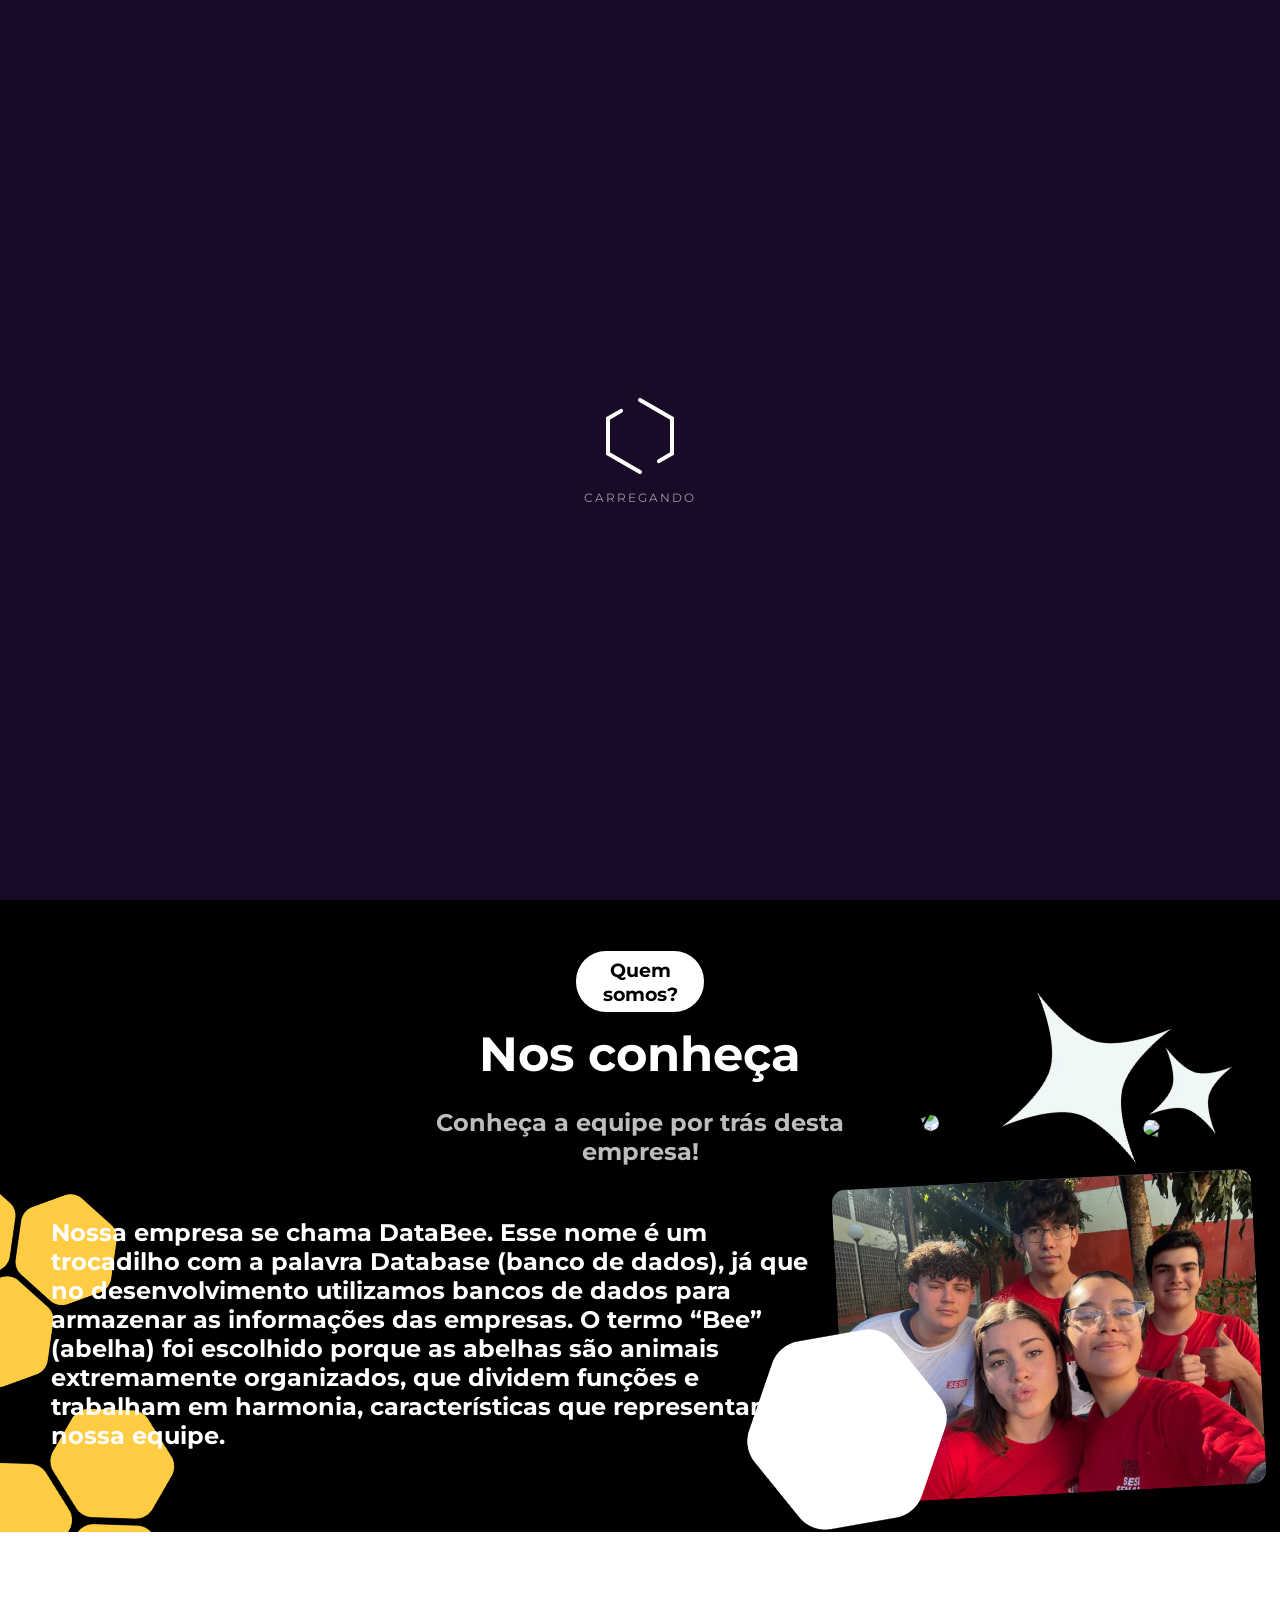
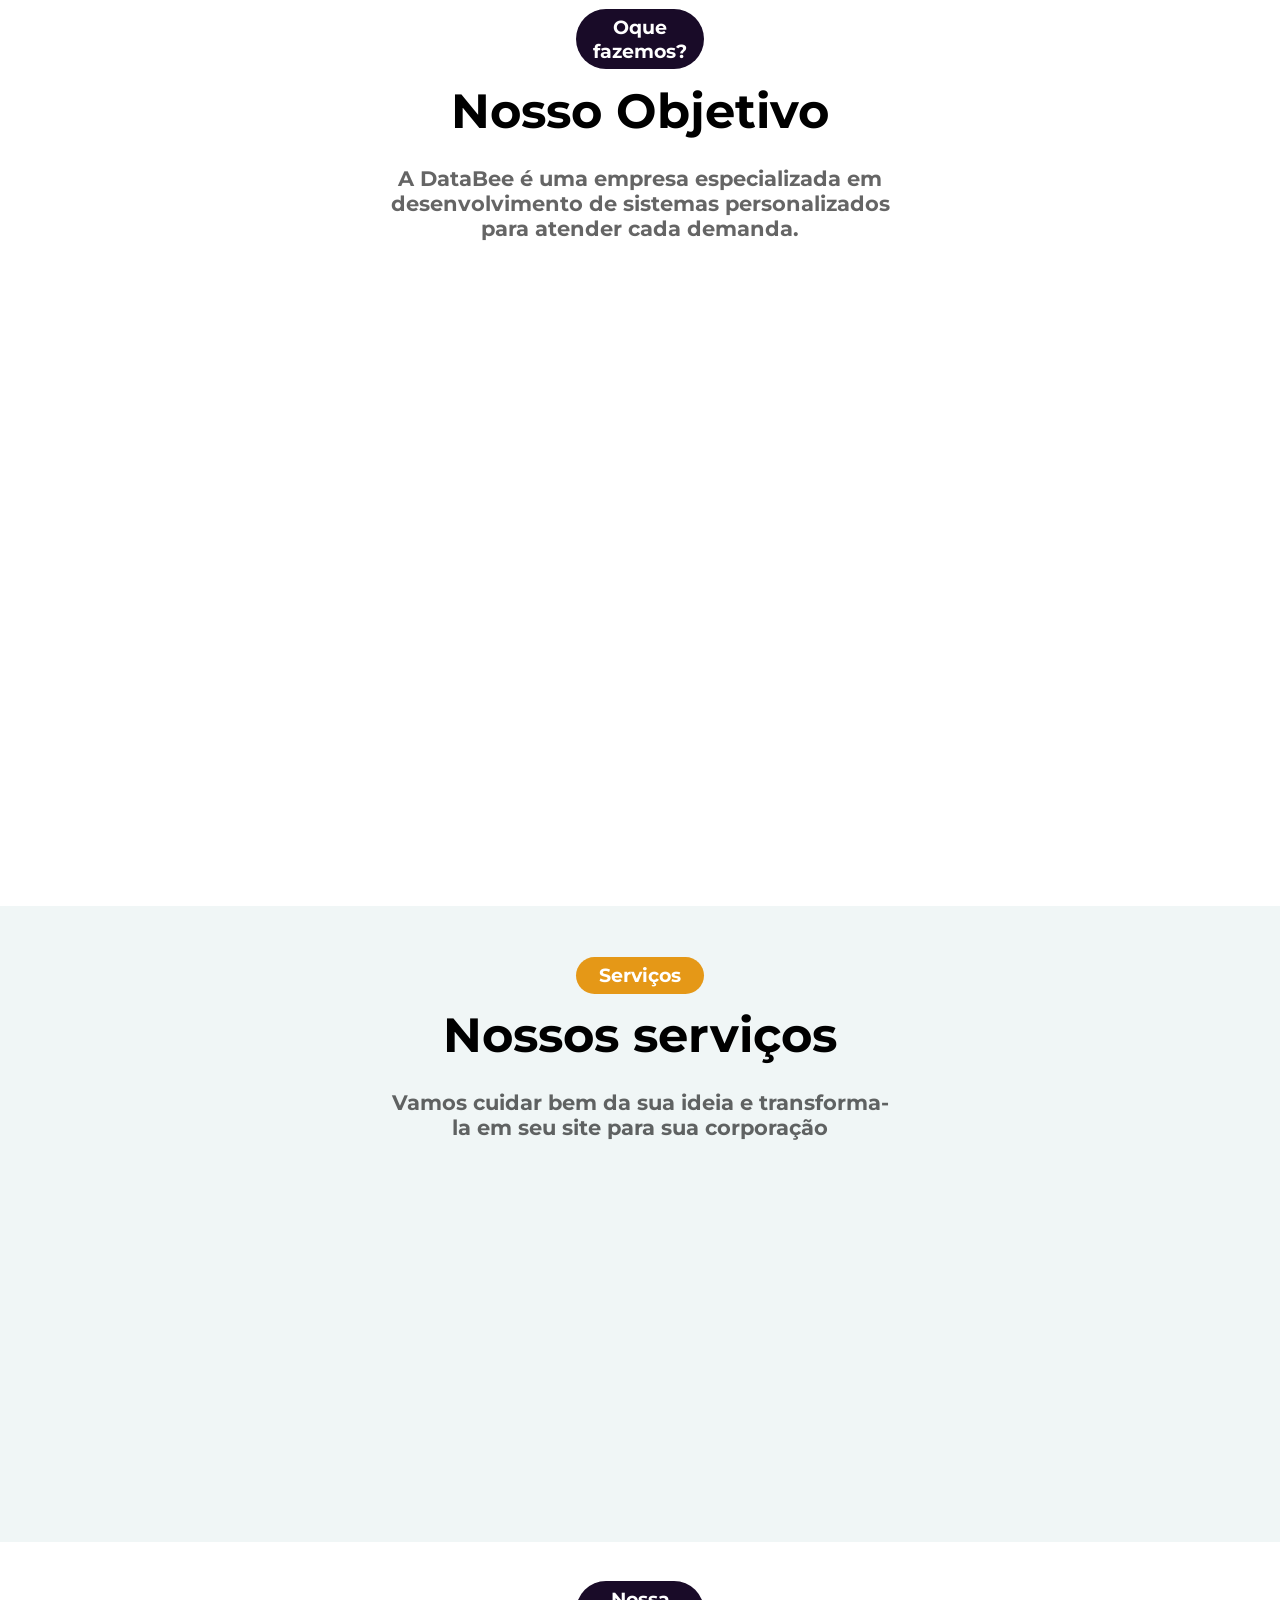
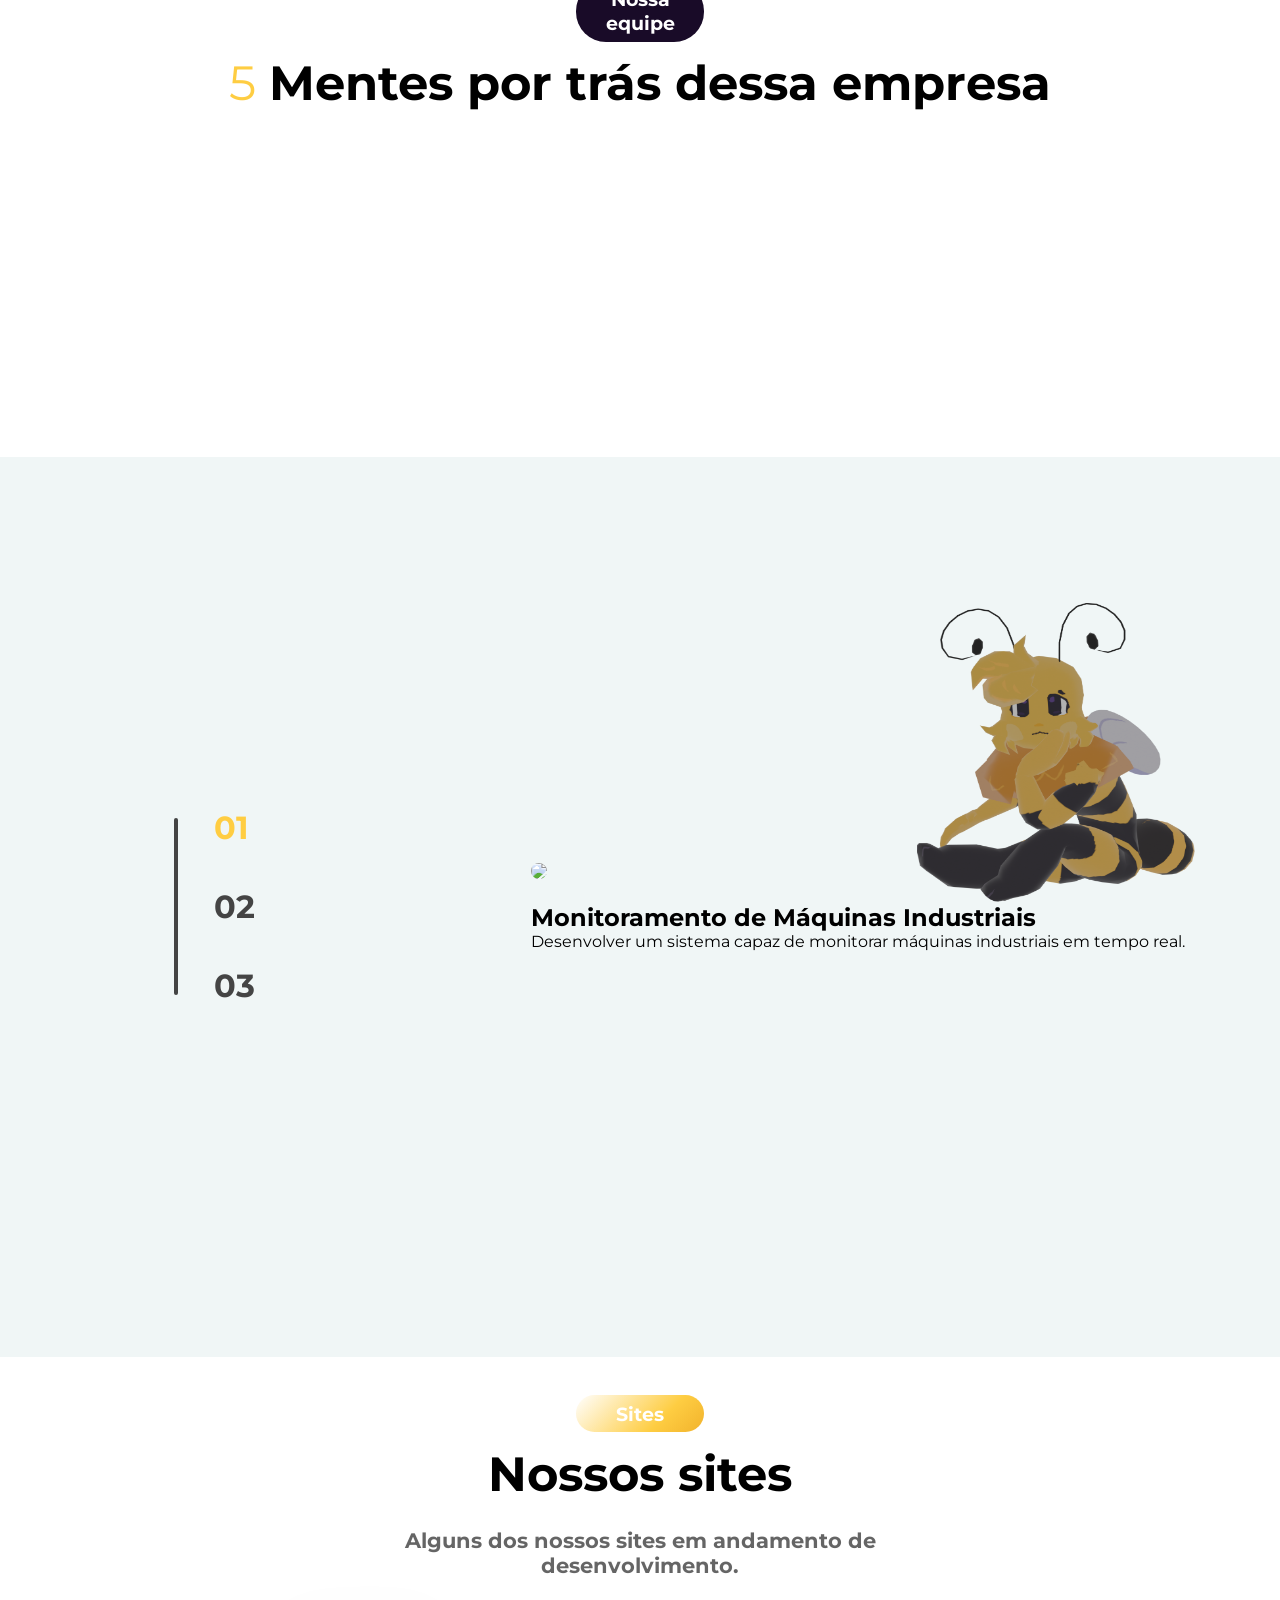
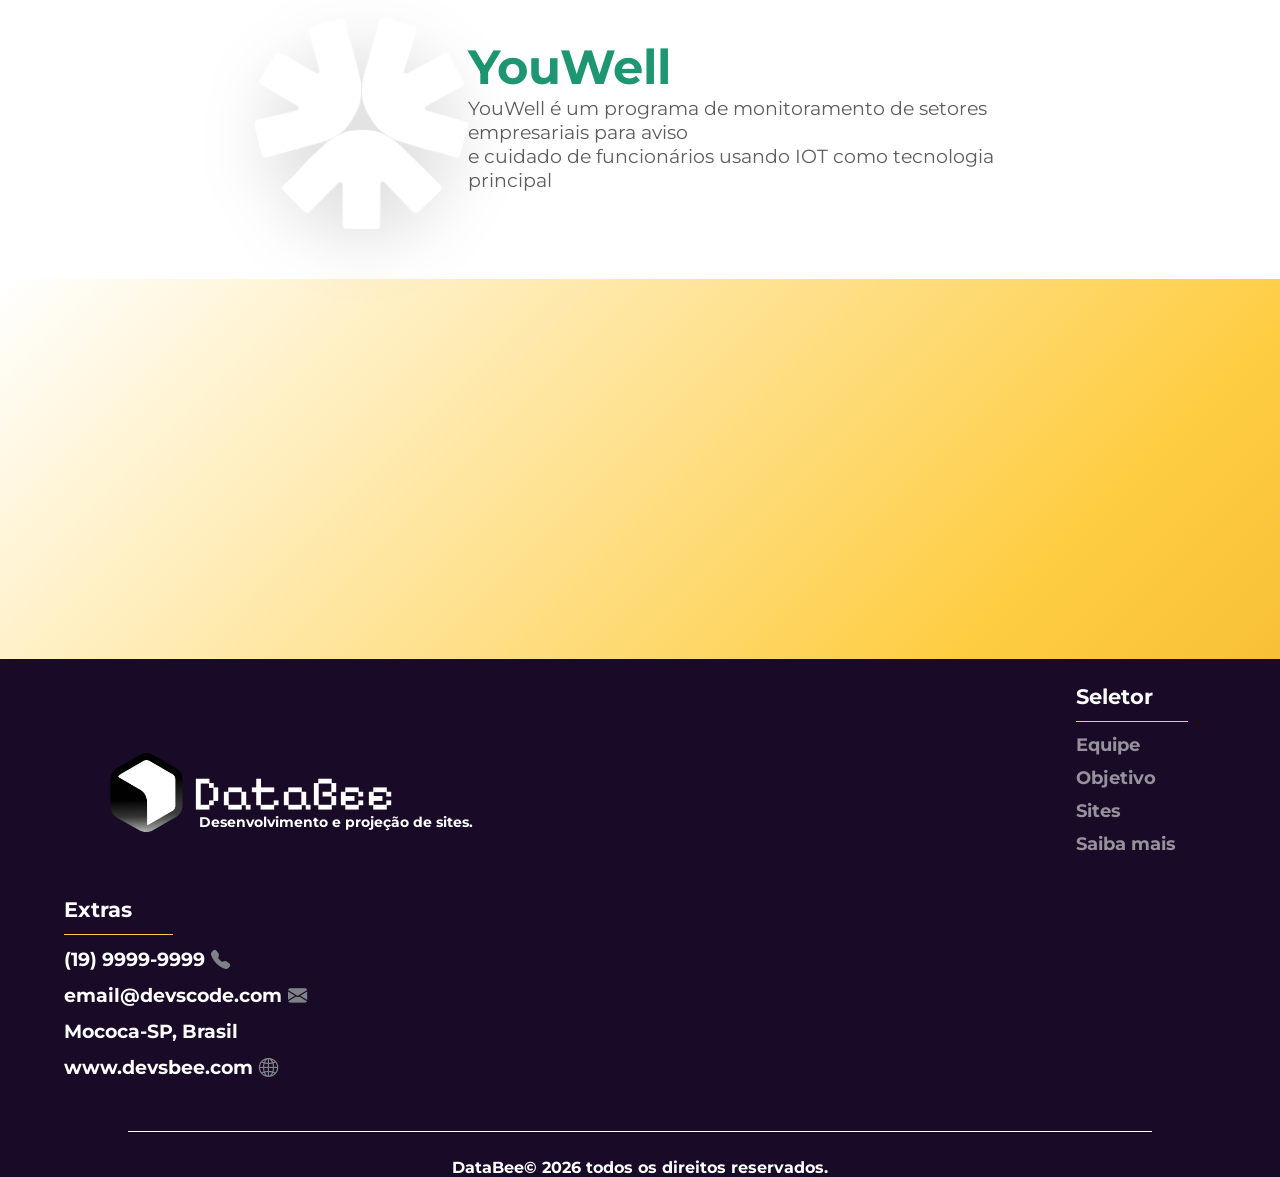
==== DB/index.html @ 147114ba "Beea-render página inicial" ====
<!DOCTYPE html>
<html lang="en">

<head>
    <meta charset="UTF-8">
    <meta name="viewport" content="width=device-width, initial-scale=1.0">
    <title>DataBee</title>
    <link rel="stylesheet" href="style.css">
    <link href="https://fonts.googleapis.com/css2?family=Montserrat:wght@600&display=swap" rel="stylesheet">
    <link rel="stylesheet" href="https://cdn.jsdelivr.net/npm/bootstrap-icons@1.13.1/font/bootstrap-icons.min.css">
    <link href="https://fonts.googleapis.com/css2?family=Pixelify+Sans:wght@400..700&display=swap" rel="stylesheet">
    <link href="img/DataBeeIcon.webp" rel="icon">
</head>

<body>
    <div class="loading-screen">
        <div class="loader-container">
            <svg class="hexagon-svg" viewBox="0 0 100 100">
                <polygon class="hexagon-border" points="50,5 90,28 90,72 50,95 10,72 10,28" pathLength="100" />
            </svg>
        </div>
        <div class="loading-text">Carregando</div>
    </div>

    <header id="header">
        <img src="img/DataBeeIcon.webp" class="logoheader">
        <p>
            <span class="empresa3">Data</span><span class="empresa4">Bee</span>
        </p>
        <div class="botoes">


            <a href="#mais" class="buttonenterheader">Saiba mais</a>
            <a href="#equipee" class="buttonenterheader">Nossa equipe</a>
            <a href="#qmsms" class="buttonenterheader">Quem somos</a>
            <a href="#" class="buttonenterheader2">Entre em contato</a>

        </div>
    </header>

    <div class="fundo1">
        <div class="inicio">
                <img src="img/Beea-render.png" class="hexcode">
            <div class="inicio2frases">
                <h1 class="empresa botao-animado-direita">Data<span class="empresa2">Bee</span></h1>
                <h1 class="frase"><span>Sua</span> ideia conosco é mais eficiente que uma <span
                        class="wow">abelha</span></h1><br>
                <h1 class="frase2 botao-animado-direita">Empresa determinada e coerente com sua proposta.</h1>
                <div class="botao-animado">
                    <a href="#equipee"><span class="buttonenter">Confira a equipe<i
                                class="bi bi-arrow-right-short my-animated-icon" id="iconee"></i></span> </a> <a
                        href="#mais"><span class="buttonenter">Saiba mais<i class="bi bi-lightbulb my-animated-icon2"
                                id="iconee"></i></span></a>
                </div>
            </div>
        </div>
    </div>

    </div>
    <div class="containerBee" id="qmsms">
        <h1 class="more0">Quem somos?</h1>
        <h1 class="tituloW">Nos conheça</h1>
        <h1 class="frasesW">Conheça a equipe por trás desta empresa!</h1>
        <div class="centraa">
            <h1 class="descc">Nossa empresa se chama DataBee. Esse nome é um trocadilho com a palavra Database
                (banco de dados), já que no desenvolvimento utilizamos bancos de dados para armazenar as informações
                das empresas. O termo “Bee” (abelha) foi escolhido porque as abelhas são animais extremamente
                organizados, que dividem funções e trabalham em harmonia, características que representam a nossa
                equipe.</h1>
            <div class="centre">
                <img src="img/grupo devsbee.webp" class="grupoimg">

                <img src="img/HexagonoDestaque.webp" alt="hexagono" class="fundoB">
                <img src="img/Beea.webp" class="Beea botao-animado">
                <img src="https://static.vecteezy.com/system/resources/thumbnails/024/171/567/small/torn-masking-tape-isolated-with-clipping-path-png.png"
                    class="fita">
                <img src="https://static.vecteezy.com/system/resources/thumbnails/024/171/567/small/torn-masking-tape-isolated-with-clipping-path-png.png"
                    class="fita2">
            </div>

            <img src="img/hexagonos.webp" class="imagemdeta">
            <img src="img/hexagonos.webp" class="imagemdeta0">
            <img src="img/Estrelas.webp" class="imagemdeta1">
        </div>
    </div>

    <br><br>


    <h1 class="more" id="mais">Oque fazemos?</h1>
    <h1 class="titulo">Nosso Objetivo</h1>
    <h1 class="frases">A DataBee é uma empresa especializada em desenvolvimento de sistemas personalizados para
        atender
        cada demanda.</h1>

    <br><br>

    <div class="searruma">
        <div class="container botao-animado">
            <i class="bi bi-braces" id="icon"></i>
            <div id="perfsoft"></div>
            <span class="nome" id="funcao">Softwares de alta qualidade</span>
            <div class="divissor"></div>
            <h4 class="desc">Softwares feitos de forma autêntica ao seu pedido sendo coerente com cada detalhe.</h4>
            </a>
        </div>
        <div class="container botao-animado">
            <i class="bi bi-graph-up-arrow" id="icon"></i>
            <div id="perfsoft2"></div>
            <span class="nome">Organização e <br>eficiência</span>
            <div class="divissor"></div>
            <h4 class="desc">Sites feito para organizar e manter a eficiência constante mais alta para o seu favor e
                seu
                jeito.</h4>
            </a>
        </div>
        <div class="container botao-animado">
            <i class="bi bi-box-fill" id="icon"></i>
            <div id="perfsoft3"></div>
            <span class="nome">Automação <br>e produtividade</span>
            <div class="divissor"></div>
            <h4 class="desc">Sites que funcionam de forma automática para salvar do seu tempo, e lhe ajudar.</h4>
            </a>
        </div>

    </div>
    <div class="containernovo">
        <h1 class="more2">Serviços</h1>
        <h1 class="titulo">Nossos serviços</h1>
        <h1 class="frases">Vamos cuidar bem da sua ideia e transforma-la em seu site para sua corporação</h1>
        <div class="searruma">
            <div class="container4 botao-animado">
                <i class="bi bi-arrow-clockwise" id="perf4"></i>
                <div class="info4">
                    <div class="nome4">Desenvolvimento</div>
                    <div class="desc4"> Sistemas sob medida para atender às necessidades da sua empresa.</div>
                </div>
            </div>
            <div class="container4 botao-animado">
                <i class="bi bi-building-check" id="perf4"></i>
                <div class="info4">
                    <div class="nome4">Criação de sites profissionais</div>
                    <div class="desc4">Desenvolvemos sites modernos, responsivos e funcionais.</div>
                </div>
            </div>
        </div>
        <div class="searruma">
            <div class="container4 botao-animado">
                <i class="bi bi-briefcase" id="perf4"></i>
                <div class="info4">
                    <div class="nome4">Automação de processos</div>
                    <div class="desc4">Reduzindo tarefas e tendo e soluções automatizadas.</div>
                </div>
            </div>
            <div class="container4 botao-animado">
                <i class="bi bi-database-lock" id="perf4"></i>
                <div class="info4">
                    <div class="nome4">Gestão e segurança de dados</div>
                    <div class="desc4">Organizamos e protegemos as informações da sua empresa.</div>
                </div>
            </div>
        </div>
        <br>
    </div>


    <h1 class="more" id="equipee">Nossa equipe</h1>
    <div class="textocentro">
        <span class="numero">5</span><span class="titulo" id="passo">Mentes por trás dessa empresa</span>
    </div>
    <br>
    <div class="searruma">
        <div class="container3 botao-animado">

            <div class="foto-wrapper">
                <img src="https://databee.netlify.app/img/Captura%20de%20tela%202026-03-19%20144028.png" id="perf3">
                <i class="bi bi-palette-fill" id="icon2"></i>
            </div>
            <span class="nome3">Samuel</span>
            <div class="divissorP"></div>
            <h4 class="desc3">Designer/Front-End</h4>
            <a href="https://github.com/Samugusto" target="_blank">
                <h1 class="contato2"><i class="bi bi-github" id="contato">GitHub</i></h1>
            </a>
        </div>


        <div class="container3 botao-animado">

            <div class="foto-wrapper">
                <img src="https://databee.netlify.app/img/Captura%20de%20tela%202026-03-19%20144346.png" id="perf3">
                <i class="bi bi-file-earmark-code" id="icon2"></i>
            </div>
            <span class="nome3">Yago</span>
            <div class="divissorP"></div>
            <h4 class="desc3">Back-End / Scrum Master</h4>
            <a href="https://github.com/Yagopavan" target="_blank">
                <h1 class="contato2"><i class="bi bi-github" id="contato">GitHub</i></h1>
            </a>
        </div>

        <div class="container3 botao-animado">

            <div class="foto-wrapper">
                <img src="https://databee.netlify.app/img/image%20(2).png" id="perf3">
                <i class="bi bi-person-square" id="icon2"></i>
            </div>
            <span class="nome3">Gabriela</span>
            <div class="divissorP"></div>
            <h4 class="desc3">Production Owner/FullStack</h4>
            <a href="https://github.com/Gabriela-Moura" target="_blank">
                <h1 class="contato2"><i class="bi bi-github" id="contato">GitHub</i></h1>
            </a>
        </div>
        <div class="container3 botao-animado">

            <div class="foto-wrapper">
                <img src="https://databee.netlify.app/img/Captura%20de%20tela%202026-03-19%20152849.png" id="perf3">
                <i class="bi bi-file-earmark-bar-graph" id="icon2"></i>
            </div>
            <span class="nome3">Amanda</span>
            <div class="divissorP"></div>
            <h4 class="desc3">Documentação e testes</h4>
            <a href="https://github.com/Amandamonteleone" target="_blank">
                <h1 class="contato2"><i class="bi bi-github" id="contato">GitHub</i></h1>
            </a>
        </div>

        <div class="container3 botao-animado">

            <div class="foto-wrapper">
                <img src="https://databee.netlify.app/img/Captura%20de%20tela%202026-03-19%20154006.png" id="perf3">
                <i class="bi bi-box" id="icon2"></i>
            </div>
            <span class="nome3">Diego</span>
            <div class="divissorP"></div>
            <h4 class="desc3">Analista e criador de Banco de dados</h4>
            <a href="https://github.com/Diegotv39" target="_blank">
                <h1 class="contato2"><i class="bi bi-github" id="contato">GitHub</i></h1>
            </a>
        </div>

    </div>
    <div class="scroll-container">

        <aside class="lateral-panel">
            <div class="indicators-wrapper">
                <div class="progress-line-bg">
                    <div class="progress-line-fill"></div>
                </div>

                <div class="indicators">
                    <div class="indicator active">01</div>
                    <div class="indicator">02</div>
                    <div class="indicator">03</div>
                </div>
            </div>
        </aside>

        <main class="content-panel">

            <section class="section-block active">
                <div class="img-BeeaInterac">
                    <img src="https://www.teclogica.com.br/wp-content/uploads/2022/04/industria-de-maquinas-e-equipamentos.jpg"
                        class="revelar-img">
                    <img src="img/Beea-Pose-triste.png" class="Beea-3D">
                </div>
                <div class="revelar-texto">
                    <h2>Monitoramento de Máquinas Industriais</h2>
                    <p>Desenvolver um sistema capaz de monitorar máquinas industriais em tempo real.</p>
                </div>
            </section>

            <section class="section-block">
                <div class="img-BeeaInterac">
                    <img src="https://static.preparaenem.com/2023/02/turbinas-eolicas-ao-lado-de-rede-de-transmissao-de-energia-eletrica.jpg"
                        class="revelar-img">
                    <img src="img/Beea-Pose-triste.png" class="Beea-3D">
                </div>
                <div class="revelar-texto">
                    <h2>Monitoramento de Falhas no Fornecimento de Energia</h2>
                    <p>Monitoramento de falhas elétricas onde a população pode registrar esses problemas</p>
            </section>

            <section class="section-block">
                <div class="img-BeeaInterac">
                    <img src="https://conteudo.saraivaeducacao.com.br/wp-content/uploads/2022/07/bem-estar-no-trabalho.jpg"
                        class="revelar-img">
                    <img src="img/Beea-feliz-YouWell.png" class="Beea-3D2">
                </div>
                <div class="revelar-texto">
                    <h2>Monitoramento do Bem‐Estar no Ambiente de Trabalho (YouWell)</h2>
                    <p>Um sistema que monitore as condições do ambiente de trabalho.</p>
                </div>
            </section>

        </main>
    </div>


    <h1 class="more6" id="sites">Sites</h1>
    <h1 class="titulo">Nossos sites</h1>
    <h1 class="frases">Alguns dos nossos sites em andamento de desenvolvimento.</h1>
    <div class="searruma">
        <div class="container5">
            <a href="https://youwell.netlify.app/" target="_blank" id="iconey"></a>
            <div class="info4">
                <div class="nome5">YouWell</div>
                <div class="desc5">YouWell é um programa de monitoramento de setores empresariais para aviso<br>
                    e
                    cuidado de funcionários usando IOT como tecnologia principal</div>
            </div>
        </div>
        <div class="divisor">

        </div>
    </div>

    <div class="fundo2">
        <h2 class="motivador">Vamos tirar essa ideia do papel?</h2>
        <h2 class="motivador2">Junte-se a empresas que acreditaram na DataBee e faça sua ideia voar como uma
            abelha.
        </h2>
        <div class="centralizador">
            <a href="https://youwell-entrar.netlify.app/" class="buttonenter2
                botao-animado">Entre em contato<i class="bi bi-arrow-up-right my-animated-icon3" id="iconee"></i></a>
        </div>
    </div>
    <footer>
        <div class="footer-top">
            <div class="footernome">
                <img src="img/android-chrome-512x512.webp" class="imagemfoot">
                <div class="centerr">
                    <span class="footere">DataBee</span>
                    <h1 class="detalhess">Desenvolvimento e projeção de sites.</h1>
                </div>
            </div>
            <div class="option">
                <h1 class="separator">Seletor</h1>
                <div class="footerdiv2"></div>
                <a href="#equipee">
                    <h2 class="opt">Equipe</h2>
                </a>
                <a href="#mais">
                    <h2 class="opt">Objetivo</h2>
                </a>
                <a href="#sites">
                    <h2 class="opt">Sites</h2>
                </a>
                <a href="#mais">
                    <h2 class="opt">Saiba mais</h2>
                </a>
            </div>
            <div class="option">
                <h1 class="separator">Extras</h1>
                <div class="footerdiv3"></div>

                <h2 class="contact1">(19) 9999-9999
                    <i class="bi bi-telephone-fill" id="iconny"></i>
                </h2>
                </a>
                <h2 class="contact2">email@devscode.com
                    <i class="bi bi-envelope-fill" id="iconny"></i>
                </h2>
                </a>
                <h2 class="contact3">Mococa-SP, Brasil
                    <i class="bi bi-globe-americas-fill" id="iconny"></i>
                </h2>
                </a>
                <h2 class="contact4">www.devsbee.com
                    <i class="bi bi-globe2" id="iconny"></i>
                </h2>
                </a>
            </div>
        </div>



        <div class="footerdiv"></div>
        <h1 class="finall">DataBee© 2026 todos os direitos reservados.</h1>
    </footer>
    <script src="https://cdnjs.cloudflare.com/ajax/libs/gsap/3.12.5/gsap.min.js"></script>
    <script src="https://cdnjs.cloudflare.com/ajax/libs/gsap/3.12.5/ScrollTrigger.min.js"></script>
    <script src="https://unpkg.com/lenis@1.1.13/dist/lenis.min.js"></script>
    <script src="javascript.js"></script>
</body>

</html>
---- DB/style.css ----
/* remover coisas do chrome*/
* {
    padding: 0;
    margin: 0;
}

::selection {
    background-color: #fecd42;
}

::-webkit-scrollbar {
    width: 10px;
}

::-webkit-scrollbar-track {
    background: #190b28;
}

::-webkit-scrollbar-thumb {
    background: #fecd42;
    border-radius: 5px;
}

html {
    overflow-x: hidden;
}

body {
    font-family: 'Montserrat', sans-serif;
    overflow-x: hidden;
    touch-action: pan-y;
}

.responsivo {
    flex-wrap: wrap;
}

/* Container dos botões */
.botoes {
    display: flex;
    flex-direction: row;
    gap: 10px;
    margin-left: auto;
    padding-right: 5%;
}

/* Header */
#header {
    z-index: 999;
    position: fixed;
    top: 0;
    left: 0;
    width: 100%;
    height: 68px;
    background: #ffffff;
    display: flex;
    align-items: center;
    padding: 0 30px;
    box-sizing: border-box;
    transition: top 0.3s;
    border: 1px solid #cfcfcf;
}

.buttonenterheader {
    align-items: center;
    display: flex;
    justify-content: center;
    text-align: center;
    color: #000000;
    font-size: 100%;
    padding: 1% 6%;
    max-width: 120px;
    cursor: pointer;
    transition: 0.2s ease-in-out;
    white-space: nowrap;
    margin: 0;
    flex-shrink: 0;
    box-sizing: border-box;
}

.buttonenterheader:hover {
    color: #7e8287;
}

.buttonenterheader2 {
    align-items: center;
    display: flex;
    justify-content: center;
    text-align: center;
    color: #ffffff;
    background-color: #fecd42;
    font-size: 100%;
    padding: 1% 6%;
    max-width: 170px;
    border-radius: 30px;
    cursor: pointer;
    transition: 0.2s ease-in-out;
    white-space: nowrap;
    margin: 0;
    flex-shrink: 0;
    box-sizing: border-box;
}

.buttonenterheader2:hover {
    background-color: #e59817;
    color: #000000;
}

/* nome da empresa header */
.empresa3 {
    font-family: 'Pixelify Sans', sans-serif;
    margin-left: 10%;
    font-size: 250%;
    color: #fecd42;
}

.empresa4 {
    font-family: 'Pixelify Sans', sans-serif;
    font-size: 250%;
    color: #e59817;
}

/* logo empresa header */
.logoheader {
    height: 90%;
}

/* logo */
.logo {
    display: flex;
    position: absolute;
    z-index: 1;
    padding-top: 7%;
    justify-self: center;
    justify-content: center;
    width: 15%;
}

/* nome empresa */
.empresa {
    font-size: 300%;
    font-family: 'Pixelify Sans', sans-serif;
    color: #fecd42;
    font-weight: 300;
}

.empresa2 {
    font-family: 'Pixelify Sans', sans-serif;
    color: #e59817;
}

/* frase motivacional */
.frase {
    color: #000000;
    font-size: 180%;
}

/* frase */
.frase2 {
    color: #333232c6;
    width: 80%;
    font-size: 110%;
}

.wow {
    background-color: #fecd42;
    padding: 0.2%;
    color: #190b28;
    border-radius: 10px;
}

/* botão entrar*/
.buttonenter {
    display: inline-flex;
    align-items: center;
    justify-content: center;
    gap: 8px;
    color: #fff;
    border-radius: 50px;
    font-size: 110%;
    padding-top: 0.5%;
    padding-bottom: 0.5%;
    padding-left: 2%;
    padding-right: 2%;
    margin-top: 1%;
    margin-right: 10px;
    transition: 0.2s ease-in-out;
    cursor: pointer;
    white-space: nowrap;
    line-height: 1;
    border: 2px solid transparent;
    background-color: #fecc42aa;
}

.buttonenter2 {
    display: inline-flex;
    align-items: center;
    justify-content: center;
    gap: 8px;
    color: #ffffff;
    border-radius: 50px;
    font-size: 150%;
    padding-top: 0.5%;
    padding-bottom: 0.5%;
    padding-left: 2%;
    padding-right: 2%;
    margin-top: 1%;
    margin-right: 10px;
    transition: 0.2s ease-in-out;
    cursor: pointer;
    white-space: nowrap;
    line-height: 1;
    border: 2px solid #ffffff;
    background-color: rgba(255, 255, 255, 0.174);
}

.my-animated-icon {
    color: white;
    transition: 0.3s ease-in-out;
}

.buttonenter:hover .my-animated-icon {
    transform: translatex(5px);
}

.buttonenter:hover #iconee {
    color: #e59917;
    background-color: #000000;
}

.buttonenter:hover .my-animated-icon2 {
    transform: translateY(-3px);
}

.buttonenter:hover {
    color: #e59917;
    background-color: #ffffff;
    border: 2px solid #fecd42;
}

#iconee {
    color: white;
    display: inline-flex;
    align-items: center;
    justify-content: center;
    border: 2px solid #000000;
    border-radius: 50px;
    padding-right: 1.5%;
    padding-left: 1.5%;
    padding-bottom: 1.5%;
    padding-top: 1.5%;
    vertical-align: middle;
    transition: 0.3s ease-in-out;
}

.my-animated-icon3 {
    margin-left: 260px;
    position: absolute;
    z-index: 3;
    color: white;
    transition: 0.3s ease-in-out;
    opacity: 0;
}

.buttonenter2:hover .my-animated-icon3 {
    opacity: 1;
}

.buttonenter2:hover #iconee {
    color: #e59917;
    background-color: #000000;
}

.buttonenter2:hover {
    padding-right: 3%;
    color: #e59817;
    background-color: white;
}

/* detalhe */
.detalhes {
    font-size: 300%;
}

/* janelinha */
.containerj {
    padding-top: 1%;
    justify-content: center;
    display: flex;
    gap: 20px;
}

.janelinha {
    color: white;
    border-radius: 10px;
    margin-top: 3%;
    padding: 3%;
    background-color: #ffffff8d;
    padding-top: 10%;
    padding-bottom: 10%;
    padding-left: 20%;
    padding-right: 20%;
    opacity: 0.9;
}

.janelinha2 {
    text-align: center;
    display: flex;
    justify-content: center;
}

.fundo1 {
    background-color: #f9f9db;
    background-size: 100% 100%;
    height: 100vh;
    box-sizing: border-box;
    display: flex;
    flex-direction: column;
    justify-content: center;
}

.inicio {
    gap: 4%;
    align-items: center;
    display: flex;
    justify-content: center;
    width: 100%;
}


.hexcode {
    width: 580px;
    top: 20;
}


.inicio2frases {
    display: grid;
}

@keyframes gradientBG {
    0% {
        background-position: 0% 50%;
    }

    50% {
        background-position: 100% 50%;
    }

    100% {
        background-position: 0% 50%;
    }
}

/* mais... */
.more {
    color: white;
    font-size: 120%;
    border-radius: 30px;
    background-color: #190b28;
    padding-top: 0.5%;
    padding-bottom: 0.5%;
    margin-top: 3%;
    margin-left: 45%;
    margin-right: 45%;
    text-align: center;
}

.more0 {
    color: rgb(0, 0, 0);
    font-size: 120%;
    border-radius: 30px;
    background-color: #ffffff;
    padding-top: 0.5%;
    padding-bottom: 0.5%;
    margin-top: 3%;
    margin-left: 45%;
    margin-right: 45%;
    text-align: center;
}

.more2 {
    color: white;
    font-size: 120%;
    border-radius: 30px;
    background-color: #e59817;
    padding-top: 0.5%;
    padding-bottom: 0.5%;
    margin-top: 3%;
    margin-left: 45%;
    margin-right: 45%;
    text-align: center;
}

/* titulo */
.titulo {
    font-weight: bold;
    font-size: 300%;
    margin-top: 1%;
    text-align: center;
}

.tituloW {
    font-weight: bold;
    font-size: 300%;
    margin-top: 1%;
    text-align: center;
    color: white;
}

/* frases */
.frases {
    color: #0000009a;
    margin-top: 2%;
    margin-left: 30%;
    width: 40%;
    font-size: 130%;
    text-align: center;
}

.frasesW {
    color: #ffffffbd;
    margin-top: 2%;
    margin-left: 30%;
    width: 40%;
    font-size: 150%;
    text-align: center;
}

/* centralizador */
.centraa {
    display: flex;
    gap: 20px;
    position: relative;
}

.centre {
    display: flex;
    position: relative;
}

/* imagem grupo */
.grupoimg {
    display: block;
    width: clamp(280px, 36vw, 420px);
    max-width: 100%;
    height: auto;
    margin-top: 3%;
    margin-right: 4%;
    border-radius: 14px;
    overflow: hidden;
    z-index: 2;
    flex: 0 0 auto;
    rotate: -3deg;
}

.imagemdeta {
    position: absolute;
    width: clamp(140px, 18vw, 2000px);
    left: -90px;
    transform: rotate(70deg);
}

.imagemdeta0 {
    position: absolute;
    width: clamp(160px, 20vw, 2300px);
    top: 70%;
    left: -40px;
    transform: rotate(30deg);

}

.imagemdeta1 {
    position: absolute;
    width: clamp(160px, 20vw, 230px);
    top: -60%;
    right: 60px;
    transform: rotate(-30deg);

}

.fundoB {
    z-index: 4;
    position: absolute;
    width: clamp(140px, 18vw, 220px);
    right: -20%;
    top: 48%;
    rotate: 80deg;
}

.Beea {
    position: absolute;
    width: clamp(210px, 18vw, 280px);
    z-index: 6;
    right: -25%;
    top: 35%;
    border-radius: 20px;
}

.fita {
    position: absolute;
    width: clamp(140px, 18vw, 180px);
    z-index: 6;
    right: -15%;
    top: -10%;
    rotate: 10deg;
    border-radius: 20px;
}

.fita2 {
    position: absolute;
    width: clamp(140px, 18vw, 180px);
    z-index: 6;
    right: 75%;
    top: -7%;
    rotate: -200deg;
    border-radius: 20px;
}

/* containers */
.searruma {
    display: flex;
    flex-direction: row;
    justify-content: center;
    align-items: center;
    gap: 2%;
    width: 100%;
}

.container {
    border: 2px solid #7e828775;
    display: flex;
    flex-direction: column;
    align-items: center;
    justify-content: flex-start;
    background-color: rgba(255, 255, 255, 0.452);
    width: 17.5%;
    color: rgb(0, 0, 0);
    border-radius: 20px;
    padding-bottom: 2%;
    transition: 0.3s ease-in-out;
    margin-bottom: 5%;
}

.container:hover {
    border: 2px solid #fecd42;
    box-shadow: 0 10px 30px rgba(0, 0, 0, 0.31);
}



#icon {
    display: flex;
    justify-content: center;
    align-items: center;
    width: 50px;
    aspect-ratio: 1;
    border-radius: 50%;
    font-size: 200%;
    background-color: #e59817;
    color: white;
    z-index: 100;

    /* MUDANÇA AQUI: */
    position: absolute;
    top: 10px;
    /* Distância fixa a partir do TOPO da foto */
    left: 10px;
    /* Distância fixa a partir da ESQUERDA da foto */
}

#perfsoft {
    background: linear-gradient(to bottom, rgba(0, 0, 0, 0) 0%, rgba(0, 0, 0, 0) 50%, rgb(255, 255, 255) 100%),
        url('https://i.pinimg.com/736x/f5/e8/72/f5e87230f73c9811d9f9a69feb392b5a.jpg') no-repeat center;
    color: white;
    display: flex;
    justify-content: center;
    align-items: center;
    text-align: center;
    background-size: cover;
    height: 350px;
    background-color: #fecd42;
    width: 100%;
    border-radius: 16px 16px 0px 0px;
    aspect-ratio: 1;
    transition: 0.5s ease-in-out;
    object-fit: cover;
    box-sizing: border-box;
}

#perfsoft2 {
    background: linear-gradient(to bottom, rgba(0, 0, 0, 0) 0%, rgba(0, 0, 0, 0) 50%, rgb(255, 255, 255) 100%),
        url('https://i.pinimg.com/736x/33/c8/d4/33c8d49bc3a72ca18587b84083d3bb9f.jpg') no-repeat center;
    color: white;
    display: flex;
    justify-content: center;
    align-items: center;
    text-align: center;
    background-size: cover;
    height: 350px;
    background-color: #fecd42;
    width: 100%;
    border-radius: 16px 16px 0px 0px;
    aspect-ratio: 1;
    transition: 0.5s ease-in-out;
    object-fit: cover;
    box-sizing: border-box;
}

#perfsoft3 {
    background: linear-gradient(to bottom, rgba(0, 0, 0, 0) 0%, rgba(0, 0, 0, 0) 50%, rgb(255, 255, 255) 100%),
        url('https://i.pinimg.com/736x/6f/ac/cc/6faccc8aaf3560111e10594c00d906e2.jpg') no-repeat center;
    color: white;
    display: flex;
    justify-content: center;
    align-items: center;
    text-align: center;
    background-size: cover;
    height: 350px;
    background-color: #fecd42;
    width: 100%;
    border-radius: 16px 16px 0px 0px;
    aspect-ratio: 1;
    transition: 0.5s ease-in-out;
    object-fit: cover;
    box-sizing: border-box;
}

.nome {
    text-align: center;
    font-size: 140%;
    margin-top: 10%;
    font-weight: bold;
    letter-spacing: 1px;
}

.desc {
    color: #000000a3;
    margin-top: 8%;
    text-align: center;
}

.descc {
    font-size: 150%;
    text-align: left;
    color: #ffffff;
    margin-top: 4%;
    margin-left: 4%;
    position: relative;
    z-index: 12;
    flex: 1 1 52%;
    max-width: 60%;
    margin-right: 0;
}

/* container novo*/
.containerBee {
    position: relative;
    overflow: hidden;
    padding-top: 1%;
    background-color: #000000;
    padding-bottom: 3%;
}

.containernovo {
    padding-top: 1%;
    background-color: #f0f6f6;
}

.container2 {
    background-color: #ffff;
    border: 2px solid #7e828775;
    display: flex;
    flex-direction: column;
    align-items: center;
    justify-content: flex-start;
    background-color: rgba(255, 255, 255, 0.452);
    height: auto;
    width: 16%;
    color: rgb(0, 0, 0);
    border-radius: 20px;
    padding-bottom: 3%;
    padding-top: 2%;
    transition: 0.3s ease-in-out;
    margin-bottom: 5%;
}

.container2:hover {
    box-shadow: 0 10px 30px rgba(0, 0, 0, 0.31);
}

#perf2 {
    color: white;
    display: flex;
    justify-content: center;
    align-items: center;
    text-align: center;
    background: linear-gradient(45deg, #145944, #16946e);
    font-size: 400%;
    width: 40%;
    aspect-ratio: 1;
    border-radius: 50%;
    transition: 0.5s ease-in-out;
    object-fit: cover;
    box-sizing: border-box;
}

.nome2 {
    text-align: center;
    font-size: 140%;
    margin-top: 10%;
    font-weight: bold;
    letter-spacing: 1px;
}

.desc2 {
    color: #000000a3;
    margin-top: 8%;
    text-align: center;
}

/* número aleatorio para design melhor */
.numero {
    margin-right: 1%;
    color: #fecd42;
    font-size: 300%;
}

/* outro container denovo */
.container3 {
    display: flex;
    flex-direction: column;
    align-items: center;
    justify-content: flex-start;
    height: auto;
    width: 16%;
    color: rgb(0, 0, 0);
    border-radius: 20px;
    padding-bottom: 3%;
    padding-top: 2%;
    margin-bottom: 5%;
    background-color: #ffffff;
    border: 2px solid #7e828775;
    transition: 0.3s ease-in-out;
    border-top: 10px solid #fecc43;
}

.container3:hover {
    border: 2px solid #fecc43;
    box-shadow: 0 10px 30px rgba(0, 0, 0, 0.31);
}

#perf3 {
    display: flex;
    justify-content: center;
    justify-self: center;
    align-items: center;
    text-align: center;
    width: 60%;
    aspect-ratio: 1;
    object-fit: cover;
    box-sizing: border-box;
    transition: 0.3s ease-in-out;
    border-radius: 100%;
}

.foto-wrapper {
    position: relative;
    display: inline-block;
    /* Faz a caixinha ter o tamanho exato da foto */
}


/* O seu ícone atualizado */
#icon2 {
    display: flex;
    justify-content: center;
    align-items: center;
    width: 40px;
    aspect-ratio: 1;
    border-radius: 50%;
    font-size: 170%;
    background-color: #e59817;
    color: white;
    z-index: 100;

    /* Posicionamento absoluto baseado na FOTO */
    position: absolute;
    bottom: -15px;
    /* Se quiser ele MAIS para baixo, aumente para -20px. Se quiser MAIS para cima, diminua para -5px ou 0 */
    left: 50%;
    transform: translateX(-50%);
}

.icone {
    align-items: center;
    display: flex;
    justify-content: center;
    color: white;
    font-size: 140%;
    text-align: center;
    background-color: #24213e;
    position: absolute;
    z-index: 1;
    margin-left: 5%;
    width: 2%;
    aspect-ratio: 1;
    border-radius: 50%;
}

.nome3 {
    text-align: center;
    font-size: 140%;
    margin-top: 10%;
    font-weight: bold;
    letter-spacing: 1px;
}

.desc3 {
    color: #000000a3;
    margin-top: 8%;
    text-align: center;
}

#contato {
    color: #e59817;
    font-size: 140%;
    transition: 0.3s ease-in-out;
}

.contato2 {
    margin-top: 10%;
    display: flex;
    width: 150px;
    height: 40px;
    justify-content: center;
    background-color: #ffffff23;
    border: 2px solid #e59817;
    border-radius: 10px;
    align-items: center;
    font-size: 110%;
    text-align: center;
    transition: 0.3s ease-in-out;
}

.contato2:hover #contato {
    color: #fecd42;
}

.contato2:hover {
    border: 2px solid #e59817;
    background-color: #e59817;
}

/* texto centro  */
.textocentro {
    padding-top: 1%;
    text-align: center;
}

.textocentro2 {
    padding-top: 15%;
    text-align: center;
}

/* outro container denovo denovo*/
.container4 {
    margin-top: 2%;
    display: flex;
    flex-direction: row;
    align-items: center;
    gap: 10px;
    width: 25%;
    padding: 1%;
    background-color: #ffff;
    border: 2px solid #7e828775;
    border-radius: 10px;
    transition: 0.2s ease-in-out;
}

.container4:hover {
    box-shadow: 0 10px 30px rgba(0, 0, 0, 0.31);
    border: 2px solid #fecd42;
}

#perf4 {
    color: #ffff;
    display: flex;
    justify-content: center;
    align-items: center;
    padding: 4%;
    background-color: #fecd42;
    font-size: 400%;
    margin-bottom: 5%;
    width: 20%;
    aspect-ratio: 1;
    border-radius: 10px;
    object-fit: cover;
}

.info4 {
    display: flex;
    flex-direction: column;
}

.nome4 {
    font-size: 120%;
    font-weight: bold;
}

.desc4 {
    margin-bottom: 10%;
    color: #000000a3;
}

.divisor {
    padding-top: 6%;
}

/* fundo final */
.fundo2 {
    padding-bottom: 10%;
    background-image: linear-gradient(-45deg, #ffffff, #fecd42, #e59817, #e59817, #fecd42, #ffffff);
    background-size: 400% 400%;
    animation: gradientBG 15s ease infinite;
}

.motivador {
    font-size: 400%;
    padding-top: 5%;
    text-align: center;
    color: white;
    opacity: 0;
    transform: translateY(40px);
    transition: all 0.8s ease;
}

.motivador.ativo {
    opacity: 1;
    transform: translateY(0);
}

.motivador2 {
    color: #ffffffc2;
    padding-left: 20%;
    padding-right: 20%;
    text-align: center;
    font-size: 140%;
    opacity: 0;
    transform: translateY(40px);
    transition: all 0.8s ease 0.2s;
}

.motivador2.ativo {
    opacity: 1;
    transform: translateY(0);
}

.centralizador {
    display: flex;
    justify-content: center;
    align-items: center;
    flex-direction: row;
    gap: 15px;
}

.botao-animado {
    opacity: 0;
    transform: translateY(40px);
}

.botao-animado.ativo {
    opacity: 1;
    transform: translateY(0);
    transition: all 0.6s ease;
}

.botao-animado-direita {
    opacity: 0;
    transform: translateX(40px);
}

.botao-animado-direita.ativo {
    opacity: 1;
    transform: translateX(0);
    transition: all 0.6s ease;
}

.botao-animado-esquerda {
    opacity: 0;
    transform: translateX(-40px);
}

.botao-animado-esquerda.ativo {
    opacity: 1;
    transform: translateX(0);
    transition: all 0.6s ease;
}

.texto2 {
    color: #ffffffc2;
    text-align: center;
    padding-top: 2%;
    font-size: 120%;
}

.more6 {
    background-size: 400%;
    background-image: linear-gradient(-45deg, #ffffff, #fecd42, #e59817, #e59817, #fecd42, #ffffff);
    animation: gradientBG 15s ease infinite;
    color: white;
    font-size: 120%;
    border-radius: 30px;
    background-color: #e59817;
    padding-top: 0.5%;
    padding-bottom: 0.5%;
    margin-top: 3%;
    margin-left: 45%;
    margin-right: 45%;
    text-align: center;
}

/* outro container denovo denovo*/
.container5 {
    margin-top: 2%;
    display: flex;
    align-items: center;
    padding: 1%;
    border-radius: 10px;
    transition: 0.2s ease-in-out;
}

#iconey {
    filter: drop-shadow(0 20px 30px rgba(0, 0, 0, 0.127));
    position: relative;
    width: 40%;
    aspect-ratio: 1;
    overflow: hidden;
    margin-bottom: 5%;
    background-image: url('img/sem\ título2.webp');
    background-size: cover;
    background-position: center;
    background-repeat: no-repeat;
    cursor: pointer;
}

#iconey::after {
    content: '';
    position: absolute;
    inset: 0;
    background-image: url('img/sem\ título.webp');
    background-size: cover;
    background-position: center;
    background-repeat: no-repeat;
    opacity: 0;
    transition: opacity 0.3s ease-in-out;
}

#iconey:hover::after {
    opacity: 1;
}

.nome5 {
    color: #1e9672;
    font-size: 300%;
    font-weight: bold;
}

.desc5 {
    font-size: 120%;
    margin-bottom: 10%;
    color: #000000a3;
}

/* literalmente o footer */
footer {
    padding-top: 0%;
    background-color: #190b28;
}

.footernome {
    display: flex;
    align-items: center;
    gap: 5px;
    padding-top: 2%;
    font-size: 300%;
    color: #ffff;
}

.footerdiv {
    width: 80%;
    height: 1px;
    background-color: #ffff;
    margin: 3px auto;
}

.footerdiv2 {
    width: 80%;
    height: 1px;
    background-color: #ffcd42;
}

.footerdiv3 {
    width: 50%;
    height: 1px;
    background-color: #ffcd42;
}

.divissor {
    width: 80%;
    margin-top: 4%;
    height: 2px;
    background-color: #cfcfcf;
}

.divissorP {
    width: 10%;
    margin-top: 4%;
    border-radius: 10px;
    height: 3px;
    background-color: #e59817;
}

.footerbot {
    color: #ffffffc2;
    text-align: center;
}

.imgfoot {
    opacity: 0.8;
    width: 2%;
    aspect-ratio: 1;
}

a {
    text-decoration: none;
}

.footerbot1 {
    padding-top: 1%;
    color: #ffffffc2;
    text-align: center;
    font-size: 240%;
}

.centerr {
    position: relative;
}

.detalhess {
    top: 50px;
    position: absolute;
    color: #ffff;
    font-size: 30%;
    display: flex;
    margin-left: 3%;
    white-space: nowrap;
}

.proje {
    padding-top: 2%;
    color: #ffffffc2;
    text-align: center;
    font-size: 100%;
}

.footere {
    font-family: 'Pixelify Sans', sans-serif;
    margin-left: 0;
    margin-bottom: 10%;
}

.footere2 {
    font-family: 'Montserrat', sans-serif;
    font-size: 80%;
    color: #ffffff;
}

.imagemfoot {
    width: 10%;
    margin-left: 5%;
}

.footer-top {
    display: flex;
    align-items: center;
    justify-content: space-between;
    gap: 20px;
    padding: 2% 5%;
    flex-wrap: wrap;
}

.option {
    display: grid;
    grid-template-columns: repeat(auto-fit, minmax(140px, 1fr));
    gap: 12px 22px;
    margin-bottom: 2%;
    justify-items: start;
    align-items: center;
}

.separator {
    font-size: 130%;
    color: white;
}

.opt {
    font-size: 110%;
    color: #d1d1d1af;
    transition: 0.2s ease-in-out;
    white-space: nowrap;
}

.contact1 {
    position: relative;
    font-size: 120%;
    color: #ffffff;
    transition: 0.2s ease-in-out;
    white-space: nowrap;
}

.contact2 {
    position: relative;
    font-size: 120%;
    color: #ffffff;
    transition: 0.2s ease-in-out;
    white-space: nowrap;
}

.contact3 {
    position: relative;
    font-size: 120%;
    color: #ffffff;
    transition: 0.2s ease-in-out;
    white-space: nowrap;
}

.contact4 {
    position: relative;
    font-size: 120%;
    color: #ffffff;
    transition: 0.2s ease-in-out;
    white-space: nowrap;
}

#iconny {
    position: absolute;
    color: #7e8287;
    right: -25px;
}

.opt:hover {
    color: #f0f0f0e3;
}

.finall {
    margin-top: 2%;
    font-size: 100%;
    color: white;
    text-align: center;

}

/* Loading screen */
/* Loading screen */
body.loading-locked {
    overflow: hidden !important;
    height: 100vh !important;
    position: fixed !important;
    width: 100% !important;
    top: 0;
    left: 0;
}

.loading-screen {
    position: fixed;
    top: 0;
    left: 0;
    width: 100%;
    height: 100vh;
    background-color: #190b28;
    display: flex;
    flex-direction: column;
    justify-content: center;
    align-items: center;
    z-index: 9999;
    will-change: transform, border-radius;
}

.loader-container {
    position: relative;
    width: 80px;
    height: 80px;
    will-change: transform, opacity;
}

.hexagon-svg {
    width: 100%;
    height: 100%;
}

.hexagon-border {
    fill: none;
    stroke: #ffffff;
    stroke-width: 5;
    stroke-linecap: round;
    stroke-dasharray: 40 10;
    animation: correrBorda 1.2s linear infinite;
}

@keyframes correrBorda {
    0% {
        stroke-dashoffset: 100;
    }

    100% {
        stroke-dashoffset: 0;
    }
}

.loading-text {
    color: #ffffffb8;
    margin-top: 14px;
    font-size: 12px;
    letter-spacing: 2px;
    text-transform: uppercase;
    animation: pulsarTexto 1.5s ease-in-out infinite;
    opacity: 0.8;
    will-change: opacity, transform;
}

@keyframes pulsarTexto {

    0%,
    100% {
        opacity: 0.3;
    }

    50% {
        opacity: 1;
    }
}


/* Scroll dinámica em container */
.scroll-container {
    display: flex;
    width: 100%;
    background-color: #f0f6f6;
}

.lateral-panel {
    width: 35%;
    height: 100vh;
    display: flex;
    justify-content: center;
    align-items: center;
    background-color: #f0f6f6;
    z-index: 10;
}

.content-panel {
    width: 65%;
    height: 100vh;
    position: relative;
}

.section-block {
    position: absolute;
    top: 0;
    left: 0;
    width: 100%;
    height: 100vh;
    display: flex;
    flex-direction: column;
    justify-content: center;
    padding: 0 10%;
    color: rgb(0, 0, 0);
    opacity: 0;
    visibility: hidden;
    pointer-events: none;
}



.section-block.active {
    opacity: 1;
    visibility: visible;
    pointer-events: auto;
}

.img-BeeaInterac {
    position: relative;
}

.revelar-img {
    width: 70%;
    max-height: 50vh;
    object-fit: cover;
    margin-bottom: 20px;
    border-radius: 8px;
}

.Beea-3D {
    position: absolute;
    bottom: 0;
    right: 20%;
    width: 280px;
    height: 300px;
}

.Beea-3D2 {
    position: absolute;
    bottom: 0;
    right: 20%;
    width: 280px;
    height: 300px;
}

/* Container que agrupa os indicadores e a linha */
.indicators-wrapper {
    position: relative;
    display: flex;
    align-items: center;
    justify-content: center;
    padding: 0 20px;
}

/* Linha de fundo cinza (apagada) */
.progress-line-bg {
    position: absolute;
    left: 0;
    /* Alinha à esquerda dos números, ajuste se preferir à direita */
    top: 10px;
    bottom: 10px;
    width: 4px;
    background-color: #444;
    border-radius: 2px;
}

/* Linha ativa que vai crescer com o scroll */
.progress-line-fill {
    position: absolute;
    top: 0;
    left: 0;
    width: 100%;
    height: 100%;
    background-color: #ffcd42;
    /* Cor ativa igual à do número */
    transform-origin: top;
    transform: scaleY(0);
    /* Começa zerada */
    border-radius: 2px;
}

.indicators {
    display: flex;
    flex-direction: column;
    gap: 40px;
    /* Aumentado um pouco para dar mais espaço à linha */
    position: relative;
    z-index: 2;
    padding-left: 20px;
    /* Afasta o número da linha */
}

.indicator {
    font-size: 2rem;
    color: #444;
    font-weight: bold;
    transition: color 0.3s;
}

.indicator.active {
    color: #ffcd42;
}


/* =============================================
   MEDIA QUERIES
   ============================================= */

/* --- TABLET (max-width: 1024px) --- */
@media (max-width: 1024px) {

    /* Header */
    #header {
        padding: 0 16px;
        height: 60px;
    }

    .empresa3,
    .empresa4 {
        font-size: 180%;
        margin-left: 4%;
    }

    .botoes {
        gap: 6px;
        padding-right: 2%;
    }

    .buttonenterheader {
        font-size: 90%;
        padding: 6px 12px;
    }

    /* Hero */
    .fundo1 {
        height: auto;
        min-height: 80vh;
    }

    .empresa,
    .empresa2 {
        font-size: 300%;
    }

    .frase {
        font-size: 150%;
    }

    .frase2 {
        margin-left: 10%;
        width: 80%;
        font-size: 120%;
    }

    .buttonenter,
    .buttonenter2 {
        font-size: 120%;
        padding: 8px 18px;
    }

    /* Títulos e frases de seção */
    .titulo,
    .tituloW {
        font-size: 220%;
    }

    .frases,
    .frasesW {
        margin-left: 10%;
        width: 80%;
        font-size: 115%;
    }

    /* Cards .container (seção de serviços/produtos) */
    .searruma {
        flex-wrap: wrap;
        gap: 2%;
        padding: 0 2%;
    }

    .container,
    .container2,
    .container3 {
        width: 34%;
        margin-bottom: 4%;
    }

    /* container4 */
    .container4 {
        width: 44%;
    }

    /* container5 */
    .container5 {
        flex-direction: column;
        align-items: center;
        padding: 4%;
    }

    #iconey {
        width: 30%;
    }

    .nome5 {
        font-size: 220%;
        text-align: center;
    }

    .desc5 {
        text-align: center;
    }

    /* Motivador / CTA final */
    .motivador {
        font-size: 280%;
        padding-top: 6%;
        padding-left: 5%;
        padding-right: 5%;
    }

    .motivador2 {
        font-size: 120%;
        padding-left: 10%;
        padding-right: 10%;
    }

    .more,
    .more2,
    .more6,
    .more0 {
        margin-left: 30%;
        margin-right: 30%;
    }

    /* Footer */
    .footernome {
        font-size: 220%;
    }

    .option {
        display: grid;
        grid-template-columns: repeat(2, minmax(120px, 1fr));
        gap: 20px;
        padding: 0 5%;
        justify-items: center;
    }

    .imgfoot {
        width: 4%;
    }

    .imagemfoot {
        width: 5%;
    }

    #icon2 {
        margin-top: 190px;
    }

    #icon {
        margin-right: 280px;
        margin-top: 10px;
    }

    .logo {
        padding-top: 1%;
        width: 20%;
    }

    .descc {
        font-size: 100%;
    }

    .fundo1 {
        background: linear-gradient(to bottom, rgba(0, 0, 0, 0) 0%, rgba(0, 0, 0, 0) 50%, rgb(0, 0, 0) 100%), url('https://i.pinimg.com/736x/b1/f8/5a/b1f85abab7f739bd3859a659ec2ce5bc.jpg');
        background-size: 100% 100%;
        height: 120vh;
        height: auto;
        min-height: 60svh;
        padding-bottom: 50px;
        background-size: cover;
    }

    .Beea {
        top: 45%;
        right: 75%;
    }

    .fundoB {
        right: 72%;
    }
}

@media (max-width: 1280px) {
    .Beea {
        top: 45%;
        right: 75%;
    }

    .fundoB {
        right: 72%;
    }
}



/* --- MOBILE (max-width: 768px) --- */
@media (max-width: 768px) {

    /* Header */
    #header {
        height: 56px;
        padding: 0 12px;
    }

    .empresa3,
    .empresa4 {
        font-size: 140%;
        margin-left: 2%;
    }

    .logoheader {
        height: 65%;
    }

    .botoes {
        gap: 6px;
        padding-right: 0;
    }

    .buttonenterheader {
        font-size: 80%;
        padding: 5px 10px;
        max-width: 90px;
    }

    /* Hero */
    .fundo1 {
        background: linear-gradient(to bottom, rgba(0, 0, 0, 0) 0%, rgba(0, 0, 0, 0) 50%, rgb(0, 0, 0) 100%), url('https://i.pinimg.com/736x/b1/f8/5a/b1f85abab7f739bd3859a659ec2ce5bc.jpg');
        background-size: 100% 100%;
        height: 120vh;
        height: auto;
        min-height: 100svh;
        padding-bottom: 50px;
        background-size: cover;
    }

    .logo {
        width: 35%;
        padding-top: 20%;
    }

    .textocentro2 {
        padding-top: 50%;
    }

    .empresa,
    .empresa2 {
        font-size: 220%;
    }

    .frase {
        font-size: 120%;
        padding: 0 8%;
    }

    .frase2 {
        margin-left: 5%;
        width: 90%;
        font-size: 105%;
    }

    .centralizador {
        flex-direction: column;
        gap: 10px;
        align-items: center;
    }

    .buttonenter,
    .buttonenter2 {
        font-size: 105%;
        padding: 10px 20px;
        width: fit-content;
    }

    /* Ajustes responsivos para o bloco de apresentação */
    .centraa {
        flex-direction: column;
        align-items: center;
    }

    .descc {
        max-width: 90%;
        font-size: 100%;
        text-align: center;
        order: 0;
    }

    .grupoimg {
        order: 1;
        margin: 16px 0 0 0;
    }

    .imagemdeta0,
    .imagemdeta {
        width: 240px;
    }

    /* janelinha */
    .containerj {
        flex-direction: column;
        align-items: center;
        gap: 12px;
        padding: 0 5%;
    }

    .janelinha {
        padding: 8% 10%;
        width: 100%;
        box-sizing: border-box;
    }

    /* Títulos e frases de seção */
    .titulo,
    .tituloW {
        font-size: 170%;
        padding: 0 5%;
    }

    .frases,
    .frasesW {
        margin-left: 5%;
        width: 90%;
        font-size: 105%;
    }

    /* Cards — empilham em coluna única */
    .searruma {
        flex-direction: column;
        align-items: center;
        gap: 16px;
        padding: 0 5%;
    }

    .container,
    .container2,
    .container3 {
        width: 45%;
        margin-bottom: 3%;
    }

    /* container4 */
    .container4 {
        width: 88%;
        padding: 3%;
    }

    #perf4 {
        font-size: 500%;
        width: 18%;
    }

    .nome4 {
        font-size: 105%;
    }

    /* container5 */
    .container5 {
        flex-direction: column;
        align-items: center;
        padding: 5%;
    }

    #iconey {
        width: 30%;
        margin-bottom: 8%;
    }

    .nome5 {
        font-size: 180%;
        text-align: center;
    }

    .desc5 {
        font-size: 105%;
        text-align: center;
    }

    /* Seção motivador / CTA final */
    .motivador {
        font-size: 200%;
        padding: 10% 6% 0;
    }

    .motivador2 {
        font-size: 110%;
        padding-left: 6%;
        padding-right: 6%;
    }

    .more,
    .more2,
    .more6,
    .more0 {
        margin-left: 10%;
        margin-right: 10%;
        font-size: 105%;
        padding-top: 2%;
        padding-bottom: 2%;
    }

    .detalhes {
        font-size: 200%;
    }

    /* Footer */
    .footernome {
        font-size: 160%;
        flex-wrap: wrap;
        justify-content: center;
        padding: 6% 4% 0;
        text-align: center;
    }

    .option {
        display: grid;
        grid-template-columns: 1fr;
        align-items: center;
        gap: 18px;
        padding: 0 8%;
        margin-bottom: 6%;
        justify-items: center;
    }

    .opt {
        font-size: 105%;
        text-align: center;
    }

    .imgfoot {
        width: 7%;
    }

    .imagemfoot {
        width: 8%;
        margin-left: -60%;
    }

    .footerbot1 {
        font-size: 160%;
    }

    .detalhess {
        top: 30px;
        font-size: 40%;
        margin-left: 5%;
    }

    .proje {
        padding: 4% 6%;
        font-size: 90%;
    }

    /* Ícone flutuante */
    .icone {
        width: 6%;
    }

    /* animated icon offset */
    .my-animated-icon3 {
        margin-left: 160px;
    }

    .Beea {
        right: -30%;
    }

    .fundoB {
        right: -20%;
    }
}


/* --- MOBILE PEQUENO (max-width: 480px) --- */
@media (max-width: 480px) {

    #header {
        height: 52px;
    }

    .empresa3,
    .empresa4 {
        font-size: 115%;
    }

    .logo {
        padding-top: 35%;
        width: 40%;
    }

    .textocentro2 {
        padding-top: 65%;
    }

    .empresa,
    .empresa2 {
        font-size: 180%;
    }

    .frase {
        font-size: 105%;
    }

    .titulo,
    .tituloW {
        font-size: 145%;
    }

    .container,
    .container2,
    .container3 {
        width: 64%;
    }

    .container4 {
        width: 92%;
    }

    .motivador {
        font-size: 160%;
    }

    .motivador2 {
        font-size: 100%;
    }

    .more,
    .more2,
    .more6,
    .more0 {
        margin-left: 5%;
        margin-right: 5%;
    }

    .footernome {
        font-size: 130%;
    }

    .footerbot1 {
        font-size: 130%;
    }

    .buttonenterheader {
        display: none;
    }

}
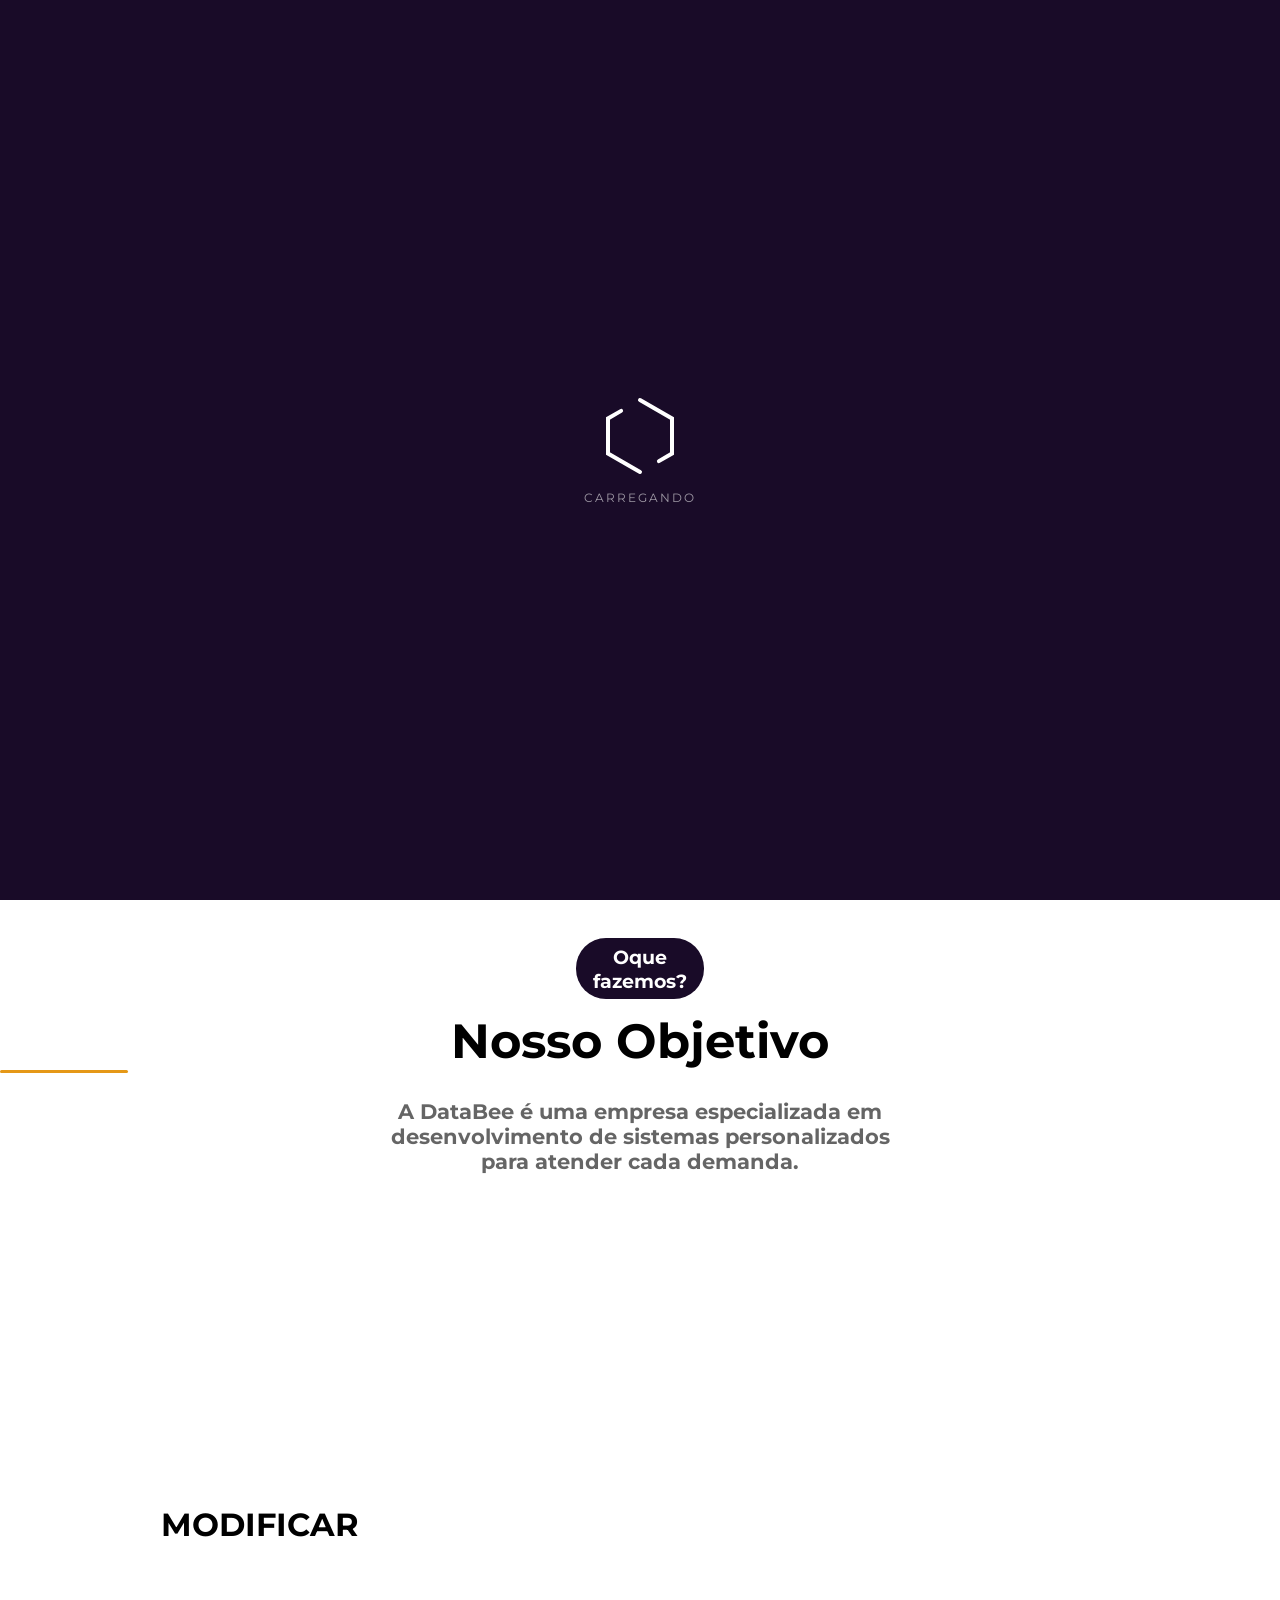
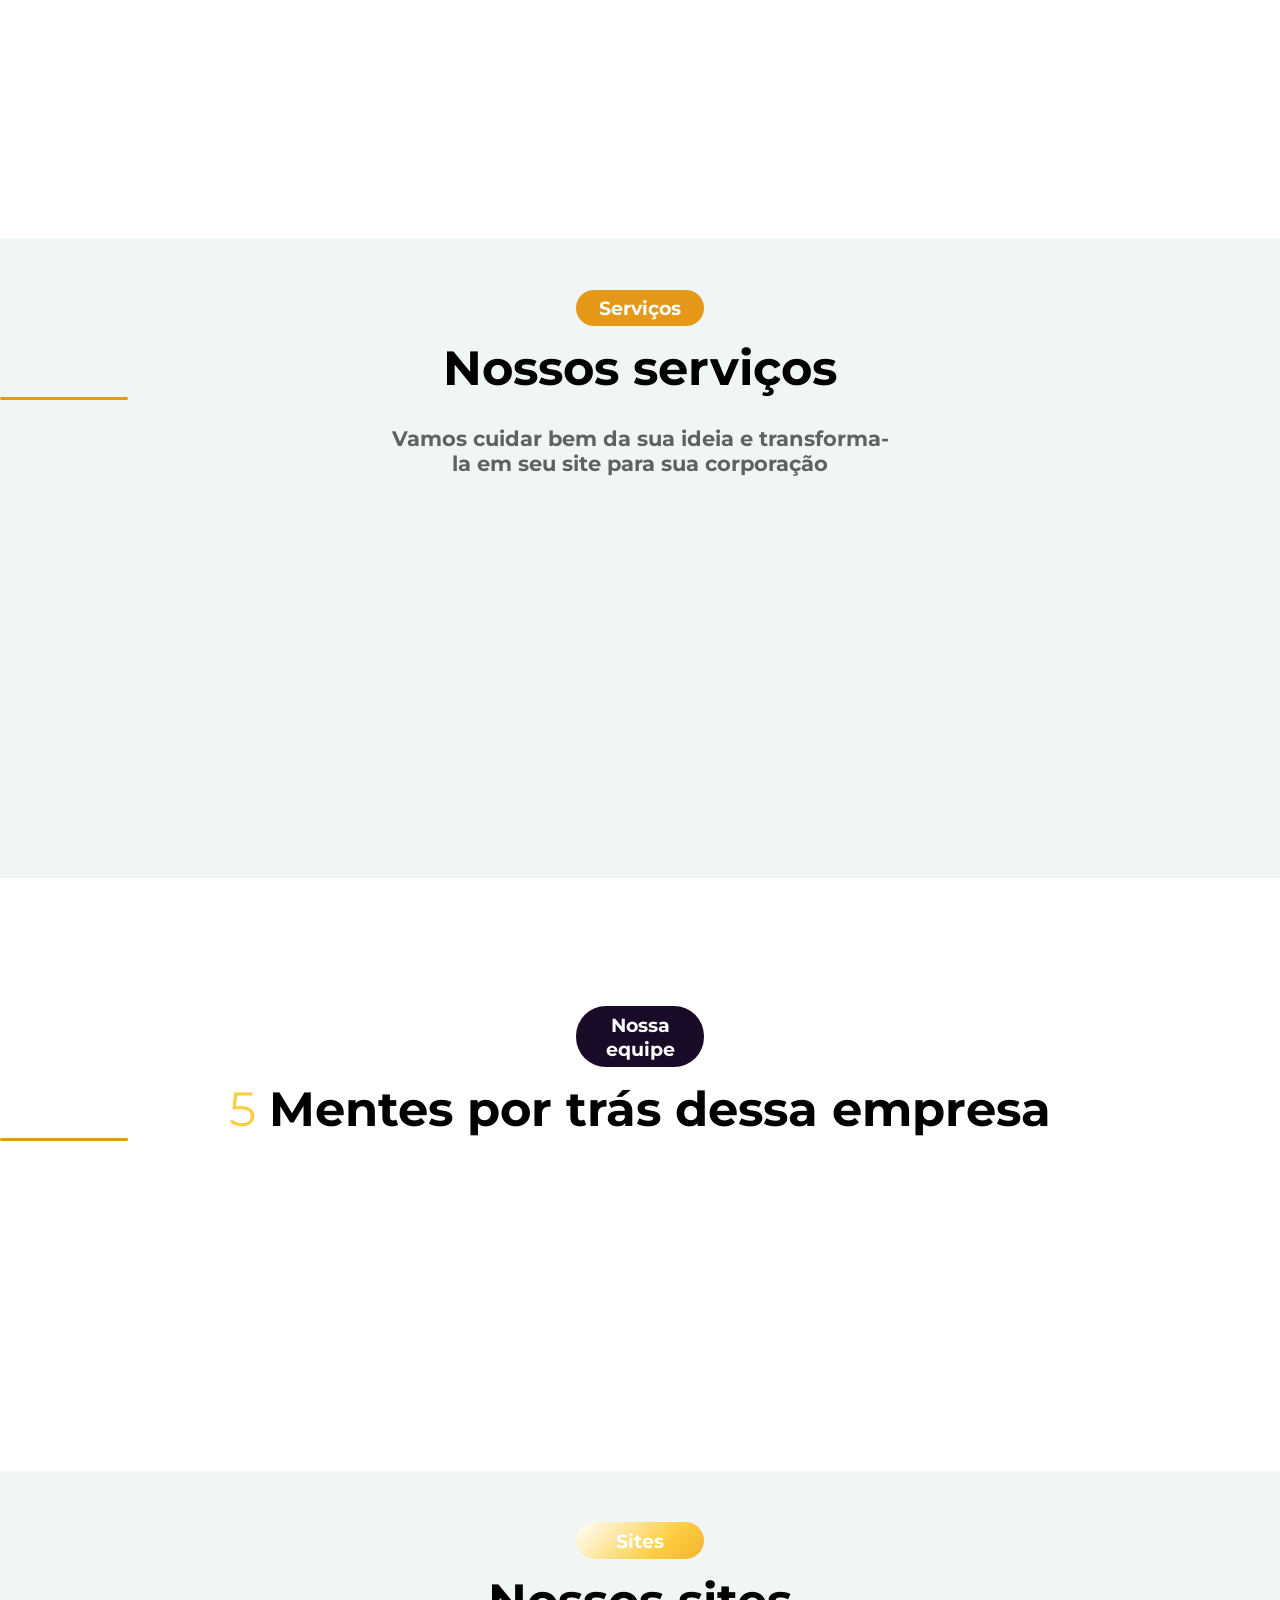
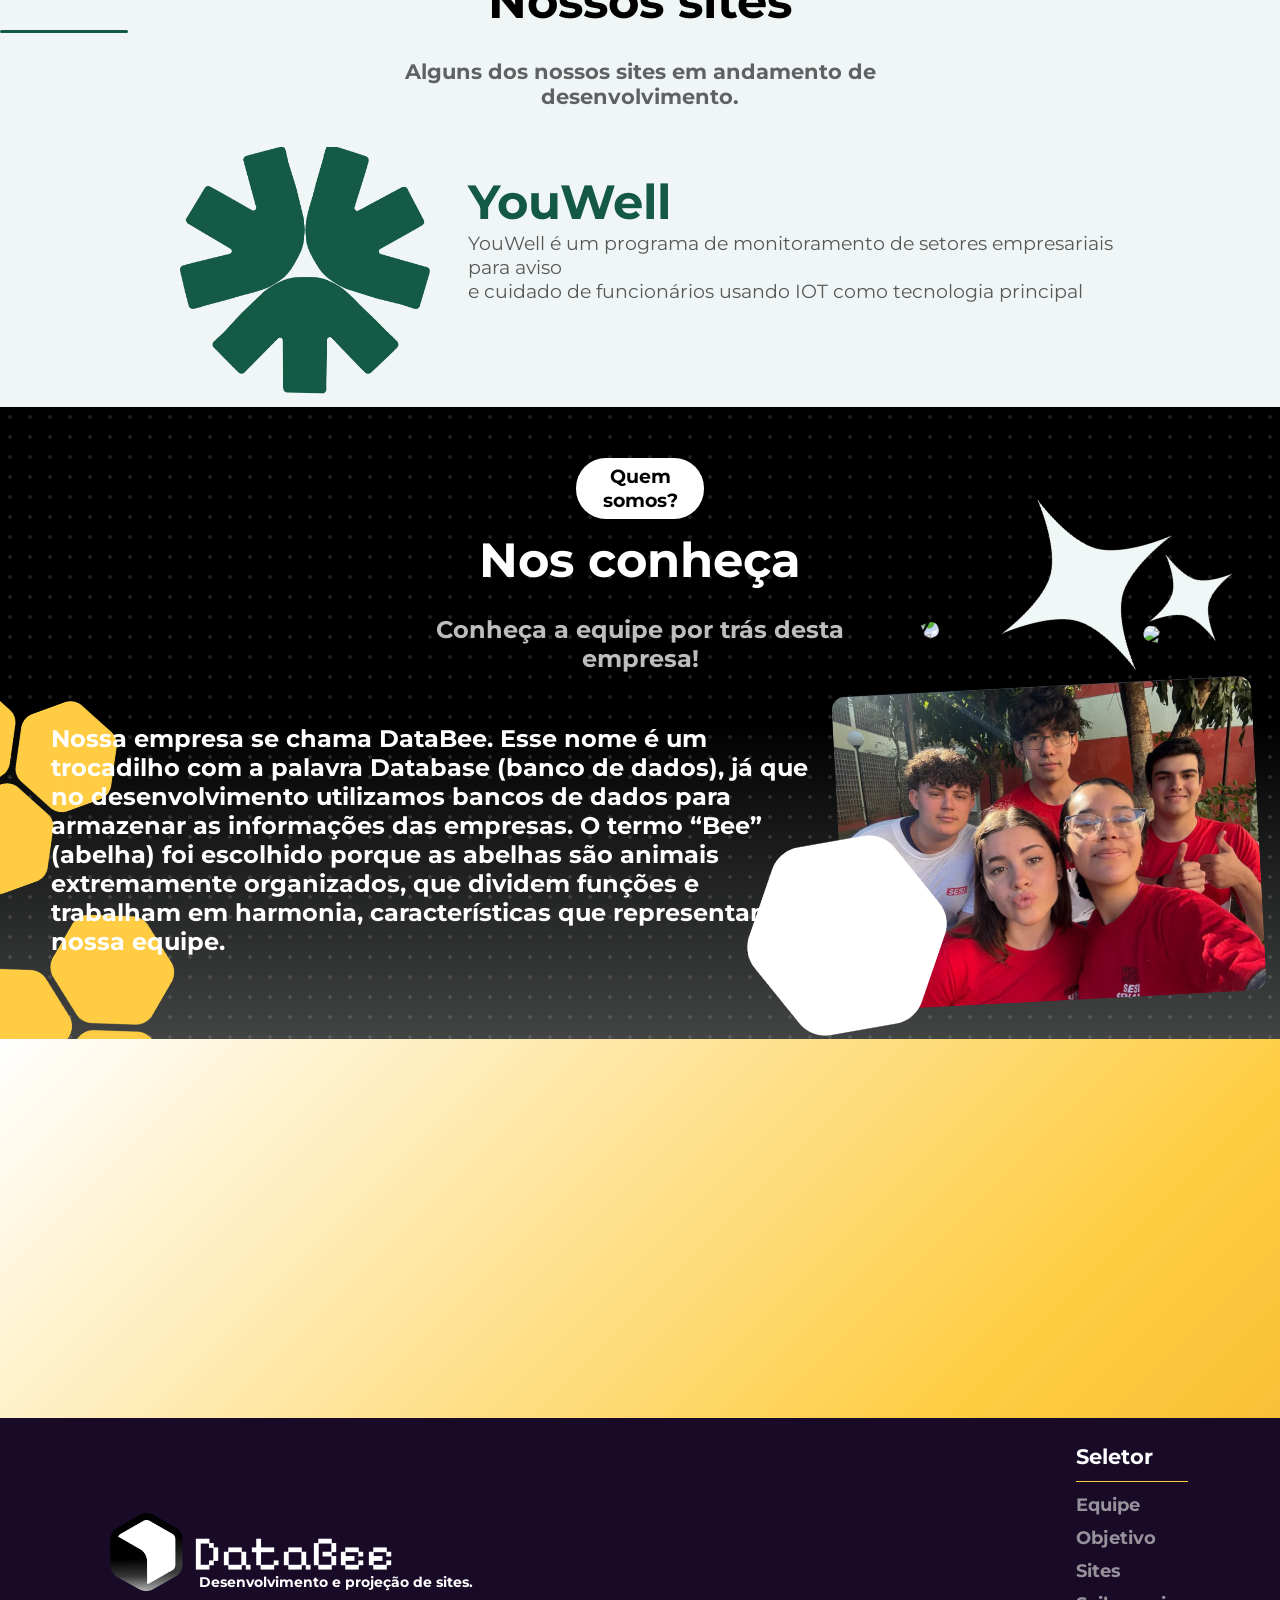
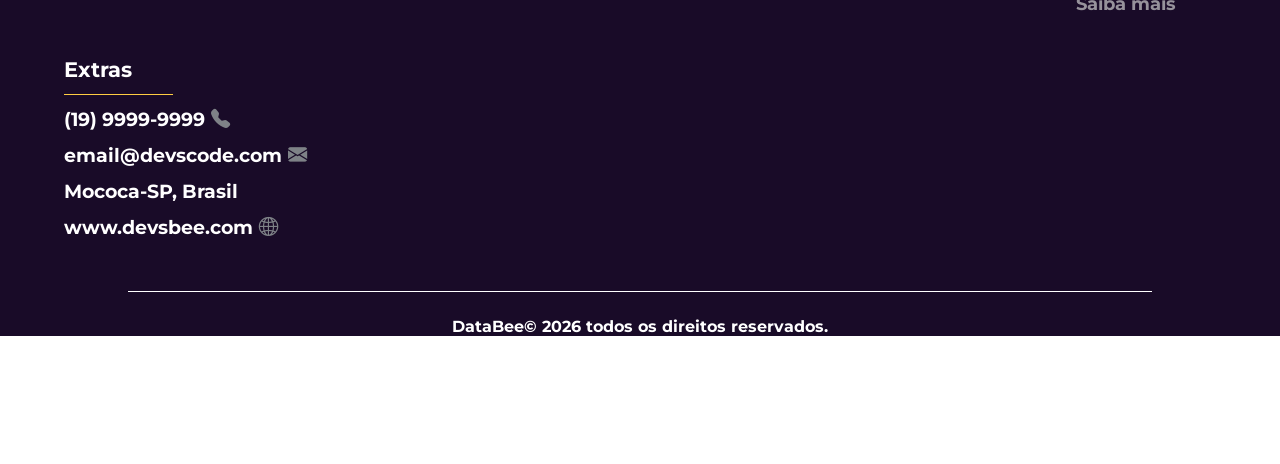
==== commit cc5848be: "Modificações leves no CSS" ====
--- a/DB/index.html
+++ b/DB/index.html
@@ -39,56 +39,31 @@
     </header>
 
     <div class="fundo1">
+        <img src="img/blob1.webp" class="blob1">
+        <img src="img/blob2.webp" class="blob2">
         <div class="inicio">
-                <img src="img/Beea-render.png" class="hexcode">
+            <img src="img/Beea-render.png" class="hexcode botao-animado-esquerda">
             <div class="inicio2frases">
+                <img src="img/data.webp" class="logoDB botao-animado-direita">
                 <h1 class="empresa botao-animado-direita">Data<span class="empresa2">Bee</span></h1>
-                <h1 class="frase"><span>Sua</span> ideia conosco é mais eficiente que uma <span
+                <h1 class="frase botao-animado-direita"><span>Sua</span> ideia conosco é mais eficiente que uma <span
                         class="wow">abelha</span></h1><br>
-                <h1 class="frase2 botao-animado-direita">Empresa determinada e coerente com sua proposta.</h1>
+                <h1 class="frase2 botao-animado-direita">Montando e estruturando sua ideia em formato HTML para o avanço
+                    de seu negócio.</h1>
                 <div class="botao-animado">
                     <a href="#equipee"><span class="buttonenter">Confira a equipe<i
                                 class="bi bi-arrow-right-short my-animated-icon" id="iconee"></i></span> </a> <a
-                        href="#mais"><span class="buttonenter">Saiba mais<i class="bi bi-lightbulb my-animated-icon2"
-                                id="iconee"></i></span></a>
-                </div>
-            </div>
-        </div>
-    </div>
-
-    </div>
-    <div class="containerBee" id="qmsms">
-        <h1 class="more0">Quem somos?</h1>
-        <h1 class="tituloW">Nos conheça</h1>
-        <h1 class="frasesW">Conheça a equipe por trás desta empresa!</h1>
-        <div class="centraa">
-            <h1 class="descc">Nossa empresa se chama DataBee. Esse nome é um trocadilho com a palavra Database
-                (banco de dados), já que no desenvolvimento utilizamos bancos de dados para armazenar as informações
-                das empresas. O termo “Bee” (abelha) foi escolhido porque as abelhas são animais extremamente
-                organizados, que dividem funções e trabalham em harmonia, características que representam a nossa
-                equipe.</h1>
-            <div class="centre">
-                <img src="img/grupo devsbee.webp" class="grupoimg">
-
-                <img src="img/HexagonoDestaque.webp" alt="hexagono" class="fundoB">
-                <img src="img/Beea.webp" class="Beea botao-animado">
-                <img src="https://static.vecteezy.com/system/resources/thumbnails/024/171/567/small/torn-masking-tape-isolated-with-clipping-path-png.png"
-                    class="fita">
-                <img src="https://static.vecteezy.com/system/resources/thumbnails/024/171/567/small/torn-masking-tape-isolated-with-clipping-path-png.png"
-                    class="fita2">
-            </div>
-
-            <img src="img/hexagonos.webp" class="imagemdeta">
-            <img src="img/hexagonos.webp" class="imagemdeta0">
-            <img src="img/Estrelas.webp" class="imagemdeta1">
-        </div>
-    </div>
-
-    <br><br>
-
+                        href="#mais"><span class="buttonenterS">Saiba mais</span></a>
+                </div>
+            </div>
+        </div>
+    </div>
+
+    </div>
 
     <h1 class="more" id="mais">Oque fazemos?</h1>
     <h1 class="titulo">Nosso Objetivo</h1>
+    <div class="divissor2"></div>
     <h1 class="frases">A DataBee é uma empresa especializada em desenvolvimento de sistemas personalizados para
         atender
         cada demanda.</h1>
@@ -96,6 +71,7 @@
     <br><br>
 
     <div class="searruma">
+        <h1>MODIFICAR</h1>
         <div class="container botao-animado">
             <i class="bi bi-braces" id="icon"></i>
             <div id="perfsoft"></div>
@@ -127,17 +103,18 @@
     <div class="containernovo">
         <h1 class="more2">Serviços</h1>
         <h1 class="titulo">Nossos serviços</h1>
+        <div class="divissor2"></div>
         <h1 class="frases">Vamos cuidar bem da sua ideia e transforma-la em seu site para sua corporação</h1>
         <div class="searruma">
             <div class="container4 botao-animado">
-                <i class="bi bi-arrow-clockwise" id="perf4"></i>
+                <i class="bi bi-arrow-clockwise iconC4" id="perf4"></i>
                 <div class="info4">
                     <div class="nome4">Desenvolvimento</div>
                     <div class="desc4"> Sistemas sob medida para atender às necessidades da sua empresa.</div>
                 </div>
             </div>
             <div class="container4 botao-animado">
-                <i class="bi bi-building-check" id="perf4"></i>
+                <i class="bi bi-building-check iconC4" id="perf4"></i>
                 <div class="info4">
                     <div class="nome4">Criação de sites profissionais</div>
                     <div class="desc4">Desenvolvemos sites modernos, responsivos e funcionais.</div>
@@ -146,14 +123,14 @@
         </div>
         <div class="searruma">
             <div class="container4 botao-animado">
-                <i class="bi bi-briefcase" id="perf4"></i>
+                <i class="bi bi-briefcase iconC4" id="perf4"></i>
                 <div class="info4">
                     <div class="nome4">Automação de processos</div>
                     <div class="desc4">Reduzindo tarefas e tendo e soluções automatizadas.</div>
                 </div>
             </div>
             <div class="container4 botao-animado">
-                <i class="bi bi-database-lock" id="perf4"></i>
+                <i class="bi bi-database-lock iconC4" id="perf4"></i>
                 <div class="info4">
                     <div class="nome4">Gestão e segurança de dados</div>
                     <div class="desc4">Organizamos e protegemos as informações da sua empresa.</div>
@@ -167,6 +144,7 @@
     <h1 class="more" id="equipee">Nossa equipe</h1>
     <div class="textocentro">
         <span class="numero">5</span><span class="titulo" id="passo">Mentes por trás dessa empresa</span>
+        <div class="divissor2"></div>
     </div>
     <br>
     <div class="searruma">
@@ -178,7 +156,7 @@
             </div>
             <span class="nome3">Samuel</span>
             <div class="divissorP"></div>
-            <h4 class="desc3">Designer/Front-End</h4>
+            <h4 class="desc3">Designer | Front-End</h4>
             <a href="https://github.com/Samugusto" target="_blank">
                 <h1 class="contato2"><i class="bi bi-github" id="contato">GitHub</i></h1>
             </a>
@@ -188,12 +166,12 @@
         <div class="container3 botao-animado">
 
             <div class="foto-wrapper">
-                <img src="https://databee.netlify.app/img/Captura%20de%20tela%202026-03-19%20144346.png" id="perf3">
+                <img src="https://avatars.githubusercontent.com/u/160371403?v=4" id="perf3">
                 <i class="bi bi-file-earmark-code" id="icon2"></i>
             </div>
             <span class="nome3">Yago</span>
             <div class="divissorP"></div>
-            <h4 class="desc3">Back-End / Scrum Master</h4>
+            <h4 class="desc3">Back-End | Scrum Master</h4>
             <a href="https://github.com/Yagopavan" target="_blank">
                 <h1 class="contato2"><i class="bi bi-github" id="contato">GitHub</i></h1>
             </a>
@@ -207,7 +185,7 @@
             </div>
             <span class="nome3">Gabriela</span>
             <div class="divissorP"></div>
-            <h4 class="desc3">Production Owner/FullStack</h4>
+            <h4 class="desc3">Production Owner | FullStack</h4>
             <a href="https://github.com/Gabriela-Moura" target="_blank">
                 <h1 class="contato2"><i class="bi bi-github" id="contato">GitHub</i></h1>
             </a>
@@ -241,148 +219,122 @@
         </div>
 
     </div>
-    <div class="scroll-container">
-
-        <aside class="lateral-panel">
-            <div class="indicators-wrapper">
-                <div class="progress-line-bg">
-                    <div class="progress-line-fill"></div>
-                </div>
-
-                <div class="indicators">
-                    <div class="indicator active">01</div>
-                    <div class="indicator">02</div>
-                    <div class="indicator">03</div>
-                </div>
-            </div>
-        </aside>
-
-        <main class="content-panel">
-
-            <section class="section-block active">
-                <div class="img-BeeaInterac">
-                    <img src="https://www.teclogica.com.br/wp-content/uploads/2022/04/industria-de-maquinas-e-equipamentos.jpg"
-                        class="revelar-img">
-                    <img src="img/Beea-Pose-triste.png" class="Beea-3D">
-                </div>
-                <div class="revelar-texto">
-                    <h2>Monitoramento de Máquinas Industriais</h2>
-                    <p>Desenvolver um sistema capaz de monitorar máquinas industriais em tempo real.</p>
-                </div>
-            </section>
-
-            <section class="section-block">
-                <div class="img-BeeaInterac">
-                    <img src="https://static.preparaenem.com/2023/02/turbinas-eolicas-ao-lado-de-rede-de-transmissao-de-energia-eletrica.jpg"
-                        class="revelar-img">
-                    <img src="img/Beea-Pose-triste.png" class="Beea-3D">
-                </div>
-                <div class="revelar-texto">
-                    <h2>Monitoramento de Falhas no Fornecimento de Energia</h2>
-                    <p>Monitoramento de falhas elétricas onde a população pode registrar esses problemas</p>
-            </section>
-
-            <section class="section-block">
-                <div class="img-BeeaInterac">
-                    <img src="https://conteudo.saraivaeducacao.com.br/wp-content/uploads/2022/07/bem-estar-no-trabalho.jpg"
-                        class="revelar-img">
-                    <img src="img/Beea-feliz-YouWell.png" class="Beea-3D2">
-                </div>
-                <div class="revelar-texto">
-                    <h2>Monitoramento do Bem‐Estar no Ambiente de Trabalho (YouWell)</h2>
-                    <p>Um sistema que monitore as condições do ambiente de trabalho.</p>
-                </div>
-            </section>
-
-        </main>
-    </div>
-
-
-    <h1 class="more6" id="sites">Sites</h1>
-    <h1 class="titulo">Nossos sites</h1>
-    <h1 class="frases">Alguns dos nossos sites em andamento de desenvolvimento.</h1>
-    <div class="searruma">
-        <div class="container5">
-            <a href="https://youwell.netlify.app/" target="_blank" id="iconey"></a>
-            <div class="info4">
-                <div class="nome5">YouWell</div>
-                <div class="desc5">YouWell é um programa de monitoramento de setores empresariais para aviso<br>
-                    e
-                    cuidado de funcionários usando IOT como tecnologia principal</div>
-            </div>
-        </div>
-        <div class="divisor">
-
-        </div>
-    </div>
-
-    <div class="fundo2">
-        <h2 class="motivador">Vamos tirar essa ideia do papel?</h2>
-        <h2 class="motivador2">Junte-se a empresas que acreditaram na DataBee e faça sua ideia voar como uma
-            abelha.
-        </h2>
-        <div class="centralizador">
-            <a href="https://youwell-entrar.netlify.app/" class="buttonenter2
+
+    <div class="containernovo">
+        <h1 class="more6" id="sites">Sites</h1>
+        <h1 class="titulo">Nossos sites</h1>
+        <div class="divissorS2"></div>
+        <h1 class="frases">Alguns dos nossos sites em andamento de desenvolvimento.</h1>
+        <div class="searruma">
+            <div class="container5">
+                <a href="https://youwell.netlify.app/" target="_blank" id="iconey"></a>
+                <div class="info4Y">
+                    <img src="img/sem título.webp" class="youwell">
+                    <div class="textsY">
+                        <div class="nome5">YouWell</div>
+                        <div class="desc5">YouWell é um programa de monitoramento de setores empresariais para aviso<br>
+                            e cuidado de funcionários usando IOT como tecnologia principal</div>
+                    </div>
+                </div>
+            </div>
+            <div class="divisor">
+
+            </div>
+        </div>
+        <div class="containerBee" id="qmsms">
+            <h1 class="more0">Quem somos?</h1>
+            <h1 class="tituloW">Nos conheça</h1>
+            <h1 class="frasesW">Conheça a equipe por trás desta empresa!</h1>
+            <div class="centraa">
+                <h1 class="descc">Nossa empresa se chama DataBee. Esse nome é um trocadilho com a palavra Database
+                    (banco de dados), já que no desenvolvimento utilizamos bancos de dados para armazenar as informações
+                    das empresas. O termo “Bee” (abelha) foi escolhido porque as abelhas são animais extremamente
+                    organizados, que dividem funções e trabalham em harmonia, características que representam a nossa
+                    equipe.</h1>
+                <div class="centre">
+                    <img src="img/grupo devsbee.webp" class="grupoimg">
+
+                    <img src="img/HexagonoDestaque.webp" alt="hexagono" class="fundoB">
+                    <img src="img/Beea.webp" class="Beea botao-animado">
+                    <img src="https://static.vecteezy.com/system/resources/thumbnails/024/171/567/small/torn-masking-tape-isolated-with-clipping-path-png.png"
+                        class="fita">
+                    <img src="https://static.vecteezy.com/system/resources/thumbnails/024/171/567/small/torn-masking-tape-isolated-with-clipping-path-png.png"
+                        class="fita2">
+                </div>
+
+                <img src="img/hexagonos.webp" class="imagemdeta">
+                <img src="img/hexagonos.webp" class="imagemdeta0">
+                <img src="img/Estrelas.webp" class="imagemdeta1">
+            </div>
+        </div>
+
+        <div class="fundo2">
+            <h2 class="motivador">Vamos tirar essa ideia do papel?</h2>
+            <h2 class="motivador2">Junte-se a empresas que acreditaram na DataBee e faça sua ideia voar como uma
+                abelha.
+            </h2>
+            <div class="centralizador">
+                <a href="https://youwell-entrar.netlify.app/" class="buttonenter2
                 botao-animado">Entre em contato<i class="bi bi-arrow-up-right my-animated-icon3" id="iconee"></i></a>
-        </div>
-    </div>
-    <footer>
-        <div class="footer-top">
-            <div class="footernome">
-                <img src="img/android-chrome-512x512.webp" class="imagemfoot">
-                <div class="centerr">
-                    <span class="footere">DataBee</span>
-                    <h1 class="detalhess">Desenvolvimento e projeção de sites.</h1>
-                </div>
-            </div>
-            <div class="option">
-                <h1 class="separator">Seletor</h1>
-                <div class="footerdiv2"></div>
-                <a href="#equipee">
-                    <h2 class="opt">Equipe</h2>
-                </a>
-                <a href="#mais">
-                    <h2 class="opt">Objetivo</h2>
-                </a>
-                <a href="#sites">
-                    <h2 class="opt">Sites</h2>
-                </a>
-                <a href="#mais">
-                    <h2 class="opt">Saiba mais</h2>
-                </a>
-            </div>
-            <div class="option">
-                <h1 class="separator">Extras</h1>
-                <div class="footerdiv3"></div>
-
-                <h2 class="contact1">(19) 9999-9999
-                    <i class="bi bi-telephone-fill" id="iconny"></i>
-                </h2>
-                </a>
-                <h2 class="contact2">email@devscode.com
-                    <i class="bi bi-envelope-fill" id="iconny"></i>
-                </h2>
-                </a>
-                <h2 class="contact3">Mococa-SP, Brasil
-                    <i class="bi bi-globe-americas-fill" id="iconny"></i>
-                </h2>
-                </a>
-                <h2 class="contact4">www.devsbee.com
-                    <i class="bi bi-globe2" id="iconny"></i>
-                </h2>
-                </a>
-            </div>
-        </div>
-
-
-
-        <div class="footerdiv"></div>
-        <h1 class="finall">DataBee© 2026 todos os direitos reservados.</h1>
-    </footer>
-    <script src="https://cdnjs.cloudflare.com/ajax/libs/gsap/3.12.5/gsap.min.js"></script>
-    <script src="https://cdnjs.cloudflare.com/ajax/libs/gsap/3.12.5/ScrollTrigger.min.js"></script>
-    <script src="https://unpkg.com/lenis@1.1.13/dist/lenis.min.js"></script>
-    <script src="javascript.js"></script>
+            </div>
+        </div>
+        <footer>
+            <div class="footer-top">
+                <div class="footernome">
+                    <img src="img/android-chrome-512x512.webp" class="imagemfoot">
+                    <div class="centerr">
+                        <span class="footere">DataBee</span>
+                        <h1 class="detalhess">Desenvolvimento e projeção de sites.</h1>
+                    </div>
+                </div>
+                <div class="option">
+                    <h1 class="separator">Seletor</h1>
+                    <div class="footerdiv2"></div>
+                    <a href="#equipee">
+                        <h2 class="opt">Equipe</h2>
+                    </a>
+                    <a href="#mais">
+                        <h2 class="opt">Objetivo</h2>
+                    </a>
+                    <a href="#sites">
+                        <h2 class="opt">Sites</h2>
+                    </a>
+                    <a href="#mais">
+                        <h2 class="opt">Saiba mais</h2>
+                    </a>
+                </div>
+                <div class="option">
+                    <h1 class="separator">Extras</h1>
+                    <div class="footerdiv3"></div>
+
+                    <h2 class="contact1">(19) 9999-9999
+                        <i class="bi bi-telephone-fill" id="iconny"></i>
+                    </h2>
+                    </a>
+                    <h2 class="contact2">email@devscode.com
+                        <i class="bi bi-envelope-fill" id="iconny"></i>
+                    </h2>
+                    </a>
+                    <h2 class="contact3">Mococa-SP, Brasil
+                        <i class="bi bi-globe-americas-fill" id="iconny"></i>
+                    </h2>
+                    </a>
+                    <h2 class="contact4">www.devsbee.com
+                        <i class="bi bi-globe2" id="iconny"></i>
+                    </h2>
+                    </a>
+                </div>
+            </div>
+
+
+
+            <div class="footerdiv"></div>
+            <h1 class="finall">DataBee© 2026 todos os direitos reservados.</h1>
+        </footer>
+        <script src="https://cdnjs.cloudflare.com/ajax/libs/gsap/3.12.5/gsap.min.js"></script>
+        <script src="https://cdnjs.cloudflare.com/ajax/libs/gsap/3.12.5/ScrollTrigger.min.js"></script>
+        <script src="https://unpkg.com/lenis@1.1.13/dist/lenis.min.js"></script>
+        <script src="javascript.js"></script>
 </body>
 
 </html>
--- a/DB/style.css
+++ b/DB/style.css
@@ -138,7 +138,6 @@
 
 /* nome empresa */
 .empresa {
-    font-size: 300%;
     font-family: 'Pixelify Sans', sans-serif;
     color: #fecd42;
     font-weight: 300;
@@ -163,7 +162,7 @@
 }
 
 .wow {
-    background-color: #fecd42;
+    background-color: #fecc42a6;
     padding: 0.2%;
     color: #190b28;
     border-radius: 10px;
@@ -214,6 +213,32 @@
     background-color: rgba(255, 255, 255, 0.174);
 }
 
+.buttonenterS {
+    display: inline-flex;
+    align-items: center;
+    justify-content: center;
+    gap: 8px;
+    color: #fff;
+    border-radius: 50px;
+    font-size: 110%;
+    padding-top: 1%;
+    padding-bottom: 1%;
+    padding-left: 2%;
+    padding-right: 2%;
+    margin-top: 1%;
+    margin-right: 10px;
+    transition: 0.2s ease-in-out;
+    cursor: pointer;
+    white-space: nowrap;
+    line-height: 1;
+    border: 2px solid transparent;
+    background-color: #190b28;
+}
+
+.buttonenterS:hover {
+    background-color: #beb6b6;
+}
+
 .my-animated-icon {
     color: white;
     transition: 0.3s ease-in-out;
@@ -310,32 +335,65 @@
 }
 
 .fundo1 {
+    position: relative;
+    isolation: isolate;
     background-color: #f9f9db;
-    background-size: 100% 100%;
-    height: 100vh;
+    background-image: radial-gradient(circle, #fecc4284 1.8px, transparent 1.8px);
+    background-size: 20px 20px;
+    min-height: 100svh;
     box-sizing: border-box;
     display: flex;
     flex-direction: column;
     justify-content: center;
-}
+    overflow: hidden;
+    padding: 5rem clamp(1rem, 4vw, 3rem);
+}
+
 
 .inicio {
-    gap: 4%;
-    align-items: center;
-    display: flex;
-    justify-content: center;
-    width: 100%;
-}
-
+    gap: clamp(1.5rem, 4vw, 4rem);
+    align-items: center;
+    display: flex;
+    justify-content: center;
+    width: min(100%, 1280px);
+    margin: 0 auto;
+    position: relative;
+    z-index: 1;
+}
+
+.blob1 {
+    position: absolute;
+    top: clamp(-80px, -6vw, -30px);
+    right: clamp(-100px, -7vw, -24px);
+    width: min(34vw, 400px);
+    pointer-events: none;
+}
+
+.blob2 {
+    position: absolute;
+    width: min(34vw, 400px);
+    bottom: clamp(-160px, -8vw, -50px);
+    right: clamp(-90px, -6vw, -24px);
+    pointer-events: none;
+}
 
 .hexcode {
-    width: 580px;
-    top: 20;
+    width: min(46vw, 480px);
+    height: auto;
+    flex: 0 1 480px;
+    object-fit: contain;
 }
 
 
 .inicio2frases {
     display: grid;
+    flex: 1 1 28rem;
+    min-width: 0;
+}
+
+.logoDB {
+    width: clamp(100px, 12vw, 150px);
+    height: auto;
 }
 
 @keyframes gradientBG {
@@ -398,6 +456,24 @@
     font-size: 300%;
     margin-top: 1%;
     text-align: center;
+}
+
+.divissor2 {
+    display: flex;
+    justify-self: center;
+    width: 10%;
+    border-radius: 10px;
+    height: 3px;
+    background-color: #e59817;
+}
+
+.divissorS2 {
+    display: flex;
+    justify-self: center;
+    width: 10%;
+    border-radius: 10px;
+    height: 3px;
+    background-color: #145944;
 }
 
 .tituloW {
@@ -658,13 +734,22 @@
     position: relative;
     overflow: hidden;
     padding-top: 1%;
-    background-color: #000000;
+    position: relative;
+    overflow: hidden;
+    padding-top: 1%;
+        background-image: radial-gradient(circle, #f9f9f81f 1.8px, transparent 1.8px),
+            linear-gradient(to bottom, rgb(0, 0, 0) 0%, rgb(0, 0, 0) 50%, rgba(0, 0, 0, 0.725) 100%);
+        background-size: 20px 20px, cover, cover;
+        background-position: left top, center, center;
+        background-repeat: repeat, no-repeat, no-repeat;
+    padding-bottom: 3%;
     padding-bottom: 3%;
 }
 
 .containernovo {
     padding-top: 1%;
     background-color: #f0f6f6;
+    margin-bottom: 10%;
 }
 
 .container2 {
@@ -824,15 +909,15 @@
 
 #contato {
     color: #e59817;
-    font-size: 140%;
+    font-size: 100%;
     transition: 0.3s ease-in-out;
 }
 
 .contato2 {
     margin-top: 10%;
     display: flex;
-    width: 150px;
-    height: 40px;
+    width: 110px;
+    height: 30px;
     justify-content: center;
     background-color: #ffffff23;
     border: 2px solid #e59817;
@@ -876,6 +961,15 @@
     border: 2px solid #7e828775;
     border-radius: 10px;
     transition: 0.2s ease-in-out;
+}
+
+.iconC4::before {
+    display: inline-block;
+    transition: transform 0.2s ease-in-out;
+}
+
+.container4:hover .iconC4::before {
+    transform: rotate(7deg);
 }
 
 .container4:hover {
@@ -899,8 +993,21 @@
 }
 
 .info4 {
-    display: flex;
-    flex-direction: column;
+    display: grid;
+}
+
+.info4Y {
+    align-items: center;
+    gap: 4%;
+    display: flex;
+}
+
+.youwell{
+    width: 250px;
+}
+
+.textsY{
+    display: grid;
 }
 
 .nome4 {
@@ -1027,41 +1134,11 @@
     align-items: center;
     padding: 1%;
     border-radius: 10px;
+    gap: 5%;
     transition: 0.2s ease-in-out;
 }
-
-#iconey {
-    filter: drop-shadow(0 20px 30px rgba(0, 0, 0, 0.127));
-    position: relative;
-    width: 40%;
-    aspect-ratio: 1;
-    overflow: hidden;
-    margin-bottom: 5%;
-    background-image: url('img/sem\ título2.webp');
-    background-size: cover;
-    background-position: center;
-    background-repeat: no-repeat;
-    cursor: pointer;
-}
-
-#iconey::after {
-    content: '';
-    position: absolute;
-    inset: 0;
-    background-image: url('img/sem\ título.webp');
-    background-size: cover;
-    background-position: center;
-    background-repeat: no-repeat;
-    opacity: 0;
-    transition: opacity 0.3s ease-in-out;
-}
-
-#iconey:hover::after {
-    opacity: 1;
-}
-
 .nome5 {
-    color: #1e9672;
+    color: #145944;
     font-size: 300%;
     font-weight: bold;
 }
@@ -1389,92 +1466,6 @@
     pointer-events: auto;
 }
 
-.img-BeeaInterac {
-    position: relative;
-}
-
-.revelar-img {
-    width: 70%;
-    max-height: 50vh;
-    object-fit: cover;
-    margin-bottom: 20px;
-    border-radius: 8px;
-}
-
-.Beea-3D {
-    position: absolute;
-    bottom: 0;
-    right: 20%;
-    width: 280px;
-    height: 300px;
-}
-
-.Beea-3D2 {
-    position: absolute;
-    bottom: 0;
-    right: 20%;
-    width: 280px;
-    height: 300px;
-}
-
-/* Container que agrupa os indicadores e a linha */
-.indicators-wrapper {
-    position: relative;
-    display: flex;
-    align-items: center;
-    justify-content: center;
-    padding: 0 20px;
-}
-
-/* Linha de fundo cinza (apagada) */
-.progress-line-bg {
-    position: absolute;
-    left: 0;
-    /* Alinha à esquerda dos números, ajuste se preferir à direita */
-    top: 10px;
-    bottom: 10px;
-    width: 4px;
-    background-color: #444;
-    border-radius: 2px;
-}
-
-/* Linha ativa que vai crescer com o scroll */
-.progress-line-fill {
-    position: absolute;
-    top: 0;
-    left: 0;
-    width: 100%;
-    height: 100%;
-    background-color: #ffcd42;
-    /* Cor ativa igual à do número */
-    transform-origin: top;
-    transform: scaleY(0);
-    /* Começa zerada */
-    border-radius: 2px;
-}
-
-.indicators {
-    display: flex;
-    flex-direction: column;
-    gap: 40px;
-    /* Aumentado um pouco para dar mais espaço à linha */
-    position: relative;
-    z-index: 2;
-    padding-left: 20px;
-    /* Afasta o número da linha */
-}
-
-.indicator {
-    font-size: 2rem;
-    color: #444;
-    font-weight: bold;
-    transition: color 0.3s;
-}
-
-.indicator.active {
-    color: #ffcd42;
-}
-
 
 /* =============================================
    MEDIA QUERIES
@@ -1507,23 +1498,47 @@
 
     /* Hero */
     .fundo1 {
-        height: auto;
-        min-height: 80vh;
-    }
-
-    .empresa,
-    .empresa2 {
-        font-size: 300%;
-    }
+        background-image: radial-gradient(circle, #fecc4284 1.8px, transparent 1.8px),
+            linear-gradient(to bottom, rgba(0, 0, 0, 0) 0%, rgba(0, 0, 0, 0) 50%, rgb(0, 0, 0) 100%)
+        background-size: 20px 20px, cover, cover;
+        background-position: left top, center, center;
+        background-repeat: repeat, no-repeat, no-repeat;
+        min-height: 80svh;
+        padding: 5.5rem 1.5rem 3rem;
+    }
+
+    .inicio {
+        gap: 2rem;
+    }
+
+    .hexcode {
+        width: min(42vw, 440px);
+    }
+
+    .inicio2frases {
+        flex-basis: 22rem;
+    }
+
+    .blob1 {
+        top: -50px;
+        right: -60px;
+        width: min(34vw, 320px);
+    }
+
+    .blob2 {
+        right: -50px;
+        width: min(34vw, 320px);
+    }
+
 
     .frase {
         font-size: 150%;
     }
 
     .frase2 {
-        margin-left: 10%;
-        width: 80%;
-        font-size: 120%;
+        margin-left: 0;
+        width: 100%;
+        font-size: 110%;
     }
 
     .buttonenter,
@@ -1645,16 +1660,6 @@
         font-size: 100%;
     }
 
-    .fundo1 {
-        background: linear-gradient(to bottom, rgba(0, 0, 0, 0) 0%, rgba(0, 0, 0, 0) 50%, rgb(0, 0, 0) 100%), url('https://i.pinimg.com/736x/b1/f8/5a/b1f85abab7f739bd3859a659ec2ce5bc.jpg');
-        background-size: 100% 100%;
-        height: 120vh;
-        height: auto;
-        min-height: 60svh;
-        padding-bottom: 50px;
-        background-size: cover;
-    }
-
     .Beea {
         top: 45%;
         right: 75%;
@@ -1710,13 +1715,73 @@
 
     /* Hero */
     .fundo1 {
-        background: linear-gradient(to bottom, rgba(0, 0, 0, 0) 0%, rgba(0, 0, 0, 0) 50%, rgb(0, 0, 0) 100%), url('https://i.pinimg.com/736x/b1/f8/5a/b1f85abab7f739bd3859a659ec2ce5bc.jpg');
-        background-size: 100% 100%;
-        height: 120vh;
-        height: auto;
+        background-image: radial-gradient(circle, #fecc4284 1.8px, transparent 1.8px)
+        background-size: 20px 20px, cover, cover;
+        background-position: left top, center, center;
+        background-repeat: repeat, no-repeat, no-repeat;
         min-height: 100svh;
-        padding-bottom: 50px;
-        background-size: cover;
+        padding: 5.5rem 1.25rem 3rem;
+    }
+
+    .inicio {
+        flex-direction: column;
+        gap: 1.25rem;
+        text-align: center;
+    }
+
+    .hexcode {
+        width: clamp(220px, 62vw, 360px);
+        max-width: 100%;
+        flex: 0 1 auto;
+    }
+
+    .inicio2frases {
+        flex: 0 1 auto;
+        width: min(100%, 36rem);
+        justify-items: center;
+        gap: 0.25rem;
+    }
+
+    .blob1 {
+        top: -30px;
+        right: -36px;
+        width: clamp(140px, 34vw, 240px);
+    }
+
+    .blob2 {
+        bottom: -70px;
+        right: -36px;
+        width: clamp(150px, 38vw, 260px);
+    }
+
+
+    .frase {
+        font-size: 1.25rem;
+        padding: 0;
+    }
+
+    .frase2 {
+        margin-left: 0;
+        width: 100%;
+        font-size: 1rem;
+    }
+
+    .inicio2frases > br {
+        display: none;
+    }
+
+    .inicio2frases .botao-animado {
+        display: flex;
+        flex-wrap: wrap;
+        justify-content: center;
+        gap: 0.5rem;
+    }
+
+    .buttonenter,
+    .buttonenterS {
+        font-size: 1rem;
+        padding: 10px 16px;
+        margin-right: 0;
     }
 
     .logo {
@@ -1728,10 +1793,6 @@
         padding-top: 50%;
     }
 
-    .empresa,
-    .empresa2 {
-        font-size: 220%;
-    }
 
     .frase {
         font-size: 120%;
@@ -1967,6 +2028,10 @@
         font-size: 115%;
     }
 
+    .empresa{
+        font-size: 200%;
+    }
+
     .logo {
         padding-top: 35%;
         width: 40%;
@@ -1976,10 +2041,6 @@
         padding-top: 65%;
     }
 
-    .empresa,
-    .empresa2 {
-        font-size: 180%;
-    }
 
     .frase {
         font-size: 105%;
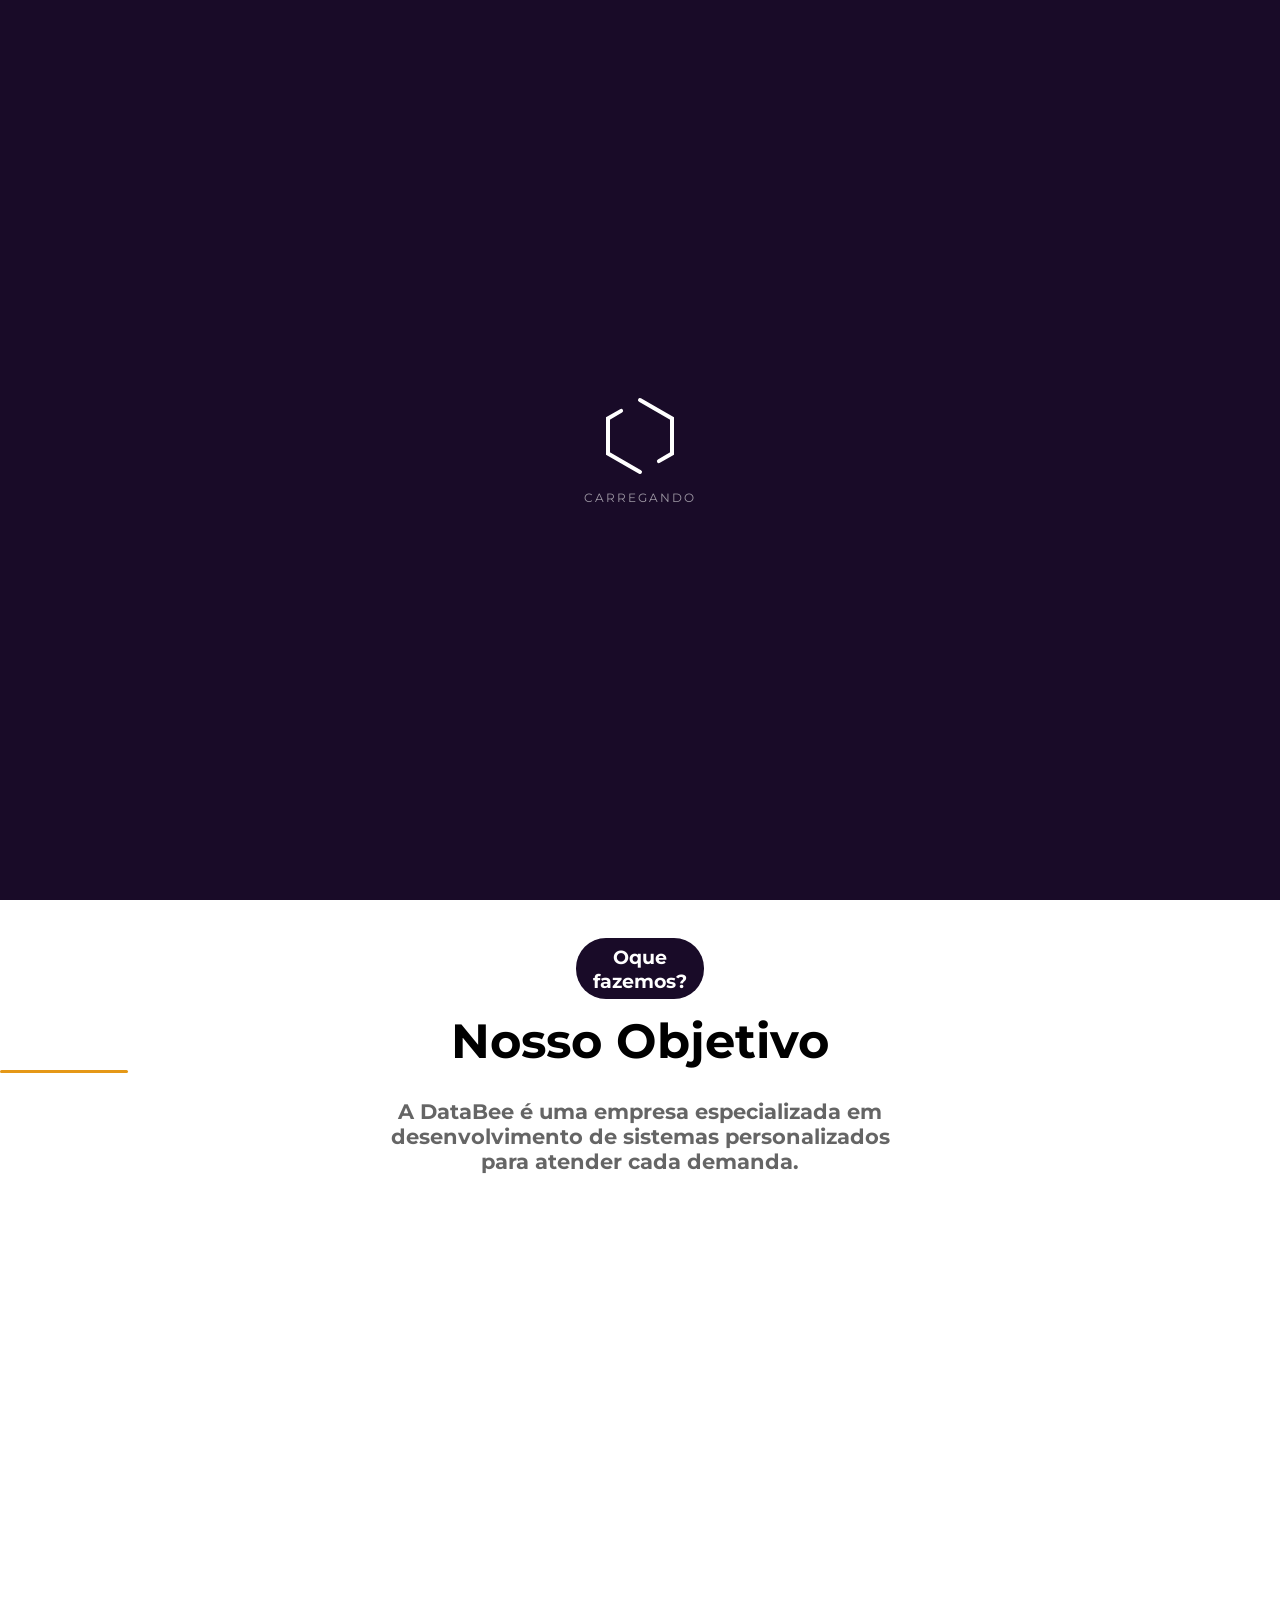
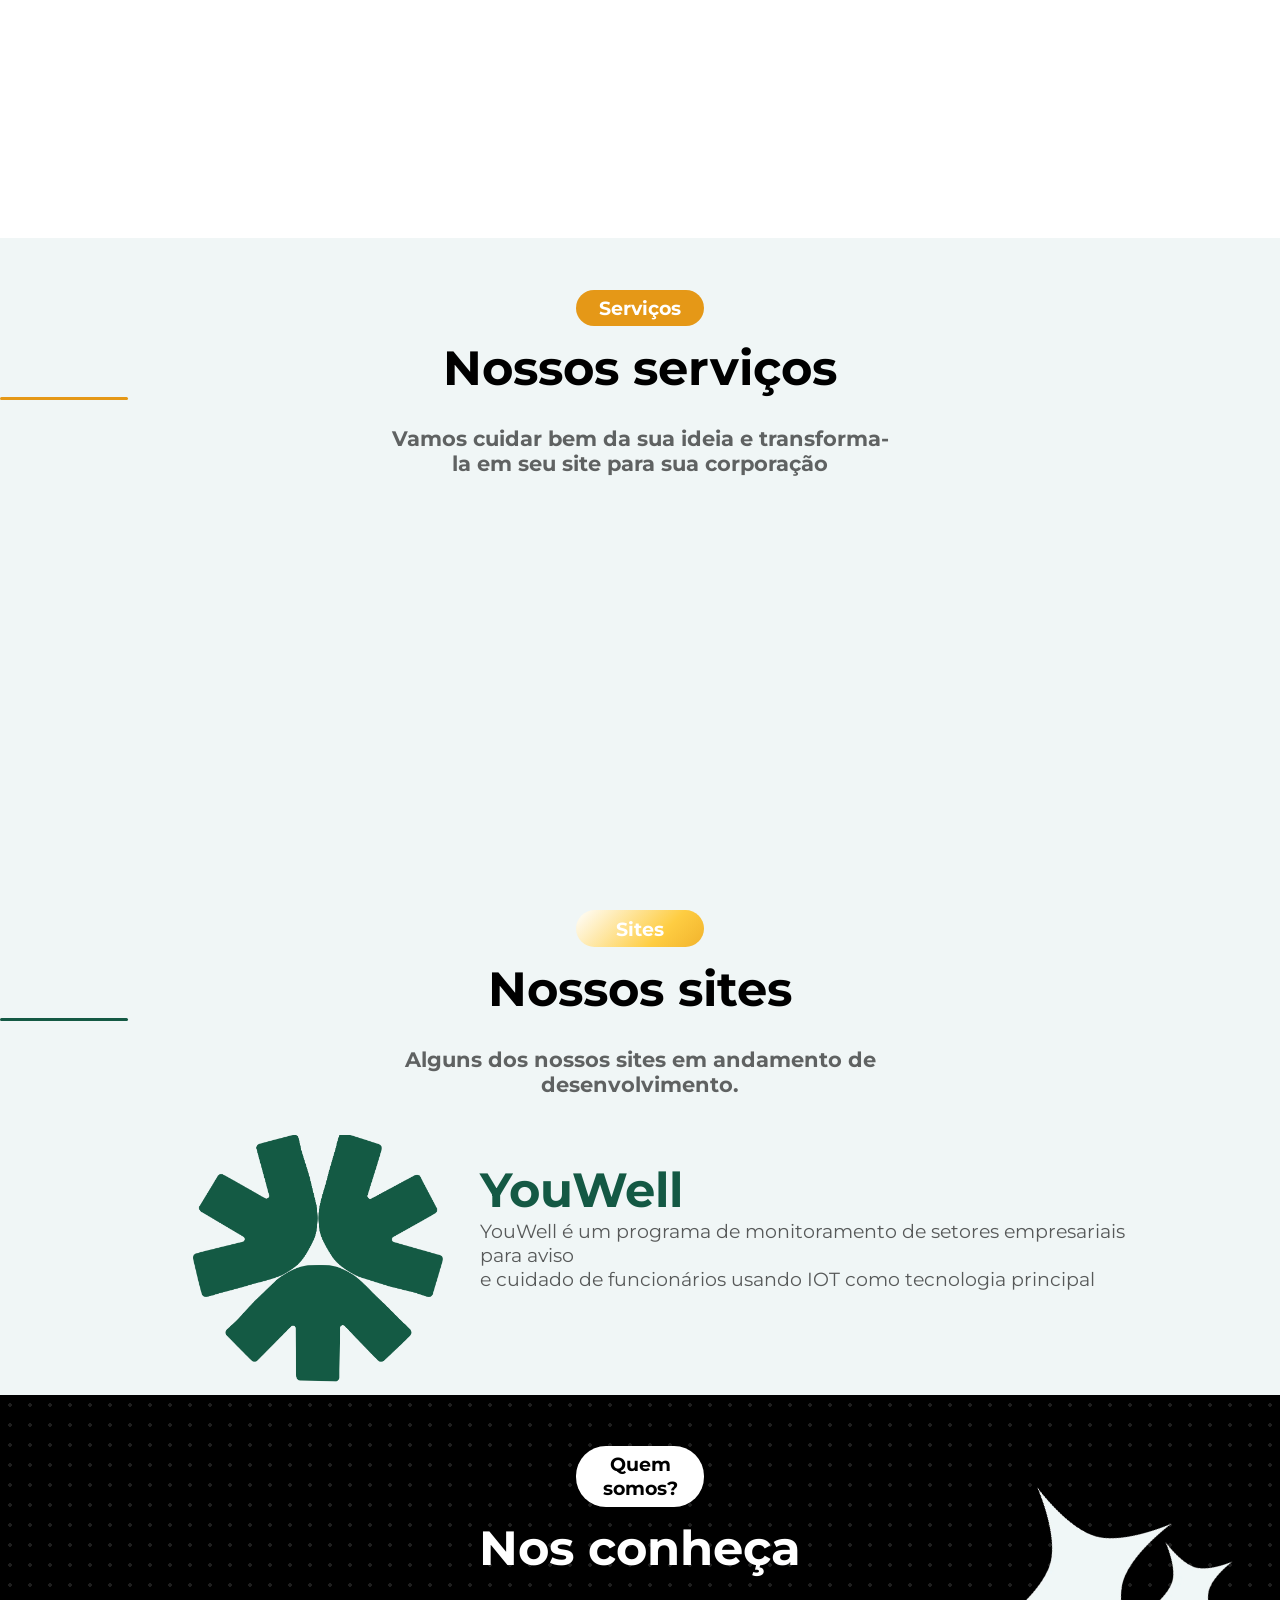
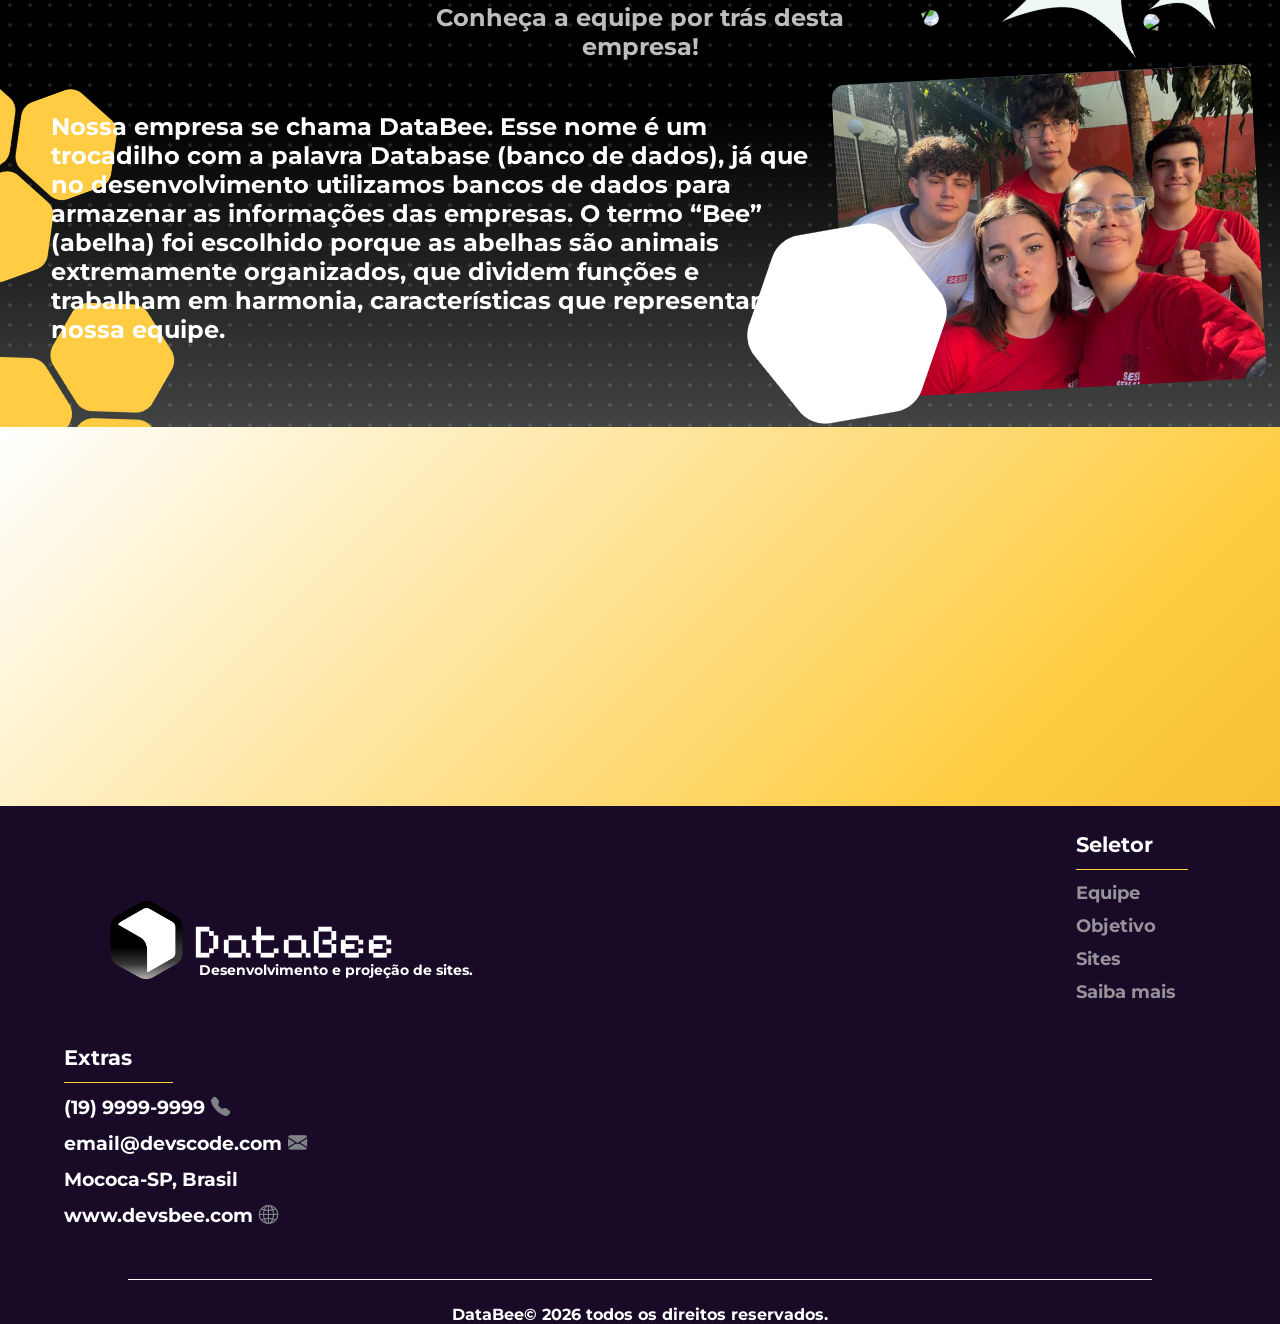
==== commit df0f29af: "Página nova da Equipe" ====
--- a/DB/index.html
+++ b/DB/index.html
@@ -6,7 +6,7 @@
     <meta name="viewport" content="width=device-width, initial-scale=1.0">
     <title>DataBee</title>
     <link rel="stylesheet" href="style.css">
-    <link href="https://fonts.googleapis.com/css2?family=Montserrat:wght@600&display=swap" rel="stylesheet">
+    <link href="https://fonts.googleapis.com/css2?family=Montserrat:wght@400;600&display=swap" rel="stylesheet">
     <link rel="stylesheet" href="https://cdn.jsdelivr.net/npm/bootstrap-icons@1.13.1/font/bootstrap-icons.min.css">
     <link href="https://fonts.googleapis.com/css2?family=Pixelify+Sans:wght@400..700&display=swap" rel="stylesheet">
     <link href="img/DataBeeIcon.webp" rel="icon">
@@ -31,310 +31,309 @@
 
 
             <a href="#mais" class="buttonenterheader">Saiba mais</a>
-            <a href="#equipee" class="buttonenterheader">Nossa equipe</a>
+            <a href="#equipe" class="buttonenterheader">Nossa equipe</a>
             <a href="#qmsms" class="buttonenterheader">Quem somos</a>
             <a href="#" class="buttonenterheader2">Entre em contato</a>
 
         </div>
     </header>
 
-    <div class="fundo1">
-        <img src="img/blob1.webp" class="blob1">
-        <img src="img/blob2.webp" class="blob2">
-        <div class="inicio">
-            <img src="img/Beea-render.png" class="hexcode botao-animado-esquerda">
-            <div class="inicio2frases">
-                <img src="img/data.webp" class="logoDB botao-animado-direita">
-                <h1 class="empresa botao-animado-direita">Data<span class="empresa2">Bee</span></h1>
-                <h1 class="frase botao-animado-direita"><span>Sua</span> ideia conosco é mais eficiente que uma <span
-                        class="wow">abelha</span></h1><br>
-                <h1 class="frase2 botao-animado-direita">Montando e estruturando sua ideia em formato HTML para o avanço
-                    de seu negócio.</h1>
-                <div class="botao-animado">
-                    <a href="#equipee"><span class="buttonenter">Confira a equipe<i
-                                class="bi bi-arrow-right-short my-animated-icon" id="iconee"></i></span> </a> <a
-                        href="#mais"><span class="buttonenterS">Saiba mais</span></a>
-                </div>
-            </div>
-        </div>
-    </div>
-
-    </div>
-
-    <h1 class="more" id="mais">Oque fazemos?</h1>
-    <h1 class="titulo">Nosso Objetivo</h1>
-    <div class="divissor2"></div>
-    <h1 class="frases">A DataBee é uma empresa especializada em desenvolvimento de sistemas personalizados para
-        atender
-        cada demanda.</h1>
-
-    <br><br>
-
-    <div class="searruma">
-        <h1>MODIFICAR</h1>
-        <div class="container botao-animado">
-            <i class="bi bi-braces" id="icon"></i>
-            <div id="perfsoft"></div>
-            <span class="nome" id="funcao">Softwares de alta qualidade</span>
-            <div class="divissor"></div>
-            <h4 class="desc">Softwares feitos de forma autêntica ao seu pedido sendo coerente com cada detalhe.</h4>
-            </a>
-        </div>
-        <div class="container botao-animado">
-            <i class="bi bi-graph-up-arrow" id="icon"></i>
-            <div id="perfsoft2"></div>
-            <span class="nome">Organização e <br>eficiência</span>
-            <div class="divissor"></div>
-            <h4 class="desc">Sites feito para organizar e manter a eficiência constante mais alta para o seu favor e
-                seu
-                jeito.</h4>
-            </a>
-        </div>
-        <div class="container botao-animado">
-            <i class="bi bi-box-fill" id="icon"></i>
-            <div id="perfsoft3"></div>
-            <span class="nome">Automação <br>e produtividade</span>
-            <div class="divissor"></div>
-            <h4 class="desc">Sites que funcionam de forma automática para salvar do seu tempo, e lhe ajudar.</h4>
-            </a>
-        </div>
-
-    </div>
-    <div class="containernovo">
-        <h1 class="more2">Serviços</h1>
-        <h1 class="titulo">Nossos serviços</h1>
+    <main id="home-page">
+        <div class="fundo1">
+            <img src="img/blob1.webp" class="blob1">
+            <img src="img/blob2.webp" class="blob2">
+            <div class="inicio">
+                <img src="img/Beea-render.png" class="hexcode botao-animado-esquerda">
+                <div class="inicio2frases">
+                    <img src="img/data.webp" class="logoDB botao-animado-direita">
+                    <h1 class="empresa botao-animado-direita">Data<span class="empresa2">Bee</span></h1>
+                    <h1 class="frase botao-animado-direita"><span>Sua</span> ideia conosco é mais eficiente que uma
+                        <span class="wow">abelha</span>
+                    </h1><br>
+                    <h1 class="frase2 botao-animado-direita">Montando e estruturando sua ideia em formato HTML para o
+                        avanço
+                        de seu negócio.</h1>
+                    <div class="botao-animado">
+                        <a href="#equipe"><span class="buttonenter">Confira a equipe<i
+                                    class="bi bi-arrow-right-short my-animated-icon" id="iconee"></i></span> </a> <a
+                            href="#mais"><span class="buttonenterS">Saiba mais</span></a>
+                    </div>
+                </div>
+            </div>
+        </div>
+
+        </div>
+
+        <h1 class="more" id="mais">Oque fazemos?</h1>
+        <h1 class="titulo">Nosso Objetivo</h1>
         <div class="divissor2"></div>
-        <h1 class="frases">Vamos cuidar bem da sua ideia e transforma-la em seu site para sua corporação</h1>
+        <h1 class="frases">A DataBee é uma empresa especializada em desenvolvimento de sistemas personalizados para
+            atender
+            cada demanda.</h1>
+
+        <br><br>
+
         <div class="searruma">
-            <div class="container4 botao-animado">
-                <i class="bi bi-arrow-clockwise iconC4" id="perf4"></i>
-                <div class="info4">
-                    <div class="nome4">Desenvolvimento</div>
-                    <div class="desc4"> Sistemas sob medida para atender às necessidades da sua empresa.</div>
-                </div>
-            </div>
-            <div class="container4 botao-animado">
-                <i class="bi bi-building-check iconC4" id="perf4"></i>
-                <div class="info4">
-                    <div class="nome4">Criação de sites profissionais</div>
-                    <div class="desc4">Desenvolvemos sites modernos, responsivos e funcionais.</div>
-                </div>
-            </div>
-        </div>
+            <div class="container botao-animado">
+                <i class="bi bi-braces" id="icon"></i>
+                <div id="perfsoft"></div>
+                <span class="nome" id="funcao">Softwares de alta qualidade</span>
+                <div class="divissor"></div>
+                <h4 class="desc">Softwares feitos de forma autêntica ao seu pedido sendo coerente com cada detalhe.</h4>
+
+            </div>
+            <div class="container botao-animado">
+                <i class="bi bi-graph-up-arrow" id="icon"></i>
+                <div id="perfsoft2"></div>
+                <span class="nome">Organização e <br>eficiência</span>
+                <div class="divissor"></div>
+                <h4 class="desc">Sites feito para organizar e manter a eficiência constante mais alta para o seu favor e
+                    seu
+                    jeito.</h4>
+            </div>
+            <div class="container botao-animado">
+                <i class="bi bi-box-fill" id="icon"></i>
+                <div id="perfsoft3"></div>
+                <span class="nome">Automação <br>e produtividade</span>
+                <div class="divissor"></div>
+                <h4 class="desc">Sites que funcionam de forma automática para salvar do seu tempo, e lhe ajudar.</h4>
+            </div>
+        </div>
+
+        <div class="containernovo">
+            <h1 class="more2">Serviços</h1>
+            <h1 class="titulo">Nossos serviços</h1>
+            <div class="divissor2"></div>
+            <h1 class="frases">Vamos cuidar bem da sua ideia e transforma-la em seu site para sua corporação</h1>
+            <div class="searruma">
+                <div class="container4 botao-animado">
+                    <i class="bi bi-arrow-clockwise iconC4" id="perf4"></i>
+                    <div class="info4">
+                        <div class="nome4">Desenvolvimento</div>
+                        <div class="desc4"> Sistemas sob medida para atender às necessidades da sua empresa.</div>
+                    </div>
+                </div>
+                <div class="container4 botao-animado">
+                    <i class="bi bi-building-check iconC4" id="perf4"></i>
+                    <div class="info4">
+                        <div class="nome4">Criação de sites profissionais</div>
+                        <div class="desc4">Desenvolvemos sites modernos, responsivos e funcionais.</div>
+                    </div>
+                </div>
+            </div>
+            <div class="searruma">
+                <div class="container4 botao-animado">
+                    <i class="bi bi-briefcase iconC4" id="perf4"></i>
+                    <div class="info4">
+                        <div class="nome4">Automação de processos</div>
+                        <div class="desc4">Reduzindo tarefas e tendo e soluções automatizadas.</div>
+                    </div>
+                </div>
+                <div class="container4 botao-animado">
+                    <i class="bi bi-database-lock iconC4" id="perf4"></i>
+                    <div class="info4">
+                        <div class="nome4">Gestão e segurança de dados</div>
+                        <div class="desc4">Organizamos e protegemos as informações da sua empresa.</div>
+                    </div>
+                </div>
+            </div>
+        </div>
+        <div class="containernovo">
+            <h1 class="more6" id="sites">Sites</h1>
+            <h1 class="titulo">Nossos sites</h1>
+            <div class="divissorS2"></div>
+            <h1 class="frases">Alguns dos nossos sites em andamento de desenvolvimento.</h1>
+            <div class="searruma">
+                <div class="container5">
+                    <a href="https://youwell.netlify.app/" target="_blank" id="iconey"></a>
+                    <div class="info4Y">
+                        <img src="img/sem título.webp" class="youwell">
+                        <div class="textsY">
+                            <div class="nome5">YouWell</div>
+                            <div class="desc5">YouWell é um programa de monitoramento de setores empresariais para
+                                aviso<br>
+                                e cuidado de funcionários usando IOT como tecnologia principal</div>
+                        </div>
+                    </div>
+                </div>
+            </div>
+            <div class="containerBee" id="qmsms">
+                <h1 class="more0">Quem somos?</h1>
+                <h1 class="tituloW">Nos conheça</h1>
+                <h1 class="frasesW">Conheça a equipe por trás desta empresa!</h1>
+                <div class="centraa">
+                    <h1 class="descc">Nossa empresa se chama DataBee. Esse nome é um trocadilho com a palavra Database
+                        (banco de dados), já que no desenvolvimento utilizamos bancos de dados para armazenar as
+                        informações
+                        das empresas. O termo “Bee” (abelha) foi escolhido porque as abelhas são animais extremamente
+                        organizados, que dividem funções e trabalham em harmonia, características que representam a
+                        nossa
+                        equipe.</h1>
+                    <div class="centre">
+                        <img src="img/grupo devsbee.webp" class="grupoimg">
+
+                        <img src="img/HexagonoDestaque.webp" alt="hexagono" class="fundoB">
+                        <img src="img/Beea.webp" class="Beea botao-animado">
+                        <img src="https://static.vecteezy.com/system/resources/thumbnails/024/171/567/small/torn-masking-tape-isolated-with-clipping-path-png.png"
+                            class="fita">
+                        <img src="https://static.vecteezy.com/system/resources/thumbnails/024/171/567/small/torn-masking-tape-isolated-with-clipping-path-png.png"
+                            class="fita2">
+                    </div>
+
+                    <img src="img/hexagonos.webp" class="imagemdeta">
+                    <img src="img/hexagonos.webp" class="imagemdeta0">
+                    <img src="img/Estrelas.webp" class="imagemdeta1">
+                </div>
+            </div>
+
+            <div class="fundo2">
+                <h2 class="motivador">Vamos tirar essa ideia do papel?</h2>
+                <h2 class="motivador2">Junte-se a empresas que acreditaram na DataBee e faça sua ideia voar como uma
+                    abelha.
+                </h2>
+                <div class="centralizador">
+                    <a href="https://youwell-entrar.netlify.app/" class="buttonenter2
+                botao-animado">Entre em contato<i class="bi bi-arrow-up-right my-animated-icon3" id="iconee"></i></a>
+                </div>
+            </div>
+            <footer>
+                <div class="footer-top">
+                    <div class="footernome">
+                        <img src="img/android-chrome-512x512.webp" class="imagemfoot">
+                        <div class="centerr">
+                            <span class="footere">DataBee</span>
+                            <h1 class="detalhess">Desenvolvimento e projeção de sites.</h1>
+                        </div>
+                    </div>
+                    <div class="option">
+                        <h1 class="separator">Seletor</h1>
+                        <div class="footerdiv2"></div>
+                        <a href="#equipe">
+                            <h2 class="opt">Equipe</h2>
+                        </a>
+                        <a href="#mais">
+                            <h2 class="opt">Objetivo</h2>
+                        </a>
+                        <a href="#sites">
+                            <h2 class="opt">Sites</h2>
+                        </a>
+                        <a href="#mais">
+                            <h2 class="opt">Saiba mais</h2>
+                        </a>
+                    </div>
+                    <div class="option">
+                        <h1 class="separator">Extras</h1>
+                        <div class="footerdiv3"></div>
+
+                        <h2 class="contact1">(19) 9999-9999
+                            <i class="bi bi-telephone-fill" id="iconny"></i>
+                        </h2>
+                        </a>
+                        <h2 class="contact2">email@devscode.com
+                            <i class="bi bi-envelope-fill" id="iconny"></i>
+                        </h2>
+                        </a>
+                        <h2 class="contact3">Mococa-SP, Brasil
+                            <i class="bi bi-globe-americas-fill" id="iconny"></i>
+                        </h2>
+                        </a>
+                        <h2 class="contact4">www.devsbee.com
+                            <i class="bi bi-globe2" id="iconny"></i>
+                        </h2>
+                        </a>
+                    </div>
+                </div>
+
+
+
+                <div class="footerdiv"></div>
+                <h1 class="finall">DataBee© 2026 todos os direitos reservados.</h1>
+            </footer>
+    </main>
+    <main id="team-page" class="team-page-view" hidden>
+        <a href="#inicio" class="buttonenterS team-back-link">
+            <i class="bi bi-arrow-left"></i> Voltar ao início
+        </a>
+        <h1 class="more" id="equipee">Nossa equipe</h1>
+        <div class="textocentro">
+            <span class="numero">5</span><span class="titulo" id="passo">Mentes por trás dessa empresa</span>
+            <div class="divissor2"></div>
+        </div>
+        <br>
         <div class="searruma">
-            <div class="container4 botao-animado">
-                <i class="bi bi-briefcase iconC4" id="perf4"></i>
-                <div class="info4">
-                    <div class="nome4">Automação de processos</div>
-                    <div class="desc4">Reduzindo tarefas e tendo e soluções automatizadas.</div>
-                </div>
-            </div>
-            <div class="container4 botao-animado">
-                <i class="bi bi-database-lock iconC4" id="perf4"></i>
-                <div class="info4">
-                    <div class="nome4">Gestão e segurança de dados</div>
-                    <div class="desc4">Organizamos e protegemos as informações da sua empresa.</div>
-                </div>
-            </div>
-        </div>
-        <br>
-    </div>
-
-
-    <h1 class="more" id="equipee">Nossa equipe</h1>
-    <div class="textocentro">
-        <span class="numero">5</span><span class="titulo" id="passo">Mentes por trás dessa empresa</span>
-        <div class="divissor2"></div>
-    </div>
-    <br>
-    <div class="searruma">
-        <div class="container3 botao-animado">
-
-            <div class="foto-wrapper">
-                <img src="https://databee.netlify.app/img/Captura%20de%20tela%202026-03-19%20144028.png" id="perf3">
-                <i class="bi bi-palette-fill" id="icon2"></i>
-            </div>
-            <span class="nome3">Samuel</span>
-            <div class="divissorP"></div>
-            <h4 class="desc3">Designer | Front-End</h4>
-            <a href="https://github.com/Samugusto" target="_blank">
-                <h1 class="contato2"><i class="bi bi-github" id="contato">GitHub</i></h1>
-            </a>
-        </div>
-
-
-        <div class="container3 botao-animado">
-
-            <div class="foto-wrapper">
-                <img src="https://avatars.githubusercontent.com/u/160371403?v=4" id="perf3">
-                <i class="bi bi-file-earmark-code" id="icon2"></i>
-            </div>
-            <span class="nome3">Yago</span>
-            <div class="divissorP"></div>
-            <h4 class="desc3">Back-End | Scrum Master</h4>
-            <a href="https://github.com/Yagopavan" target="_blank">
-                <h1 class="contato2"><i class="bi bi-github" id="contato">GitHub</i></h1>
-            </a>
-        </div>
-
-        <div class="container3 botao-animado">
-
-            <div class="foto-wrapper">
-                <img src="https://databee.netlify.app/img/image%20(2).png" id="perf3">
-                <i class="bi bi-person-square" id="icon2"></i>
-            </div>
-            <span class="nome3">Gabriela</span>
-            <div class="divissorP"></div>
-            <h4 class="desc3">Production Owner | FullStack</h4>
-            <a href="https://github.com/Gabriela-Moura" target="_blank">
-                <h1 class="contato2"><i class="bi bi-github" id="contato">GitHub</i></h1>
-            </a>
-        </div>
-        <div class="container3 botao-animado">
-
-            <div class="foto-wrapper">
-                <img src="https://databee.netlify.app/img/Captura%20de%20tela%202026-03-19%20152849.png" id="perf3">
-                <i class="bi bi-file-earmark-bar-graph" id="icon2"></i>
-            </div>
-            <span class="nome3">Amanda</span>
-            <div class="divissorP"></div>
-            <h4 class="desc3">Documentação e testes</h4>
-            <a href="https://github.com/Amandamonteleone" target="_blank">
-                <h1 class="contato2"><i class="bi bi-github" id="contato">GitHub</i></h1>
-            </a>
-        </div>
-
-        <div class="container3 botao-animado">
-
-            <div class="foto-wrapper">
-                <img src="https://databee.netlify.app/img/Captura%20de%20tela%202026-03-19%20154006.png" id="perf3">
-                <i class="bi bi-box" id="icon2"></i>
-            </div>
-            <span class="nome3">Diego</span>
-            <div class="divissorP"></div>
-            <h4 class="desc3">Analista e criador de Banco de dados</h4>
-            <a href="https://github.com/Diegotv39" target="_blank">
-                <h1 class="contato2"><i class="bi bi-github" id="contato">GitHub</i></h1>
-            </a>
-        </div>
-
-    </div>
-
-    <div class="containernovo">
-        <h1 class="more6" id="sites">Sites</h1>
-        <h1 class="titulo">Nossos sites</h1>
-        <div class="divissorS2"></div>
-        <h1 class="frases">Alguns dos nossos sites em andamento de desenvolvimento.</h1>
-        <div class="searruma">
-            <div class="container5">
-                <a href="https://youwell.netlify.app/" target="_blank" id="iconey"></a>
-                <div class="info4Y">
-                    <img src="img/sem título.webp" class="youwell">
-                    <div class="textsY">
-                        <div class="nome5">YouWell</div>
-                        <div class="desc5">YouWell é um programa de monitoramento de setores empresariais para aviso<br>
-                            e cuidado de funcionários usando IOT como tecnologia principal</div>
-                    </div>
-                </div>
-            </div>
-            <div class="divisor">
-
-            </div>
-        </div>
-        <div class="containerBee" id="qmsms">
-            <h1 class="more0">Quem somos?</h1>
-            <h1 class="tituloW">Nos conheça</h1>
-            <h1 class="frasesW">Conheça a equipe por trás desta empresa!</h1>
-            <div class="centraa">
-                <h1 class="descc">Nossa empresa se chama DataBee. Esse nome é um trocadilho com a palavra Database
-                    (banco de dados), já que no desenvolvimento utilizamos bancos de dados para armazenar as informações
-                    das empresas. O termo “Bee” (abelha) foi escolhido porque as abelhas são animais extremamente
-                    organizados, que dividem funções e trabalham em harmonia, características que representam a nossa
-                    equipe.</h1>
-                <div class="centre">
-                    <img src="img/grupo devsbee.webp" class="grupoimg">
-
-                    <img src="img/HexagonoDestaque.webp" alt="hexagono" class="fundoB">
-                    <img src="img/Beea.webp" class="Beea botao-animado">
-                    <img src="https://static.vecteezy.com/system/resources/thumbnails/024/171/567/small/torn-masking-tape-isolated-with-clipping-path-png.png"
-                        class="fita">
-                    <img src="https://static.vecteezy.com/system/resources/thumbnails/024/171/567/small/torn-masking-tape-isolated-with-clipping-path-png.png"
-                        class="fita2">
-                </div>
-
-                <img src="img/hexagonos.webp" class="imagemdeta">
-                <img src="img/hexagonos.webp" class="imagemdeta0">
-                <img src="img/Estrelas.webp" class="imagemdeta1">
-            </div>
-        </div>
-
-        <div class="fundo2">
-            <h2 class="motivador">Vamos tirar essa ideia do papel?</h2>
-            <h2 class="motivador2">Junte-se a empresas que acreditaram na DataBee e faça sua ideia voar como uma
-                abelha.
-            </h2>
-            <div class="centralizador">
-                <a href="https://youwell-entrar.netlify.app/" class="buttonenter2
-                botao-animado">Entre em contato<i class="bi bi-arrow-up-right my-animated-icon3" id="iconee"></i></a>
-            </div>
-        </div>
-        <footer>
-            <div class="footer-top">
-                <div class="footernome">
-                    <img src="img/android-chrome-512x512.webp" class="imagemfoot">
-                    <div class="centerr">
-                        <span class="footere">DataBee</span>
-                        <h1 class="detalhess">Desenvolvimento e projeção de sites.</h1>
-                    </div>
-                </div>
-                <div class="option">
-                    <h1 class="separator">Seletor</h1>
-                    <div class="footerdiv2"></div>
-                    <a href="#equipee">
-                        <h2 class="opt">Equipe</h2>
+            <div class="container3">
+                <div class="foto-wrapper">
+                    <img src="https://databee.netlify.app/img/Captura%20de%20tela%202026-03-19%20144028.png" id="perf3">
+                    <i class="bi bi-palette-fill" id="icon2"></i>
+                </div>
+                <div class="team-info">
+                    <span class="nome3">Samuel</span>
+                    <div class="divissorP"></div>
+                    <h4 class="desc3">Front-end & Modelador</h4>
+                    <h1 class="moreabout">Estruturou designes das páginas da DataBee e YouWell com a melhor interface e experiência para o usuário, ajuda quando necessário em outras partes. Modelou e estruturou a mascote Beea.</h1>
+                    <a href="https://github.com/Samugusto" target="_blank" rel="noopener noreferrer">
+                        <div class="contatoo">
+                            <i class="bi bi-github contato"></i>
+                            <h1 class="contato2">Visualizar perfil no GitHub</h1>
+                        </div>
                     </a>
-                    <a href="#mais">
-                        <h2 class="opt">Objetivo</h2>
-                    </a>
-                    <a href="#sites">
-                        <h2 class="opt">Sites</h2>
-                    </a>
-                    <a href="#mais">
-                        <h2 class="opt">Saiba mais</h2>
-                    </a>
-                </div>
-                <div class="option">
-                    <h1 class="separator">Extras</h1>
-                    <div class="footerdiv3"></div>
-
-                    <h2 class="contact1">(19) 9999-9999
-                        <i class="bi bi-telephone-fill" id="iconny"></i>
-                    </h2>
-                    </a>
-                    <h2 class="contact2">email@devscode.com
-                        <i class="bi bi-envelope-fill" id="iconny"></i>
-                    </h2>
-                    </a>
-                    <h2 class="contact3">Mococa-SP, Brasil
-                        <i class="bi bi-globe-americas-fill" id="iconny"></i>
-                    </h2>
-                    </a>
-                    <h2 class="contact4">www.devsbee.com
-                        <i class="bi bi-globe2" id="iconny"></i>
-                    </h2>
-                    </a>
-                </div>
-            </div>
-
-
-
-            <div class="footerdiv"></div>
-            <h1 class="finall">DataBee© 2026 todos os direitos reservados.</h1>
-        </footer>
-        <script src="https://cdnjs.cloudflare.com/ajax/libs/gsap/3.12.5/gsap.min.js"></script>
-        <script src="https://cdnjs.cloudflare.com/ajax/libs/gsap/3.12.5/ScrollTrigger.min.js"></script>
-        <script src="https://unpkg.com/lenis@1.1.13/dist/lenis.min.js"></script>
-        <script src="javascript.js"></script>
+                </div>
+            </div>
+        </div>
+        <!--             <div class="container3 botao-animado">
+                <div class="foto-wrapper">
+                    <img src="https://avatars.githubusercontent.com/u/160371403?v=4" id="perf3">
+                    <i class="bi bi-file-earmark-code" id="icon2"></i>
+                </div>
+                <span class="nome3">Yago</span>
+                <div class="divissorP"></div>
+                <h4 class="desc3">Back-End | Scrum Master</h4>
+                <a href="https://github.com/Yagopavan" target="_blank" rel="noopener noreferrer">
+                    <h1 class="contato2"><i class="bi bi-github" id="contato">GitHub</i></h1>
+                </a>
+            </div>
+            <div class="container3 botao-animado">
+                <div class="foto-wrapper">
+                    <img src="https://databee.netlify.app/img/image%20(2).png" id="perf3">
+                    <i class="bi bi-person-square" id="icon2"></i>
+                </div>
+                <span class="nome3">Gabriela</span>
+                <div class="divissorP"></div>
+                <h4 class="desc3">Production Owner | FullStack</h4>
+                <a href="https://github.com/Gabriela-Moura" target="_blank" rel="noopener noreferrer">
+                    <h1 class="contato2"><i class="bi bi-github" id="contato">GitHub</i></h1>
+                </a>
+            </div>
+            <div class="container3 botao-animado">
+                <div class="foto-wrapper">
+                    <img src="https://databee.netlify.app/img/Captura%20de%20tela%202026-03-19%20152849.png" id="perf3">
+                    <i class="bi bi-file-earmark-bar-graph" id="icon2"></i>
+                </div>
+                <span class="nome3">Amanda</span>
+                <div class="divissorP"></div>
+                <h4 class="desc3">Documentação e testes</h4>
+                <a href="https://github.com/Amandamonteleone" target="_blank" rel="noopener noreferrer">
+                    <h1 class="contato2"><i class="bi bi-github" id="contato">GitHub</i></h1>
+                </a>
+            </div>
+            <div class="container3 botao-animado">
+                <div class="foto-wrapper">
+                    <img src="https://databee.netlify.app/img/Captura%20de%20tela%202026-03-19%20154006.png" id="perf3">
+                    <i class="bi bi-box" id="icon2"></i>
+                </div>
+                <span class="nome3">Diego</span>
+                <div class="divissorP"></div>
+                <h4 class="desc3">Analista e criador de Banco de dados</h4>
+                <a href="https://github.com/Diegotv39" target="_blank" rel="noopener noreferrer">
+                    <h1 class="contato2"><i class="bi bi-github" id="contato">GitHub</i></h1>
+                </a>
+            </div> -->
+        </div>
+    </main>
+    <script src="https://cdnjs.cloudflare.com/ajax/libs/gsap/3.12.5/gsap.min.js"></script>
+    <script src="https://cdnjs.cloudflare.com/ajax/libs/gsap/3.12.5/ScrollTrigger.min.js"></script>
+    <script src="https://unpkg.com/lenis@1.1.13/dist/lenis.min.js"></script>
+    <script src="javascript.js"></script>
 </body>
 
 </html>
--- a/DB/style.css
+++ b/DB/style.css
@@ -29,6 +29,20 @@
     font-family: 'Montserrat', sans-serif;
     overflow-x: hidden;
     touch-action: pan-y;
+}
+
+#team-page[hidden] {
+    display: none;
+}
+
+.team-page-view {
+    box-sizing: border-box;
+    min-height: 100vh;
+    padding: 100px 4% 40px;
+}
+
+.team-back-link {
+    text-decoration: none;
 }
 
 .responsivo {
@@ -749,7 +763,6 @@
 .containernovo {
     padding-top: 1%;
     background-color: #f0f6f6;
-    margin-bottom: 10%;
 }
 
 .container2 {
@@ -812,47 +825,75 @@
 }
 
 /* outro container denovo */
-.container3 {
-    display: flex;
-    flex-direction: column;
-    align-items: center;
-    justify-content: flex-start;
-    height: auto;
-    width: 16%;
-    color: rgb(0, 0, 0);
+.container3{
+    display: flex;
+    flex-direction: row;
+    margin-top: 5%;
+}
+
+#team-page .container3 {
+    box-sizing: border-box;
+    width: min(100%, 800px);
+    gap: clamp(16px, 3vw, 28px);
+}
+
+#perf3 {
+    display: flex;
+    justify-self: center;
+    aspect-ratio: 1;
+    transition: 0.3s ease-in-out;
     border-radius: 20px;
-    padding-bottom: 3%;
-    padding-top: 2%;
-    margin-bottom: 5%;
-    background-color: #ffffff;
-    border: 2px solid #7e828775;
-    transition: 0.3s ease-in-out;
-    border-top: 10px solid #fecc43;
-}
-
-.container3:hover {
-    border: 2px solid #fecc43;
-    box-shadow: 0 10px 30px rgba(0, 0, 0, 0.31);
-}
-
-#perf3 {
-    display: flex;
-    justify-content: center;
-    justify-self: center;
-    align-items: center;
-    text-align: center;
-    width: 60%;
+}
+
+.foto-wrapper {
+    position: relative;
+    display: inline-block;;
+}
+
+#team-page .foto-wrapper {
+    flex: 0 0 36%;
+}
+
+#team-page #perf3 {
+    width: 420px;
+    height: 500px;
     aspect-ratio: 1;
     object-fit: cover;
-    box-sizing: border-box;
-    transition: 0.3s ease-in-out;
-    border-radius: 100%;
-}
-
-.foto-wrapper {
-    position: relative;
-    display: inline-block;
-    /* Faz a caixinha ter o tamanho exato da foto */
+}
+
+.team-info {
+    flex: 1;
+    min-width: 0;
+}
+
+.team-info .nome3 {
+    margin-top: 25%;
+    display: block;
+    text-align: left;
+    font-size: 40px;
+}
+
+.team-info .divissorP {
+    width: 70%;
+    margin-top: 1px;
+    margin-bottom: 10%;
+}
+
+.team-info .desc3 {
+    margin-top: 8px;
+}
+
+.team-info .contato2 {
+    margin: 0;
+}
+
+.team-info .contatoo {
+    gap: 8px;
+    margin-top: 16px;
+}
+
+.team-info .contato {
+    flex: 0 0 auto;
 }
 
 
@@ -861,19 +902,19 @@
     display: flex;
     justify-content: center;
     align-items: center;
-    width: 40px;
+    width: 60px;
     aspect-ratio: 1;
     border-radius: 50%;
-    font-size: 170%;
-    background-color: #e59817;
+    font-size: 200%;
+    background-color: #190b28;
     color: white;
     z-index: 100;
 
     /* Posicionamento absoluto baseado na FOTO */
     position: absolute;
-    bottom: -15px;
+    top: 10px;
     /* Se quiser ele MAIS para baixo, aumente para -20px. Se quiser MAIS para cima, diminua para -5px ou 0 */
-    left: 50%;
+    left: 10%;
     transform: translateX(-50%);
 }
 
@@ -894,47 +935,54 @@
 }
 
 .nome3 {
-    text-align: center;
     font-size: 140%;
-    margin-top: 10%;
     font-weight: bold;
     letter-spacing: 1px;
 }
 
 .desc3 {
+    background-color: #fecc423b;
+    border-radius: 100px;
+    margin-top: 8%;
+    text-align: center;
+    color: #f7b90e;
+    font-size: 17px;
+    width: 240px;
+}
+
+.moreabout{
+    font-size: 17px;
+    width: 400px;
     color: #000000a3;
-    margin-top: 8%;
-    text-align: center;
-}
-
-#contato {
+    font-weight: 400;
+    word-spacing: 2px;
+}
+
+.contatoo{
+    margin-top: 20%;
+    gap: 5%;
+    display: flex;
+    align-items: center;
+    text-align: center;
+}
+
+.contato {
+    font-size: 40px;
     color: #e59817;
-    font-size: 100%;
     transition: 0.3s ease-in-out;
 }
 
 .contato2 {
     margin-top: 10%;
     display: flex;
-    width: 110px;
     height: 30px;
     justify-content: center;
-    background-color: #ffffff23;
-    border: 2px solid #e59817;
+    color: #000000;
     border-radius: 10px;
     align-items: center;
     font-size: 110%;
     text-align: center;
     transition: 0.3s ease-in-out;
-}
-
-.contato2:hover #contato {
-    color: #fecd42;
-}
-
-.contato2:hover {
-    border: 2px solid #e59817;
-    background-color: #e59817;
 }
 
 /* texto centro  */
@@ -1191,8 +1239,7 @@
 }
 
 .divissorP {
-    width: 10%;
-    margin-top: 4%;
+    width: 80%;
     border-radius: 10px;
     height: 3px;
     background-color: #e59817;
@@ -1499,7 +1546,7 @@
     /* Hero */
     .fundo1 {
         background-image: radial-gradient(circle, #fecc4284 1.8px, transparent 1.8px),
-            linear-gradient(to bottom, rgba(0, 0, 0, 0) 0%, rgba(0, 0, 0, 0) 50%, rgb(0, 0, 0) 100%)
+            linear-gradient(to bottom, rgba(0, 0, 0, 0) 0%, rgba(0, 0, 0, 0) 50%, rgba(0, 0, 0, 0) 100%);
         background-size: 20px 20px, cover, cover;
         background-position: left top, center, center;
         background-repeat: repeat, no-repeat, no-repeat;
@@ -1715,7 +1762,7 @@
 
     /* Hero */
     .fundo1 {
-        background-image: radial-gradient(circle, #fecc4284 1.8px, transparent 1.8px)
+        background-image: radial-gradient(circle, #fecc4284 1.8px, transparent 1.8px);
         background-size: 20px 20px, cover, cover;
         background-position: left top, center, center;
         background-repeat: repeat, no-repeat, no-repeat;
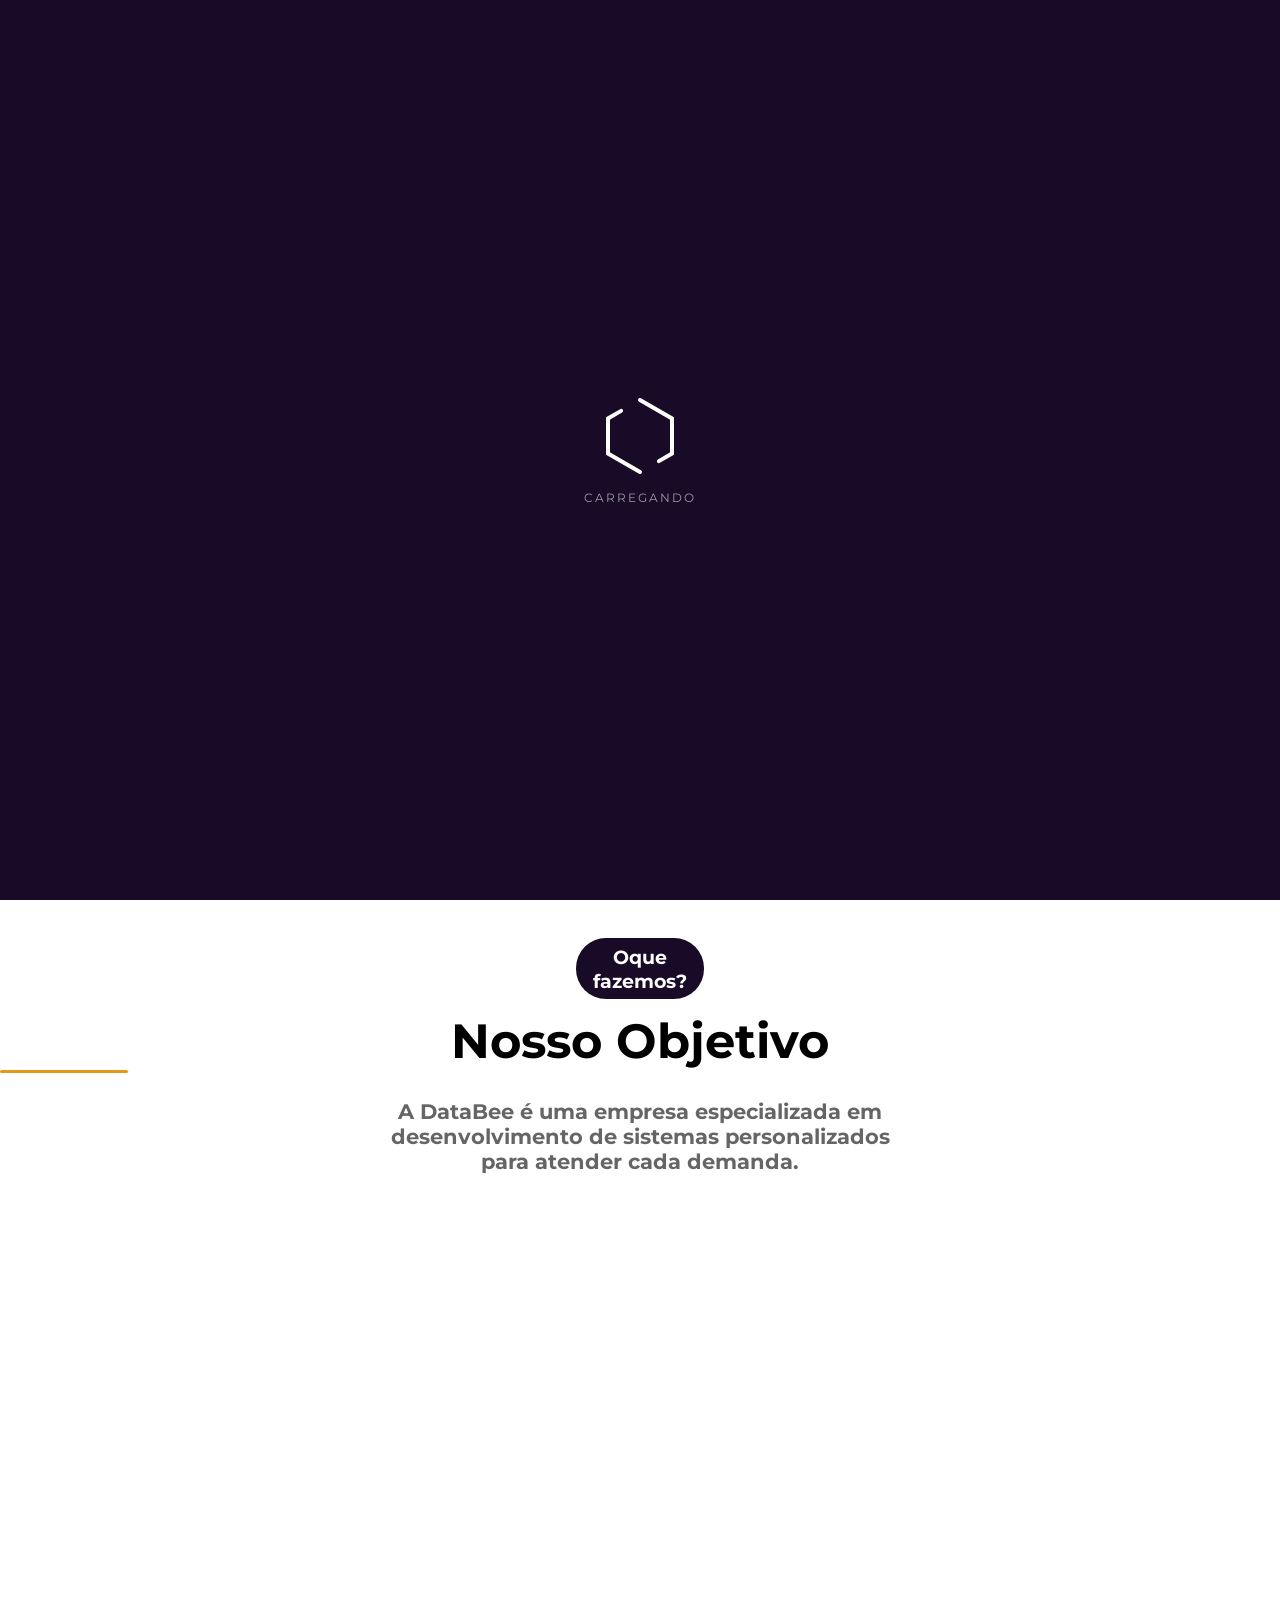
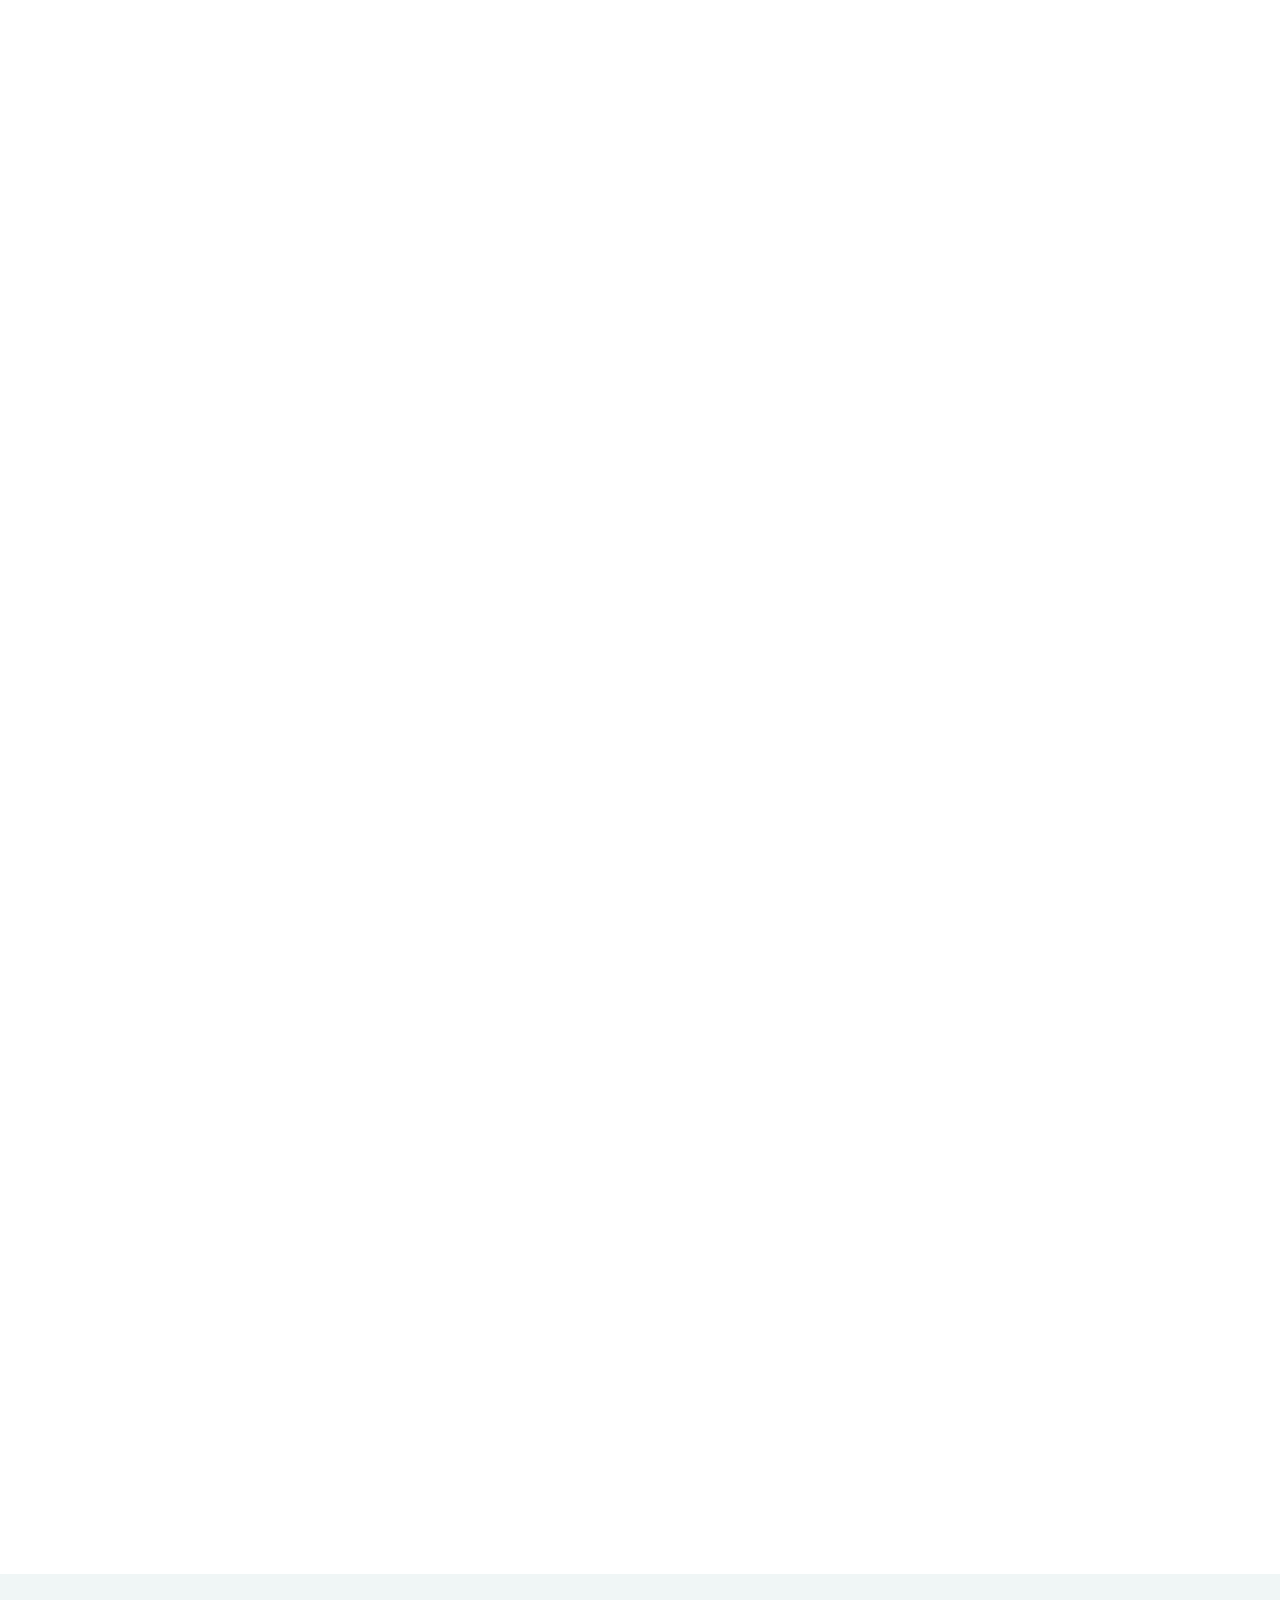
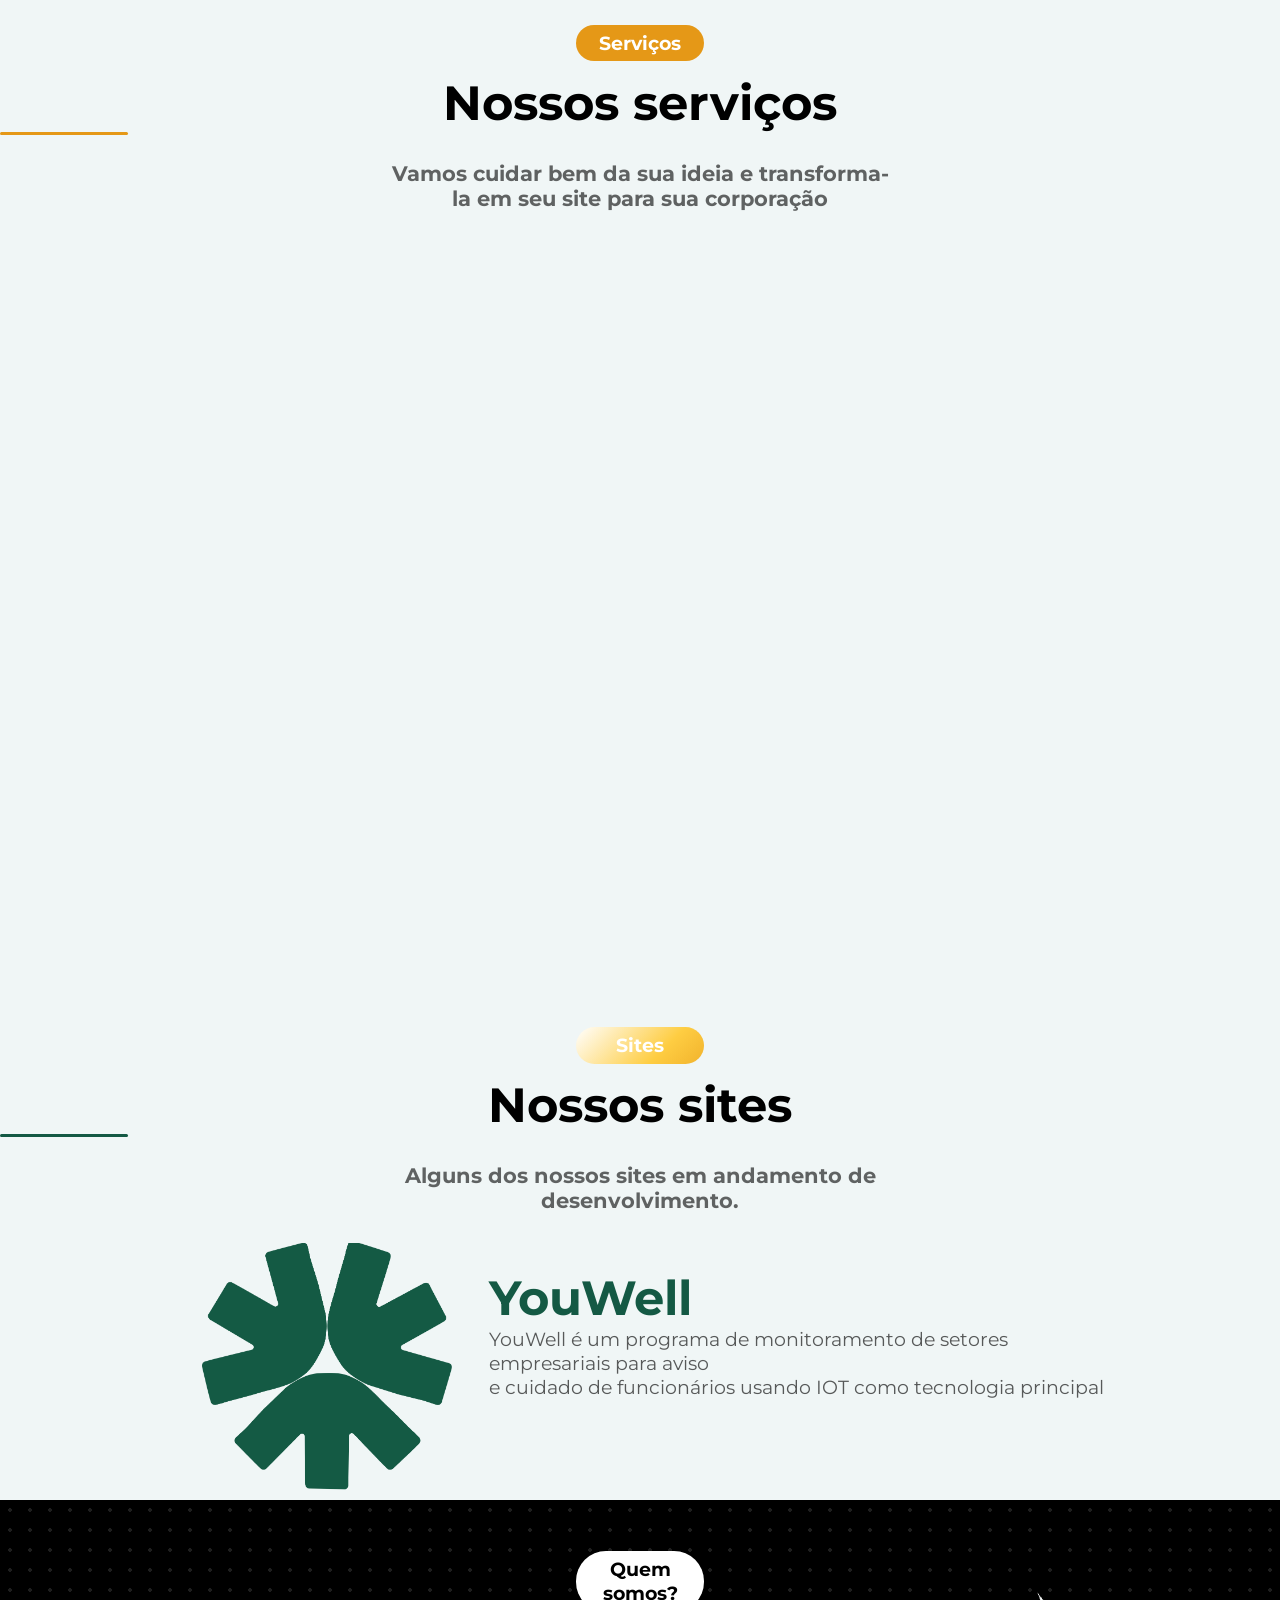
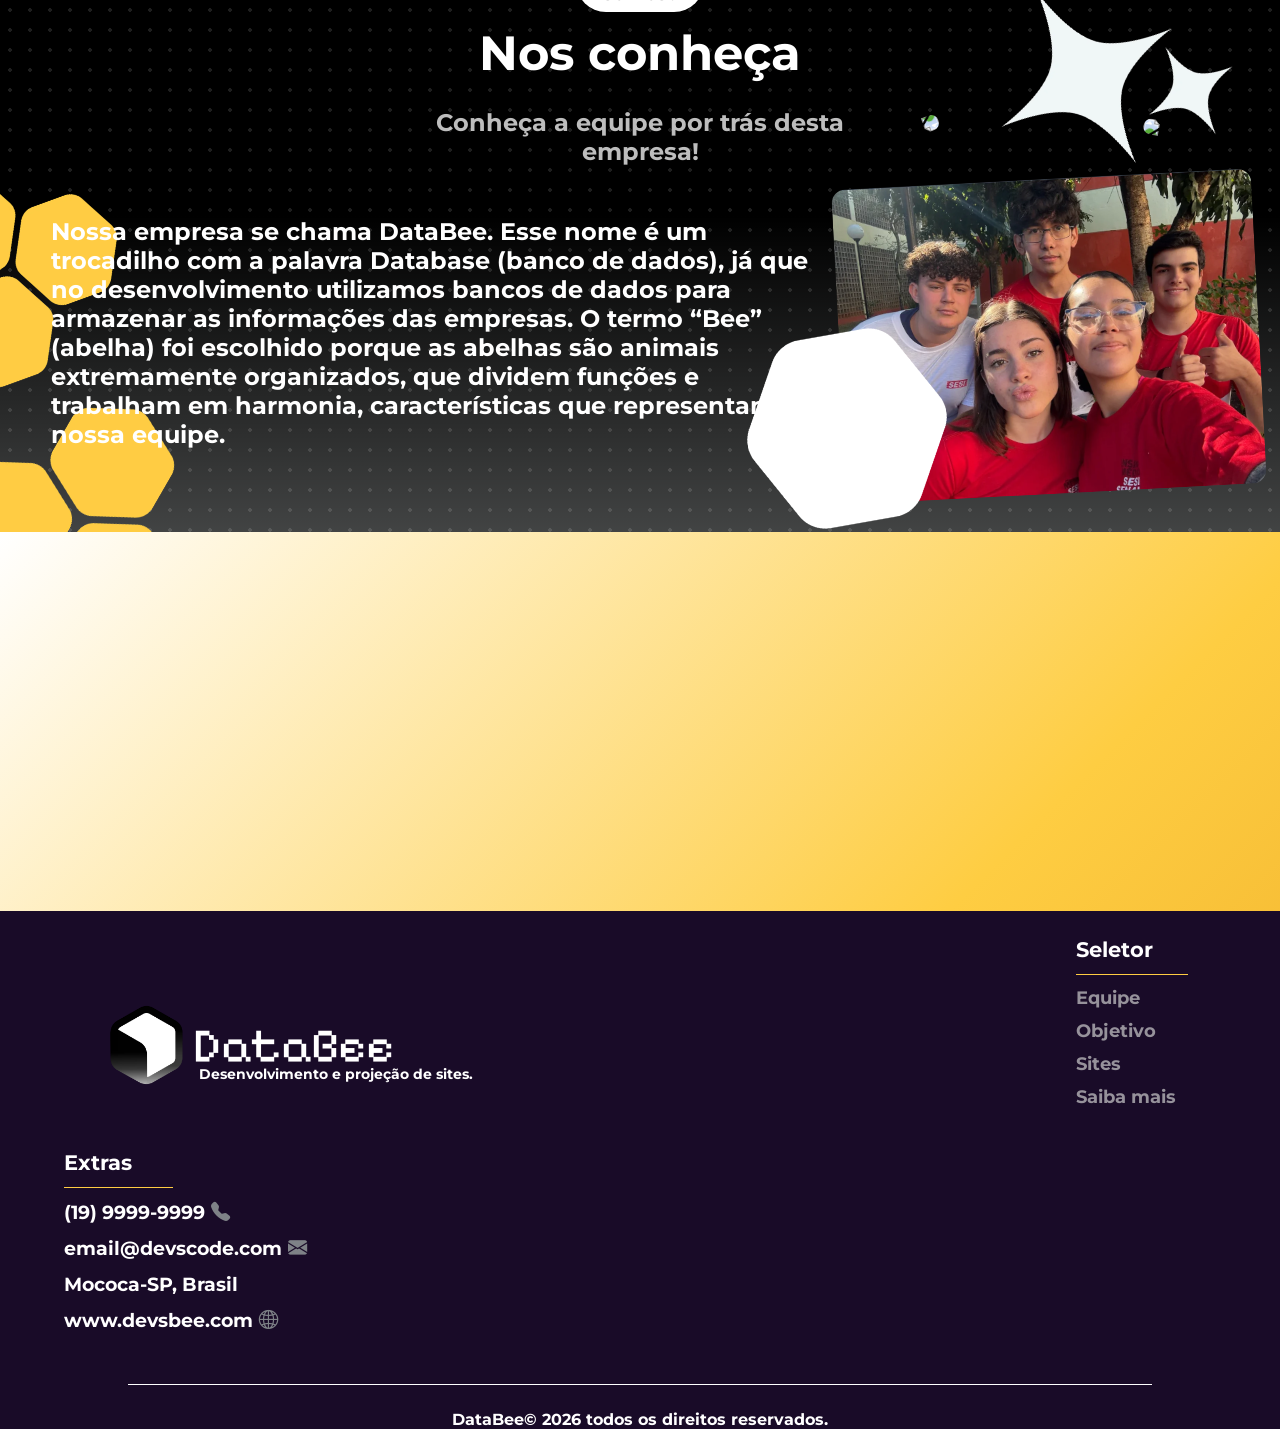
==== commit 5792b435: "Página equipe" ====
--- a/DB/index.html
+++ b/DB/index.html
@@ -270,7 +270,9 @@
                     <span class="nome3">Samuel</span>
                     <div class="divissorP"></div>
                     <h4 class="desc3">Front-end & Modelador</h4>
-                    <h1 class="moreabout">Estruturou designes das páginas da DataBee e YouWell com a melhor interface e experiência para o usuário, ajuda quando necessário em outras partes. Modelou e estruturou a mascote Beea.</h1>
+                    <h1 class="moreabout">Estruturou designes das páginas da DataBee e YouWell com a melhor interface e
+                        experiência para o usuário, ajuda quando necessário em outras partes. Modelou e estruturou a
+                        mascote Beea.</h1>
                     <a href="https://github.com/Samugusto" target="_blank" rel="noopener noreferrer">
                         <div class="contatoo">
                             <i class="bi bi-github contato"></i>
@@ -279,16 +281,36 @@
                     </a>
                 </div>
             </div>
-        </div>
-        <!--             <div class="container3 botao-animado">
+            <div class="container3">
+
+                <div class="team-info">
+                    <span class="nome3">Yago</span>
+                    <div class="divissorP"></div>
+                    <h4 class="desc3">Back-end & Scrum Master</h4>
+                    <h1 class="moreabout">Formulou o Back-end da YouWell conectado</h1>
+                    <a href="https://github.com/Yagopavan" target="_blank" rel="noopener noreferrer">
+                        <div class="contatoo">
+                            <i class="bi bi-github contato"></i>
+                            <h1 class="contato2">Visualizar perfil no GitHub</h1>
+                        </div>
+                    </a>
+
+                </div>
                 <div class="foto-wrapper">
                     <img src="https://avatars.githubusercontent.com/u/160371403?v=4" id="perf3">
                     <i class="bi bi-file-earmark-code" id="icon2"></i>
+                </div>
+            </div>
+        </div>
+        <!--             <div class="container3 botao-animado">
+                <div class="foto-wrapper">
+                    <img src="" id="perf3">
+                    <i class="" id="icon2"></i>
                 </div>
                 <span class="nome3">Yago</span>
                 <div class="divissorP"></div>
                 <h4 class="desc3">Back-End | Scrum Master</h4>
-                <a href="https://github.com/Yagopavan" target="_blank" rel="noopener noreferrer">
+                <a href="" target="_blank" rel="noopener noreferrer">
                     <h1 class="contato2"><i class="bi bi-github" id="contato">GitHub</i></h1>
                 </a>
             </div>
--- a/DB/style.css
+++ b/DB/style.css
@@ -609,7 +609,7 @@
 
 /* containers */
 .searruma {
-    display: flex;
+    display: grid;
     flex-direction: row;
     justify-content: center;
     align-items: center;
@@ -952,7 +952,7 @@
 
 .moreabout{
     font-size: 17px;
-    width: 400px;
+    width: 370px;
     color: #000000a3;
     font-weight: 400;
     word-spacing: 2px;
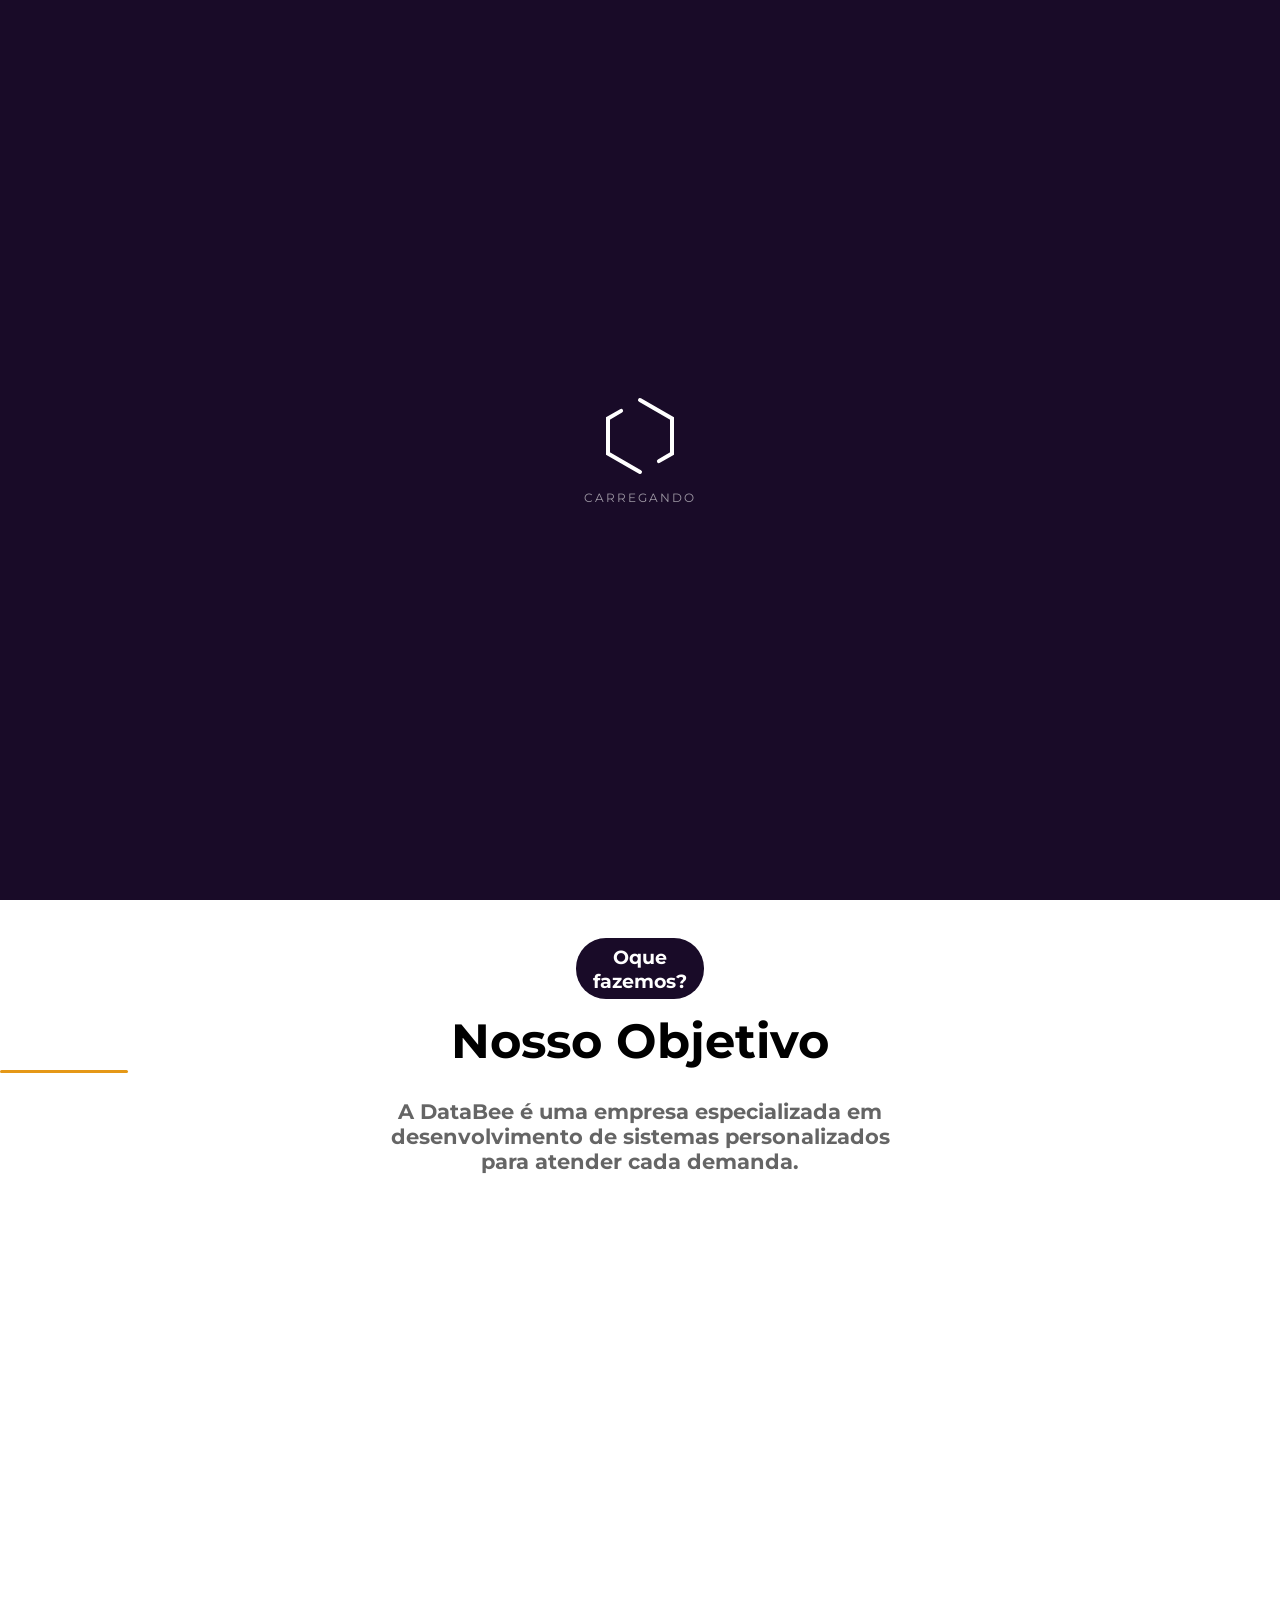
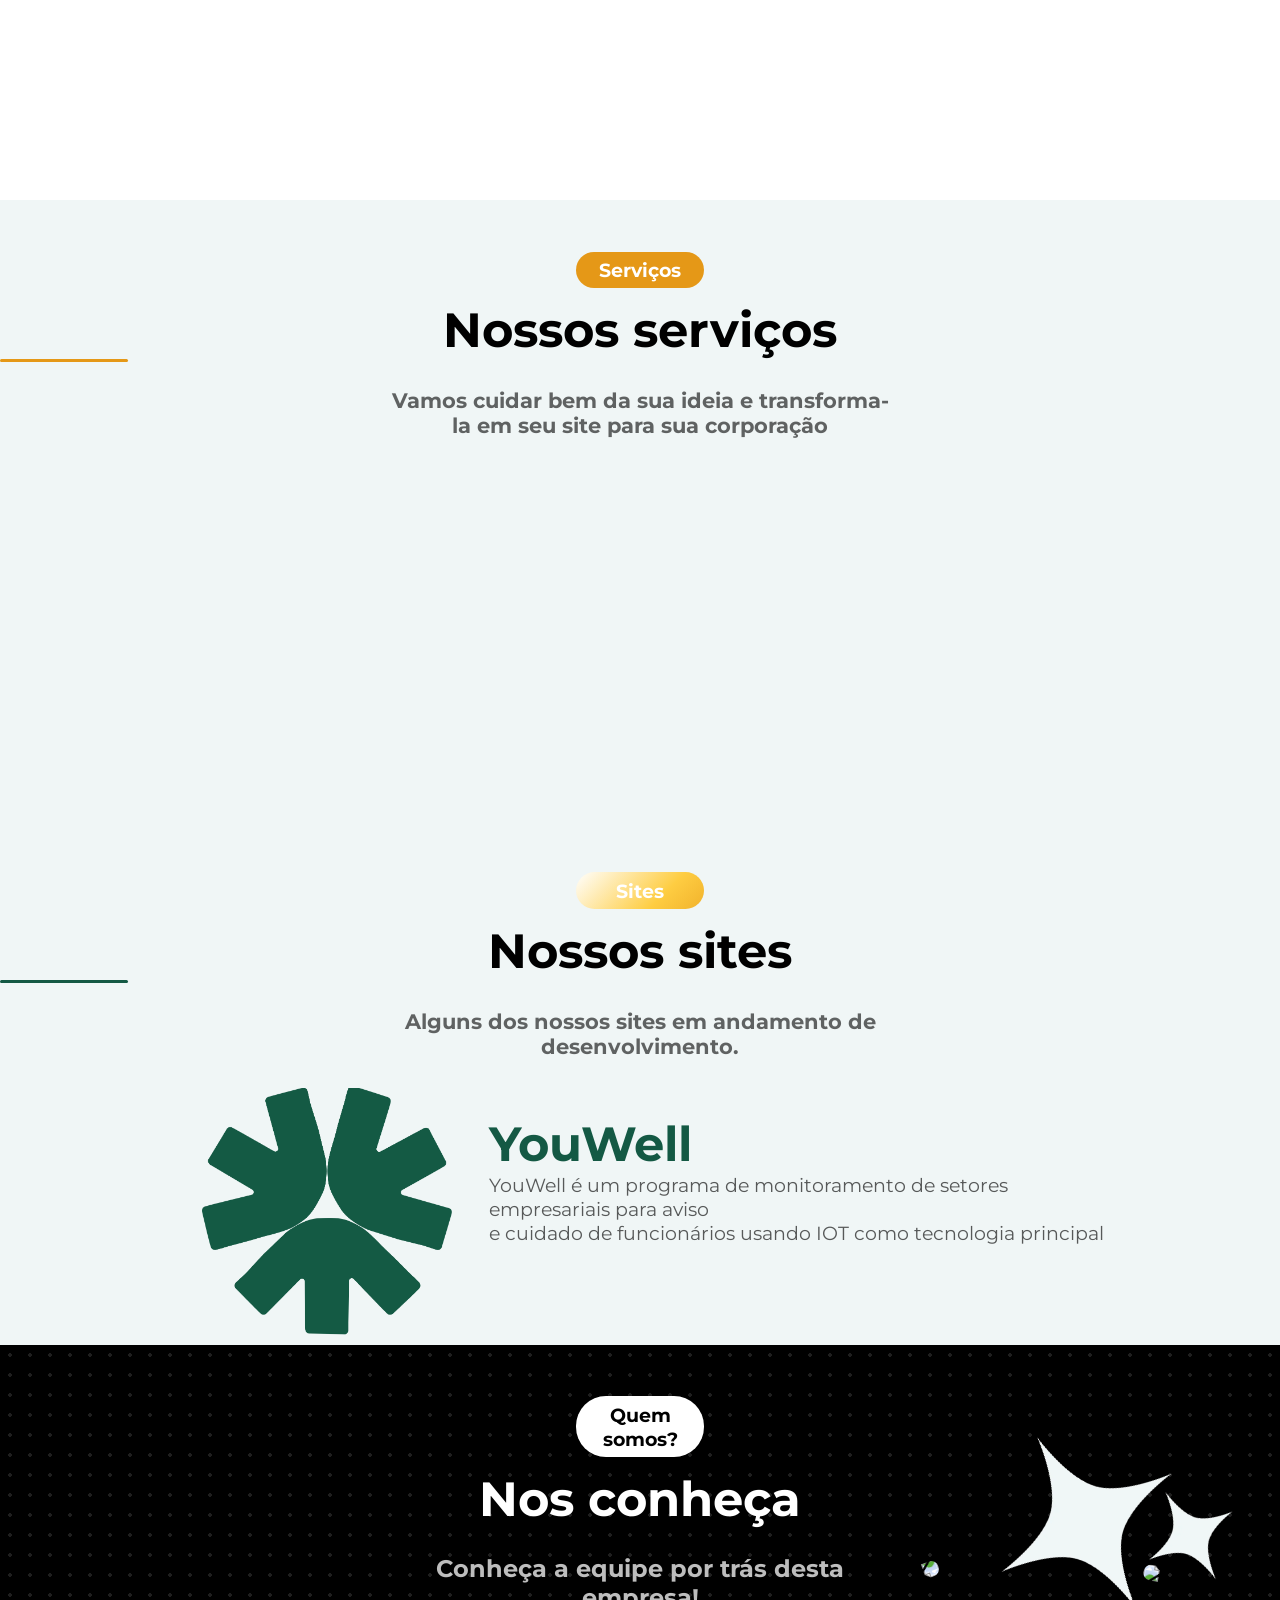
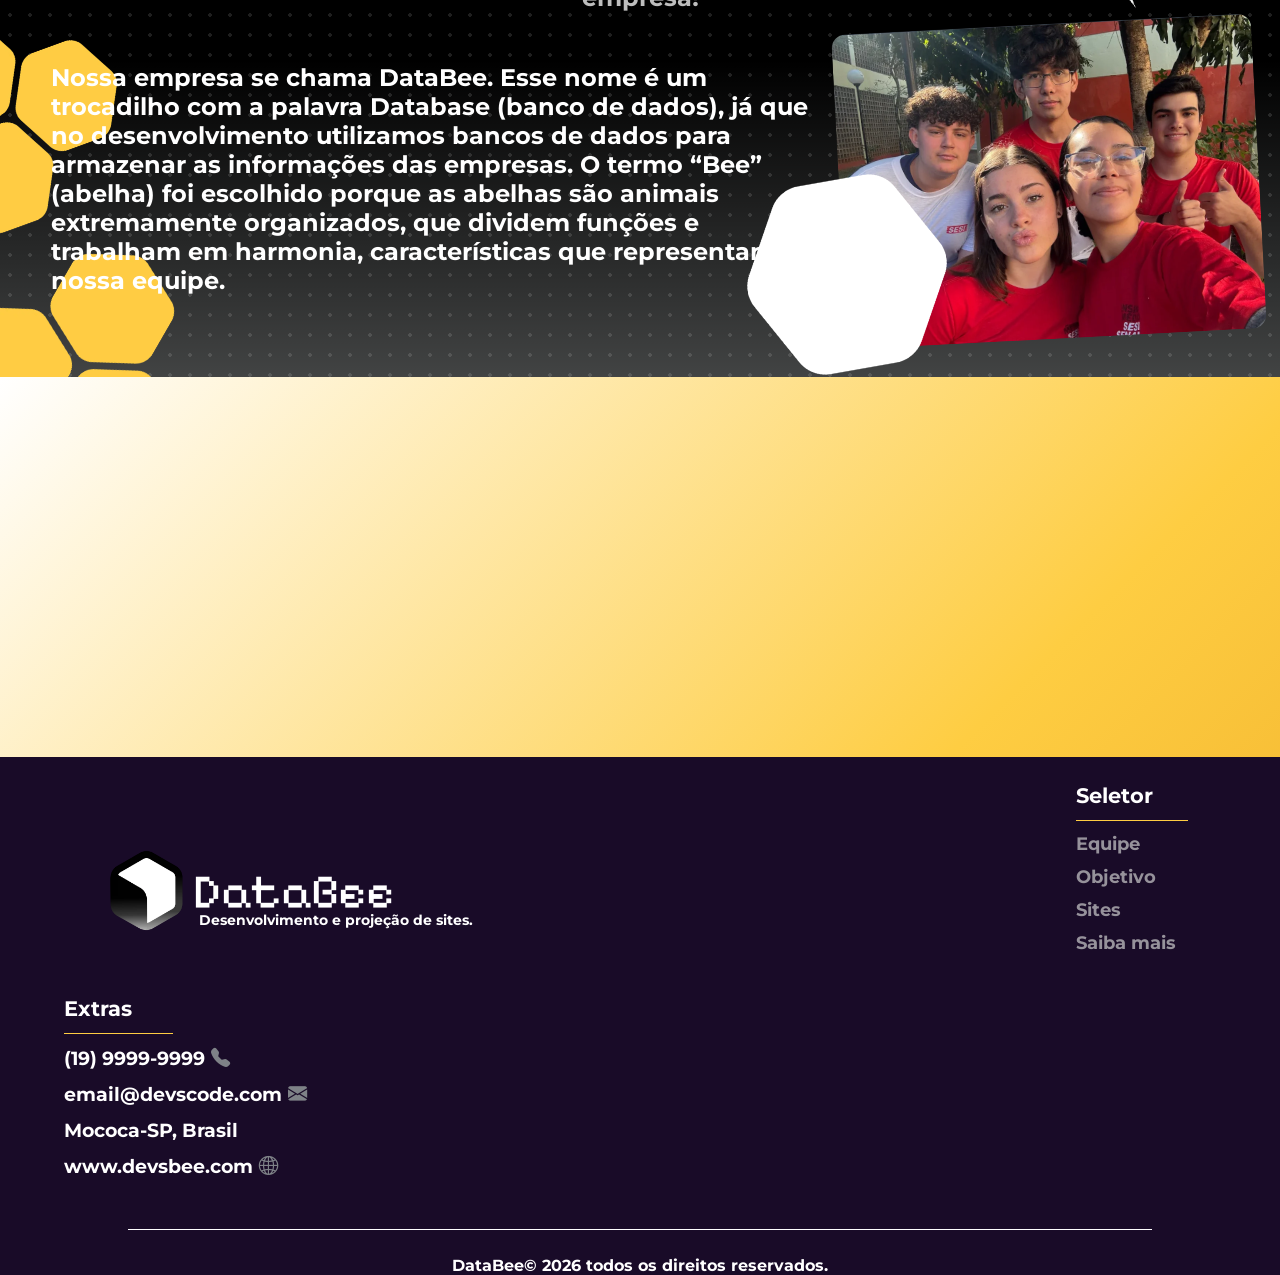
==== commit caeae0a9: "Página equipe saparada e funcional" ====
--- a/DB/index.html
+++ b/DB/index.html
@@ -20,6 +20,11 @@
             </svg>
         </div>
         <div class="loading-text">Carregando</div>
+    </div>
+    <div id="transition-overlay" class="transition-overlay" aria-hidden="true">
+        <div id="transition-layer-3" class="transition-layer transition-layer-3"></div>
+        <div id="transition-layer-2" class="transition-layer transition-layer-2"></div>
+        <div id="transition-layer-1" class="transition-layer transition-layer-1"></div>
     </div>
 
     <header id="header">
@@ -70,10 +75,7 @@
         <h1 class="frases">A DataBee é uma empresa especializada em desenvolvimento de sistemas personalizados para
             atender
             cada demanda.</h1>
-
-        <br><br>
-
-        <div class="searruma">
+        <div class="searruma2">
             <div class="container botao-animado">
                 <i class="bi bi-braces" id="icon"></i>
                 <div id="perfsoft"></div>
@@ -105,7 +107,7 @@
             <h1 class="titulo">Nossos serviços</h1>
             <div class="divissor2"></div>
             <h1 class="frases">Vamos cuidar bem da sua ideia e transforma-la em seu site para sua corporação</h1>
-            <div class="searruma">
+            <div class="searruma2">
                 <div class="container4 botao-animado">
                     <i class="bi bi-arrow-clockwise iconC4" id="perf4"></i>
                     <div class="info4">
@@ -121,7 +123,7 @@
                     </div>
                 </div>
             </div>
-            <div class="searruma">
+            <div class="searruma2">
                 <div class="container4 botao-animado">
                     <i class="bi bi-briefcase iconC4" id="perf4"></i>
                     <div class="info4">
@@ -254,6 +256,7 @@
         <a href="#inicio" class="buttonenterS team-back-link">
             <i class="bi bi-arrow-left"></i> Voltar ao início
         </a>
+        <div class="doodle-dots-light"></div>
         <h1 class="more" id="equipee">Nossa equipe</h1>
         <div class="textocentro">
             <span class="numero">5</span><span class="titulo" id="passo">Mentes por trás dessa empresa</span>
@@ -287,7 +290,8 @@
                     <span class="nome3">Yago</span>
                     <div class="divissorP"></div>
                     <h4 class="desc3">Back-end & Scrum Master</h4>
-                    <h1 class="moreabout">Formulou o Back-end da YouWell conectado</h1>
+                    <h1 class="moreabout">Formulou o Back-end da YouWell conectando ao banco de dados fazendo uma
+                        conexão estável e garantida com segurança de ponta</h1>
                     <a href="https://github.com/Yagopavan" target="_blank" rel="noopener noreferrer">
                         <div class="contatoo">
                             <i class="bi bi-github contato"></i>
@@ -301,55 +305,70 @@
                     <i class="bi bi-file-earmark-code" id="icon2"></i>
                 </div>
             </div>
-        </div>
-        <!--             <div class="container3 botao-animado">
-                <div class="foto-wrapper">
-                    <img src="" id="perf3">
-                    <i class="" id="icon2"></i>
-                </div>
-                <span class="nome3">Yago</span>
-                <div class="divissorP"></div>
-                <h4 class="desc3">Back-End | Scrum Master</h4>
-                <a href="" target="_blank" rel="noopener noreferrer">
-                    <h1 class="contato2"><i class="bi bi-github" id="contato">GitHub</i></h1>
-                </a>
-            </div>
-            <div class="container3 botao-animado">
+
+            <div class="container3">
                 <div class="foto-wrapper">
                     <img src="https://databee.netlify.app/img/image%20(2).png" id="perf3">
-                    <i class="bi bi-person-square" id="icon2"></i>
-                </div>
-                <span class="nome3">Gabriela</span>
-                <div class="divissorP"></div>
-                <h4 class="desc3">Production Owner | FullStack</h4>
-                <a href="https://github.com/Gabriela-Moura" target="_blank" rel="noopener noreferrer">
-                    <h1 class="contato2"><i class="bi bi-github" id="contato">GitHub</i></h1>
-                </a>
-            </div>
-            <div class="container3 botao-animado">
+                    <i class="bi bi-person-circle" id="icon2"></i>
+                </div>
+                <div class="team-info">
+                    <span class="nome3">Gabriela</span>
+                    <div class="divissorP"></div>
+                    <h4 class="desc3">Product Owner & FullStack</h4>
+                    <h1 class="moreabout">Coordena cada etapa da DataBee em que ações devem ser feitas e o por que devem
+                        ser feitas. Atua também em partes do back-end e front-end, até no aplicativo da YouWell</h1>
+                    <a href="https://github.com/Gabriela-Moura" target="_blank" rel="noopener noreferrer">
+                        <div class="contatoo">
+                            <i class="bi bi-github contato"></i>
+                            <h1 class="contato2">Visualizar perfil no GitHub</h1>
+                        </div>
+                    </a>
+                </div>
+            </div>
+
+            <div class="container3">
+
+                <div class="team-info">
+                    <span class="nome3">Amanda</span>
+                    <div class="divissorP"></div>
+                    <h4 class="desc3">Documentação & Testes</h4>
+                    <h1 class="moreabout">Estrutura documentos importantes de cada etapa do aplicativo e site, cada
+                        andamento e estrutura do site, organizando de forma eficiente o nosso progresso.</h1>
+                    <a href="https://github.com/Amandamonteleone" target="_blank" rel="noopener noreferrer">
+                        <div class="contatoo">
+                            <i class="bi bi-github contato"></i>
+                            <h1 class="contato2">Visualizar perfil no GitHub</h1>
+                        </div>
+                    </a>
+                </div>
                 <div class="foto-wrapper">
                     <img src="https://databee.netlify.app/img/Captura%20de%20tela%202026-03-19%20152849.png" id="perf3">
-                    <i class="bi bi-file-earmark-bar-graph" id="icon2"></i>
-                </div>
-                <span class="nome3">Amanda</span>
-                <div class="divissorP"></div>
-                <h4 class="desc3">Documentação e testes</h4>
-                <a href="https://github.com/Amandamonteleone" target="_blank" rel="noopener noreferrer">
-                    <h1 class="contato2"><i class="bi bi-github" id="contato">GitHub</i></h1>
-                </a>
-            </div>
-            <div class="container3 botao-animado">
+                    <i class="bi bi-archive-fill" id="icon2"></i>
+                </div>
+            </div>
+
+            <div class="container3">
                 <div class="foto-wrapper">
                     <img src="https://databee.netlify.app/img/Captura%20de%20tela%202026-03-19%20154006.png" id="perf3">
-                    <i class="bi bi-box" id="icon2"></i>
-                </div>
-                <span class="nome3">Diego</span>
-                <div class="divissorP"></div>
-                <h4 class="desc3">Analista e criador de Banco de dados</h4>
-                <a href="https://github.com/Diegotv39" target="_blank" rel="noopener noreferrer">
-                    <h1 class="contato2"><i class="bi bi-github" id="contato">GitHub</i></h1>
-                </a>
-            </div> -->
+                    <i class="bi bi-database" id="icon2"></i>
+                </div>
+                <div class="team-info">
+                    <span class="nome3">Diego</span>
+                    <div class="divissorP"></div>
+                    <h4 class="desc3">Banco de dados & Modelador</h4>
+                    <h1 class="moreabout">Atua na formação do banco de dados para armazenar senhas, nome e setores de
+                        forma segura e criptografada, atua também na modelagem 3D para apresentação do nosso serviço.
+                    </h1>
+                    <a href="https://github.com/Diegotv39" target="_blank" rel="noopener noreferrer">
+                        <div class="contatoo">
+                            <i class="bi bi-github contato"></i>
+                            <h1 class="contato2">Visualizar perfil no GitHub</h1>
+                        </div>
+                    </a>
+                </div>
+
+            </div>
+        </div>
         </div>
     </main>
     <script src="https://cdnjs.cloudflare.com/ajax/libs/gsap/3.12.5/gsap.min.js"></script>
--- a/DB/style.css
+++ b/DB/style.css
@@ -27,22 +27,178 @@
 
 body {
     font-family: 'Montserrat', sans-serif;
-    overflow-x: hidden;
+    overflow-x: clip;
     touch-action: pan-y;
 }
 
 #team-page[hidden] {
     display: none;
+}
+
+@keyframes wipeDiagonal {
+    from {
+        transform: translate(-50%, -50%) translate(-120vw, -120vh) rotate(-45deg);
+    }
+
+    to {
+        transform: translate(-50%, -50%) translate(140vw, 200vh) rotate(-45deg);
+    }
+}
+
+.transition-overlay {
+    position: fixed;
+    inset: 0;
+    z-index: 10000;
+    overflow: hidden;
+    pointer-events: none;
+}
+
+.transition-layer {
+    position: absolute;
+    top: 50%;
+    left: 50%;
+    width: 400vw;
+    height: 400vh;
+    opacity: 0;
+    transform: translate(-50%, -50%) translate(-120vw, -120vh) rotate(-45deg);
+}
+
+.transition-layer-1 {
+    background-color: #190b28;
+}
+
+.transition-layer-2 {
+    background-color: #e59817;
+    margin-left: -175px;
+}
+
+.transition-layer-3 {
+    background-color: #fecd42;
+    margin-left: -350px;
+}
+
+.transition-overlay.is-active .transition-layer-1,
+.transition-overlay.is-active .transition-layer-2,
+.transition-overlay.is-active .transition-layer-3 {
+    opacity: 1;
+    animation: wipeDiagonal 1.2s cubic-bezier(1, 0, 0.175, 1) forwards;
+}
+
+.transition-overlay.is-active .transition-layer-2 {
+    animation-delay: 0.1s;
+}
+
+.transition-overlay.is-active .transition-layer-3 {
+    animation-delay: 0.2s;
+}
+
+.transition-overlay.mobile-transition .transition-layer {
+    width: 300vw;
+    height: 600vh;
+    top: 50%;
+    left: 50%;
+    transform: translate(-50%, -50%) translate(-120vw, 0) rotate(-45deg);
+}
+
+.transition-overlay.mobile-transition .transition-layer-2,
+.transition-overlay.mobile-transition .transition-layer-3 {
+    margin-left: 0;
+}
+
+.transition-overlay.mobile-transition.is-active .transition-layer-1,
+.transition-overlay.mobile-transition.is-active .transition-layer-2,
+.transition-overlay.mobile-transition.is-active .transition-layer-3 {
+    animation-name: wipeMobile;
+    animation-duration: 0.85s;
+    animation-timing-function: cubic-bezier(0.22, 1, 0.36, 1);
+}
+
+.transition-overlay.mobile-transition.is-active .transition-layer-2 {
+    animation-delay: 0.08s;
+}
+
+.transition-overlay.mobile-transition.is-active .transition-layer-3 {
+    animation-delay: 0.16s;
+}
+
+@keyframes wipeMobile {
+    0% {
+        opacity: 0;
+        transform: translate(-50%, -50%) translate(-120vw, 0) rotate(-45deg);
+    }
+
+    15% {
+        opacity: 1;
+    }
+
+    100% {
+        opacity: 1;
+        transform: translate(-50%, -50%) translate(370vw, 0) rotate(-45deg);
+    }
 }
 
 .team-page-view {
     box-sizing: border-box;
     min-height: 100vh;
     padding: 100px 4% 40px;
+    opacity: 0;
+    transform: translateY(28px);
+    transition: opacity 0.5s ease, transform 0.5s ease;
+}
+
+.team-page-view.is-visible {
+    opacity: 1;
+    transform: translateY(0);
 }
 
 .team-back-link {
     text-decoration: none;
+}
+
+@media (max-width: 768px) {
+    .team-page-view {
+        padding-top: 76px;
+        padding-left: 5%;
+        padding-right: 5%;
+        transform: translateY(12px);
+        transition: opacity 0.35s ease, transform 0.35s ease;
+    }
+
+    .team-page-view.is-visible {
+        transform: translateY(0);
+    }
+
+    .transition-layer {
+        width: 160vw;
+        height: 34vh;
+        top: 50%;
+        left: 50%;
+        transform: translate(-50%, -50%) translate(-120vw, 0) rotate(-14deg);
+    }
+
+    .transition-layer-2 {
+        margin-left: 0;
+    }
+
+    .transition-layer-3 {
+        margin-left: 0;
+    }
+
+    .transition-overlay.is-active .transition-layer-1,
+    .transition-overlay.is-active .transition-layer-2,
+    .transition-overlay.is-active .transition-layer-3 {
+        animation-name: wipeMobile;
+        animation-duration: 0.85s;
+        animation-timing-function: cubic-bezier(0.22, 1, 0.36, 1);
+    }
+
+    .transition-overlay.is-active .transition-layer-2 {
+        animation-delay: 0.08s;
+    }
+
+    .transition-overlay.is-active .transition-layer-3 {
+        animation-delay: 0.16s;
+    }
 }
 
 .responsivo {
@@ -617,6 +773,15 @@
     width: 100%;
 }
 
+.searruma2 {
+    display: flex;
+    flex-direction: row;
+    justify-content: center;
+    align-items: center;
+    gap: 2%;
+    width: 100%;
+}
+
 .container {
     border: 2px solid #7e828775;
     display: flex;
@@ -751,11 +916,11 @@
     position: relative;
     overflow: hidden;
     padding-top: 1%;
-        background-image: radial-gradient(circle, #f9f9f81f 1.8px, transparent 1.8px),
-            linear-gradient(to bottom, rgb(0, 0, 0) 0%, rgb(0, 0, 0) 50%, rgba(0, 0, 0, 0.725) 100%);
-        background-size: 20px 20px, cover, cover;
-        background-position: left top, center, center;
-        background-repeat: repeat, no-repeat, no-repeat;
+    background-image: radial-gradient(circle, #f9f9f81f 1.8px, transparent 1.8px),
+        linear-gradient(to bottom, rgb(0, 0, 0) 0%, rgb(0, 0, 0) 50%, rgba(0, 0, 0, 0.725) 100%);
+    background-size: 20px 20px, cover, cover;
+    background-position: left top, center, center;
+    background-repeat: repeat, no-repeat, no-repeat;
     padding-bottom: 3%;
     padding-bottom: 3%;
 }
@@ -825,7 +990,7 @@
 }
 
 /* outro container denovo */
-.container3{
+.container3 {
     display: flex;
     flex-direction: row;
     margin-top: 5%;
@@ -833,12 +998,19 @@
 
 #team-page .container3 {
     box-sizing: border-box;
-    width: min(100%, 800px);
-    gap: clamp(16px, 3vw, 28px);
+    width: min(100%, 860px);
+    margin: clamp(24px, 4vw, 48px) auto 0;
+    gap: clamp(30px, 6vw, 70px);
+    display: flex;
+    align-items: center;
+}
+
+.line{
+    
 }
 
 #perf3 {
-    display: flex;
+    display: block;
     justify-self: center;
     aspect-ratio: 1;
     transition: 0.3s ease-in-out;
@@ -847,36 +1019,40 @@
 
 .foto-wrapper {
     position: relative;
-    display: inline-block;;
+    display: inline-block;
 }
 
 #team-page .foto-wrapper {
-    flex: 0 0 36%;
+    flex: 0 0 min(36%, 300px);
+    max-width: 300px;
 }
 
 #team-page #perf3 {
-    width: 420px;
-    height: 500px;
-    aspect-ratio: 1;
+    width: 430px;
+    height: 450px;
     object-fit: cover;
+    display: block;
 }
 
 .team-info {
     flex: 1;
     min-width: 0;
+    display: flex;
+    flex-direction: column;
+    align-items: flex-start;
 }
 
 .team-info .nome3 {
-    margin-top: 25%;
+    margin-top: 0;
     display: block;
     text-align: left;
-    font-size: 40px;
+    font-size: clamp(2rem, 3vw, 2.5rem);
 }
 
 .team-info .divissorP {
-    width: 70%;
+    width: min(100%, 70%);
     margin-top: 1px;
-    margin-bottom: 10%;
+    margin-bottom: clamp(16px, 2vw, 32px);
 }
 
 .team-info .desc3 {
@@ -890,6 +1066,10 @@
 .team-info .contatoo {
     gap: 8px;
     margin-top: 16px;
+    display: flex;
+    align-items: center;
+    justify-content: flex-start;
+    flex-wrap: wrap;
 }
 
 .team-info .contato {
@@ -914,7 +1094,7 @@
     position: absolute;
     top: 10px;
     /* Se quiser ele MAIS para baixo, aumente para -20px. Se quiser MAIS para cima, diminua para -5px ou 0 */
-    left: 10%;
+    left: -10%;
     transform: translateX(-50%);
 }
 
@@ -946,11 +1126,13 @@
     margin-top: 8%;
     text-align: center;
     color: #f7b90e;
-    font-size: 17px;
-    width: 240px;
-}
-
-.moreabout{
+    font-size: 100%;
+    width: 270px;
+    padding: 1%;
+    margin-bottom: 6%;
+}
+
+.moreabout {
     font-size: 17px;
     width: 370px;
     color: #000000a3;
@@ -958,7 +1140,7 @@
     word-spacing: 2px;
 }
 
-.contatoo{
+.contatoo {
     margin-top: 20%;
     gap: 5%;
     display: flex;
@@ -1050,11 +1232,11 @@
     display: flex;
 }
 
-.youwell{
+.youwell {
     width: 250px;
 }
 
-.textsY{
+.textsY {
     display: grid;
 }
 
@@ -1185,6 +1367,7 @@
     gap: 5%;
     transition: 0.2s ease-in-out;
 }
+
 .nome5 {
     color: #145944;
     font-size: 300%;
@@ -1608,7 +1791,7 @@
     }
 
     /* Cards .container (seção de serviços/produtos) */
-    .searruma {
+    .searruma2 {
         flex-wrap: wrap;
         gap: 2%;
         padding: 0 2%;
@@ -1690,7 +1873,9 @@
     }
 
     #icon2 {
-        margin-top: 190px;
+        font-size: 120%;
+        width: 40px;
+        left: 20%;
     }
 
     #icon {
@@ -1728,7 +1913,29 @@
     }
 }
 
-
+@media (max-width: 900px) {
+    #team-page {
+        padding-left: 5%;
+        padding-right: 5%;
+    }
+
+    #team-page .container3 {
+        width: min(100%, 680px);
+        gap: 24px;
+    }
+
+    #team-page .foto-wrapper {
+        flex-basis: 280px;
+    }
+
+    .team-info {
+        align-items: flex-start;
+    }
+
+    .moreabout {
+        width: min(100%, 440px);
+    }
+}
 
 /* --- MOBILE (max-width: 768px) --- */
 @media (max-width: 768px) {
@@ -1813,7 +2020,7 @@
         font-size: 1rem;
     }
 
-    .inicio2frases > br {
+    .inicio2frases>br {
         display: none;
     }
 
@@ -1869,6 +2076,52 @@
     .centraa {
         flex-direction: column;
         align-items: center;
+    }
+
+    #team-page {
+        padding-top: 72px;
+    }
+
+    #team-page .container3 {
+        flex-direction: column;
+        width: min(100%, 520px);
+        text-align: center;
+    }
+
+    #team-page .foto-wrapper {
+        width: min(100%, 280px);
+        max-width: 280px;
+        flex-basis: auto;
+    }
+
+    #team-page #perf3 {
+        width: 100%;
+        max-width: 280px;
+        height: auto;
+    }
+
+    .team-info {
+        width: 100%;
+        align-items: center;
+        text-align: center;
+    }
+
+    .team-info .nome3 {
+        text-align: center;
+    }
+
+    .team-info .divissorP {
+        width: 90%;
+        margin-inline: auto;
+    }
+
+    .moreabout {
+        width: min(100%, 420px);
+        text-align: center;
+    }
+
+    .team-info .contatoo {
+        justify-content: center;
     }
 
     .descc {
@@ -2075,7 +2328,7 @@
         font-size: 115%;
     }
 
-    .empresa{
+    .empresa {
         font-size: 200%;
     }
 
@@ -2096,6 +2349,14 @@
     .titulo,
     .tituloW {
         font-size: 145%;
+    }
+
+    #team-page .container3 {
+        width: 100%;
+    }
+
+    #team-page #perf3 {
+        max-width: 220px;
     }
 
     .container,
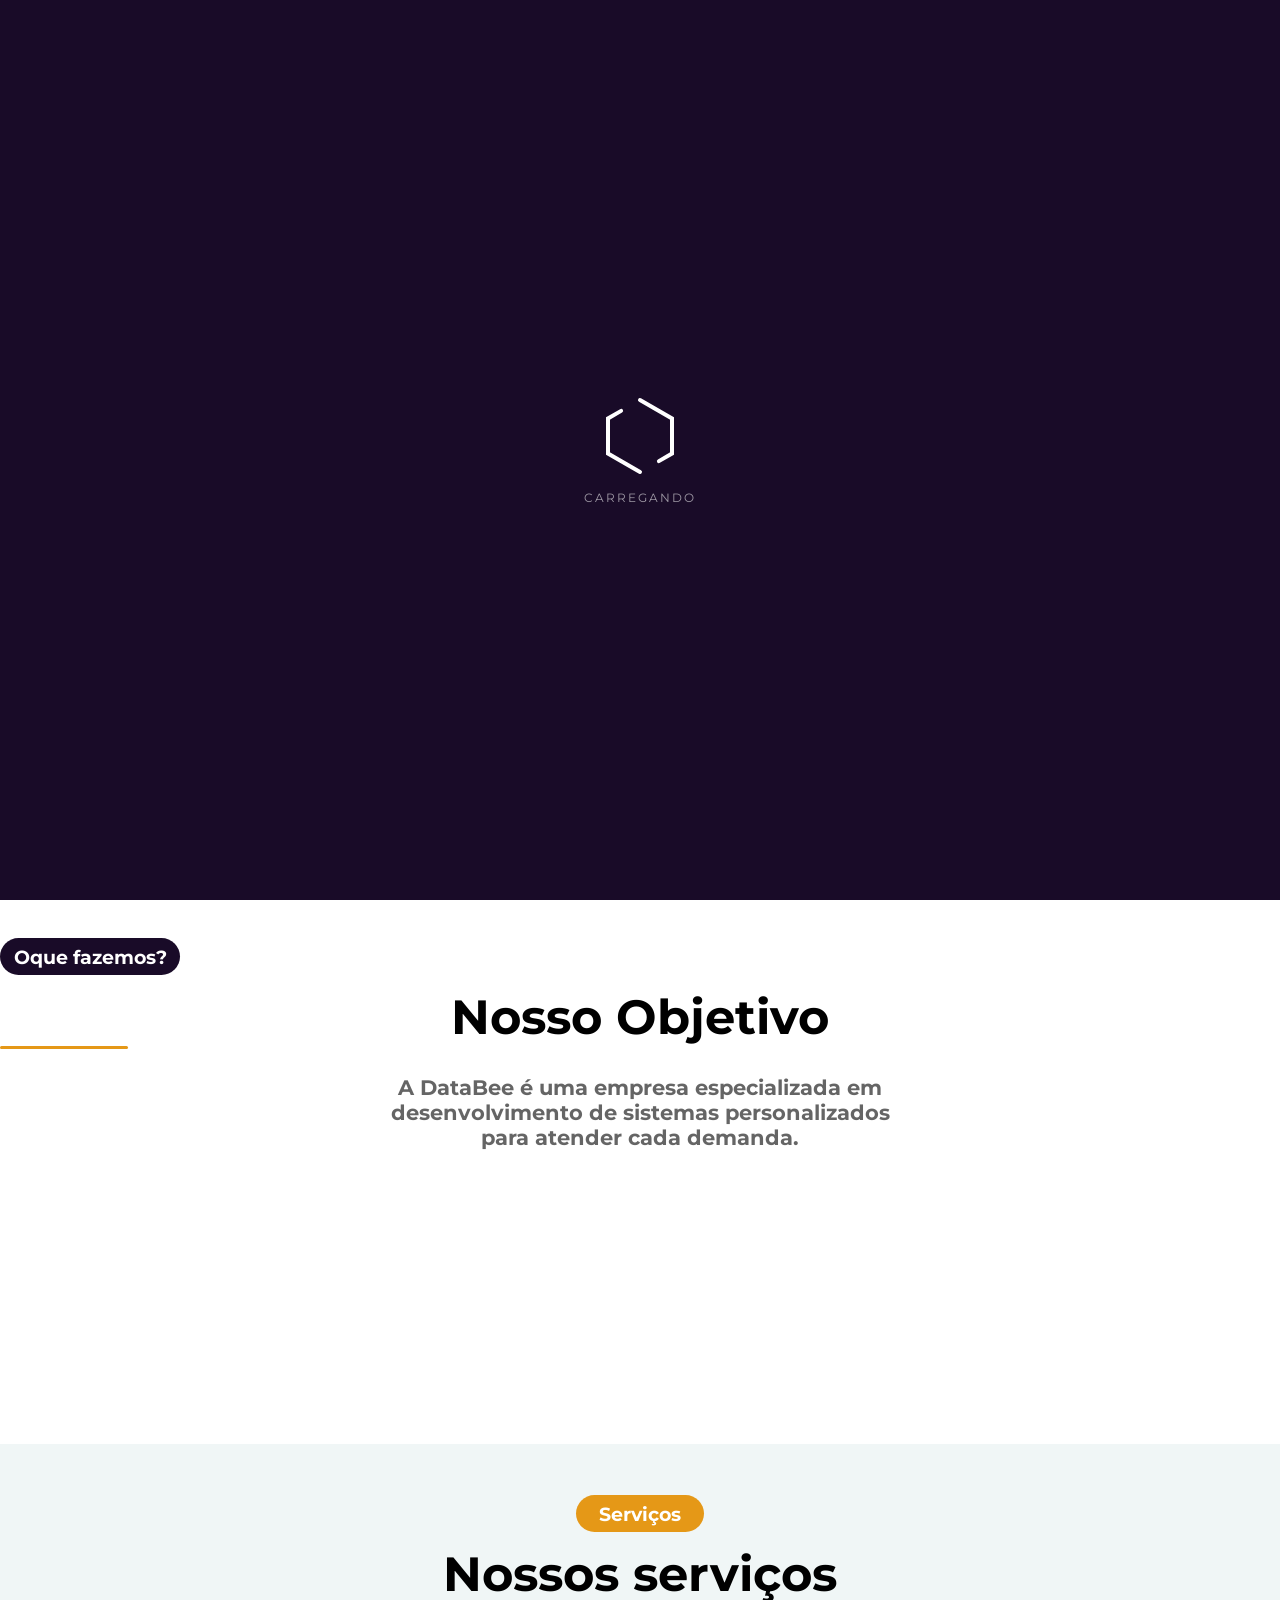
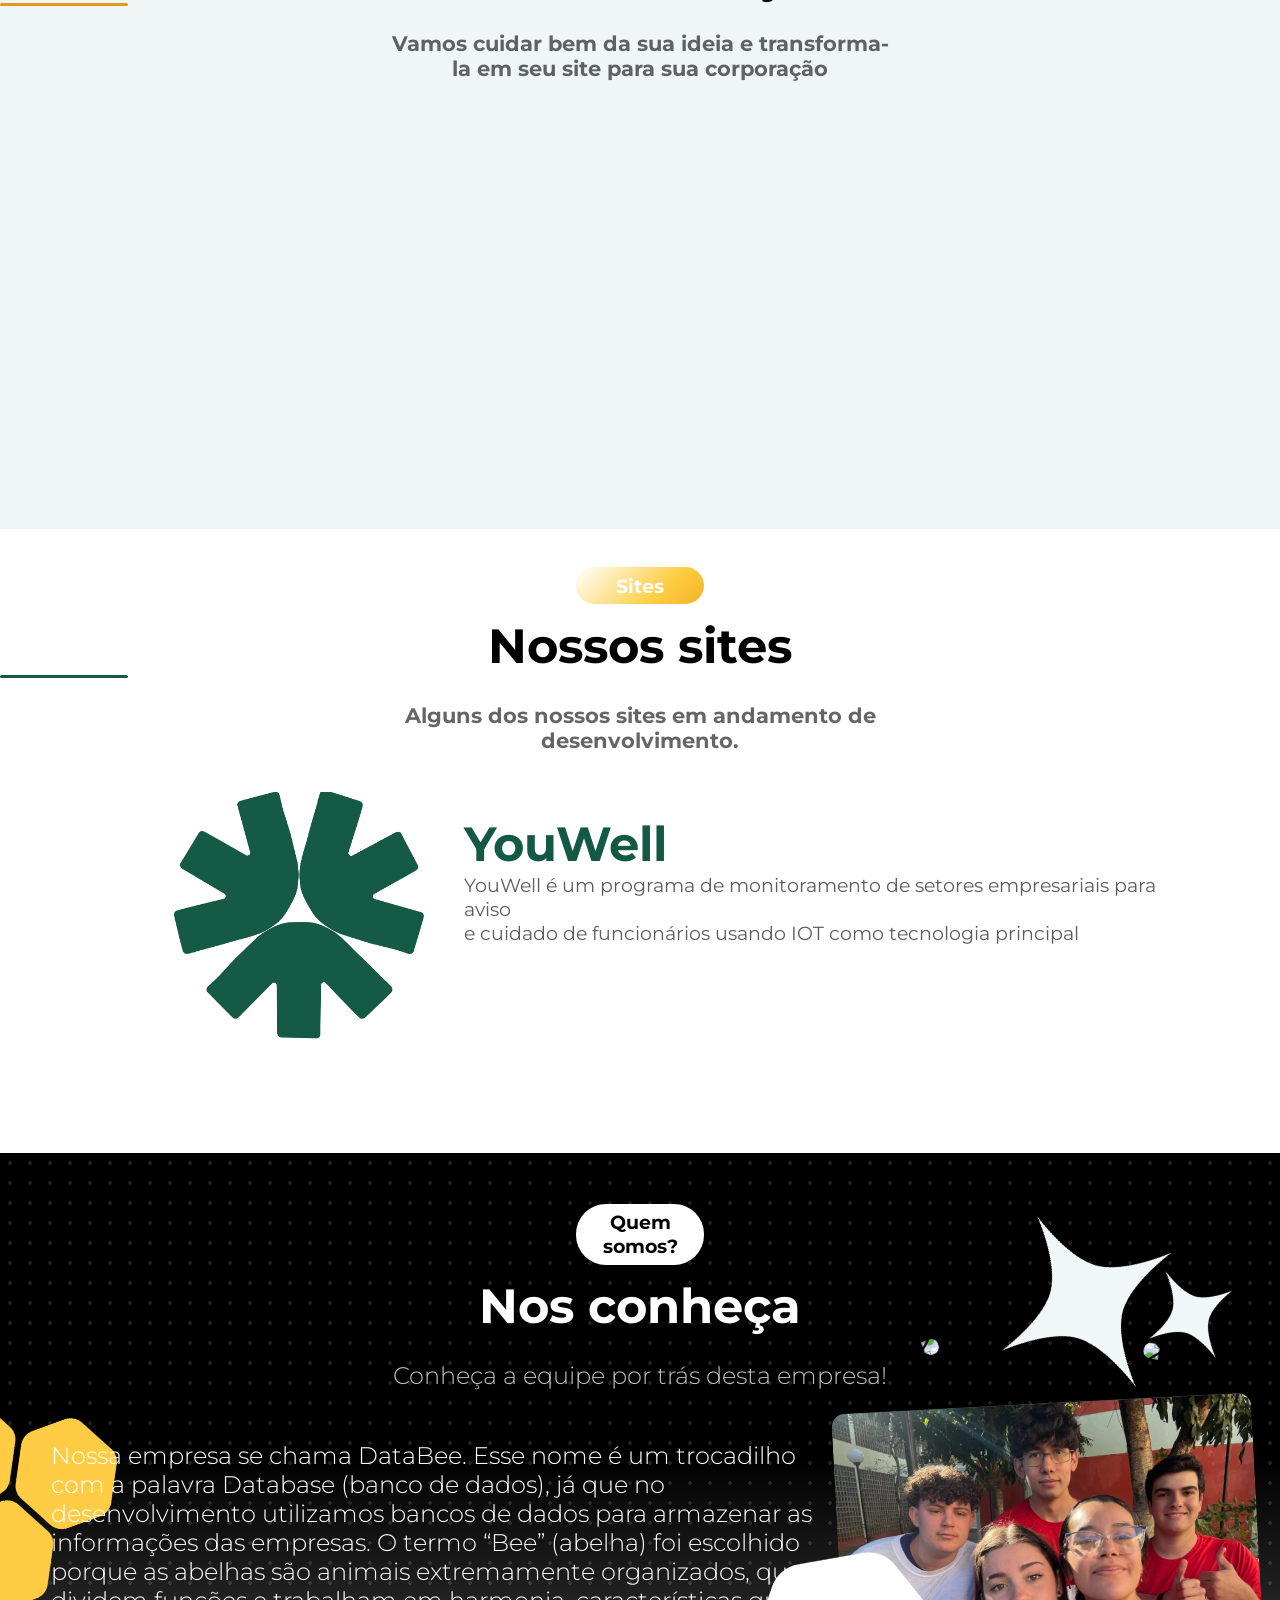
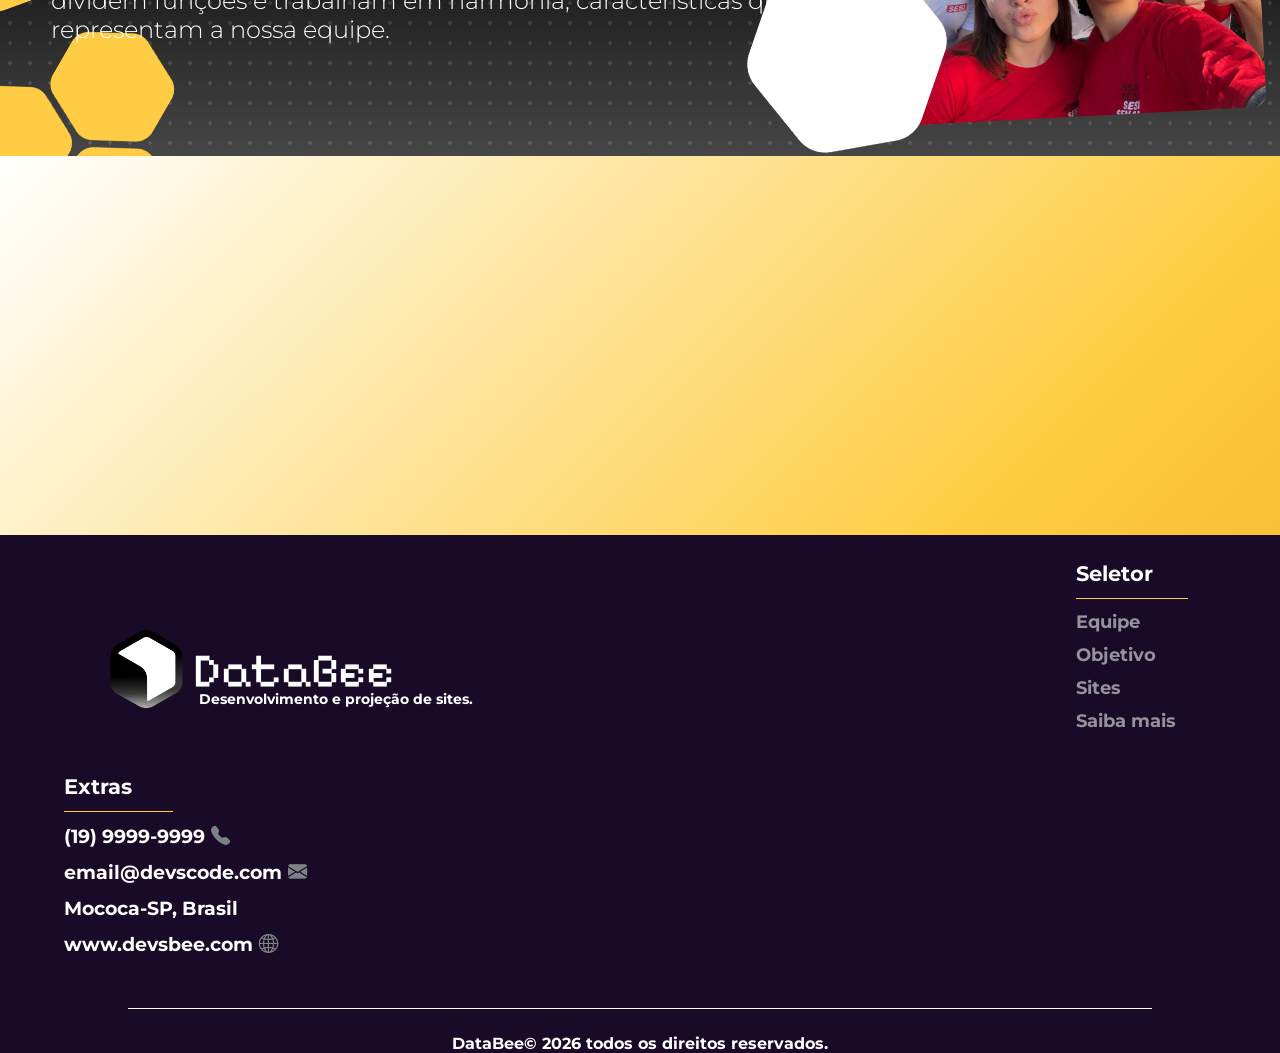
==== commit 91f3e1a9: "Pequenas alterações no visual para melhor experiência" ====
--- a/DB/index.html
+++ b/DB/index.html
@@ -77,27 +77,18 @@
             cada demanda.</h1>
         <div class="searruma2">
             <div class="container botao-animado">
-                <i class="bi bi-braces" id="icon"></i>
-                <div id="perfsoft"></div>
                 <span class="nome" id="funcao">Softwares de alta qualidade</span>
-                <div class="divissor"></div>
                 <h4 class="desc">Softwares feitos de forma autêntica ao seu pedido sendo coerente com cada detalhe.</h4>
 
             </div>
             <div class="container botao-animado">
-                <i class="bi bi-graph-up-arrow" id="icon"></i>
-                <div id="perfsoft2"></div>
                 <span class="nome">Organização e <br>eficiência</span>
-                <div class="divissor"></div>
                 <h4 class="desc">Sites feito para organizar e manter a eficiência constante mais alta para o seu favor e
                     seu
                     jeito.</h4>
             </div>
             <div class="container botao-animado">
-                <i class="bi bi-box-fill" id="icon"></i>
-                <div id="perfsoft3"></div>
                 <span class="nome">Automação <br>e produtividade</span>
-                <div class="divissor"></div>
                 <h4 class="desc">Sites que funcionam de forma automática para salvar do seu tempo, e lhe ajudar.</h4>
             </div>
         </div>
@@ -140,25 +131,24 @@
                 </div>
             </div>
         </div>
-        <div class="containernovo">
-            <h1 class="more6" id="sites">Sites</h1>
-            <h1 class="titulo">Nossos sites</h1>
-            <div class="divissorS2"></div>
-            <h1 class="frases">Alguns dos nossos sites em andamento de desenvolvimento.</h1>
-            <div class="searruma">
-                <div class="container5">
-                    <a href="https://youwell.netlify.app/" target="_blank" id="iconey"></a>
-                    <div class="info4Y">
-                        <img src="img/sem título.webp" class="youwell">
-                        <div class="textsY">
-                            <div class="nome5">YouWell</div>
-                            <div class="desc5">YouWell é um programa de monitoramento de setores empresariais para
-                                aviso<br>
-                                e cuidado de funcionários usando IOT como tecnologia principal</div>
-                        </div>
-                    </div>
-                </div>
-            </div>
+        <h1 class="more6" id="sites">Sites</h1>
+        <h1 class="titulo">Nossos sites</h1>
+        <div class="divissorS2"></div>
+        <h1 class="frases">Alguns dos nossos sites em andamento de desenvolvimento.</h1>
+        <div class="searruma">
+            <div class="container5">
+                <a href="https://youwell.netlify.app/" target="_blank" id="iconey"></a>
+                <div class="info4Y">
+                    <img src="img/sem título.webp" class="youwell">
+                    <div class="textsY">
+                        <div class="nome5">YouWell</div>
+                        <div class="desc5">YouWell é um programa de monitoramento de setores empresariais para
+                            aviso<br>
+                            e cuidado de funcionários usando IOT como tecnologia principal</div>
+                    </div>
+                </div>
+            </div>
+            <div>
             <div class="containerBee" id="qmsms">
                 <h1 class="more0">Quem somos?</h1>
                 <h1 class="tituloW">Nos conheça</h1>
--- a/DB/style.css
+++ b/DB/style.css
@@ -589,8 +589,8 @@
     padding-top: 0.5%;
     padding-bottom: 0.5%;
     margin-top: 3%;
-    margin-left: 45%;
-    margin-right: 45%;
+    justify-self: center;
+    width: 180px;
     text-align: center;
 }
 
@@ -665,6 +665,7 @@
 }
 
 .frasesW {
+    font-weight: 300;
     color: #ffffffbd;
     margin-top: 2%;
     margin-left: 30%;
@@ -783,120 +784,36 @@
 }
 
 .container {
-    border: 2px solid #7e828775;
-    display: flex;
+    margin-top: 5%;
     flex-direction: column;
-    align-items: center;
-    justify-content: flex-start;
-    background-color: rgba(255, 255, 255, 0.452);
-    width: 17.5%;
     color: rgb(0, 0, 0);
-    border-radius: 20px;
-    padding-bottom: 2%;
-    transition: 0.3s ease-in-out;
-    margin-bottom: 5%;
+    width: 300px;
+    margin-bottom: 8%;
+    border-top: 3px solid #5150504a;
+    transition: 0.1s ease-in-out;
+    cursor: pointer;
 }
 
 .container:hover {
-    border: 2px solid #fecd42;
-    box-shadow: 0 10px 30px rgba(0, 0, 0, 0.31);
-}
-
-
-
-#icon {
-    display: flex;
-    justify-content: center;
-    align-items: center;
-    width: 50px;
-    aspect-ratio: 1;
-    border-radius: 50%;
-    font-size: 200%;
-    background-color: #e59817;
-    color: white;
-    z-index: 100;
-
-    /* MUDANÇA AQUI: */
-    position: absolute;
-    top: 10px;
-    /* Distância fixa a partir do TOPO da foto */
-    left: 10px;
-    /* Distância fixa a partir da ESQUERDA da foto */
-}
-
-#perfsoft {
-    background: linear-gradient(to bottom, rgba(0, 0, 0, 0) 0%, rgba(0, 0, 0, 0) 50%, rgb(255, 255, 255) 100%),
-        url('https://i.pinimg.com/736x/f5/e8/72/f5e87230f73c9811d9f9a69feb392b5a.jpg') no-repeat center;
-    color: white;
-    display: flex;
-    justify-content: center;
-    align-items: center;
-    text-align: center;
-    background-size: cover;
-    height: 350px;
-    background-color: #fecd42;
-    width: 100%;
-    border-radius: 16px 16px 0px 0px;
-    aspect-ratio: 1;
-    transition: 0.5s ease-in-out;
-    object-fit: cover;
-    box-sizing: border-box;
-}
-
-#perfsoft2 {
-    background: linear-gradient(to bottom, rgba(0, 0, 0, 0) 0%, rgba(0, 0, 0, 0) 50%, rgb(255, 255, 255) 100%),
-        url('https://i.pinimg.com/736x/33/c8/d4/33c8d49bc3a72ca18587b84083d3bb9f.jpg') no-repeat center;
-    color: white;
-    display: flex;
-    justify-content: center;
-    align-items: center;
-    text-align: center;
-    background-size: cover;
-    height: 350px;
-    background-color: #fecd42;
-    width: 100%;
-    border-radius: 16px 16px 0px 0px;
-    aspect-ratio: 1;
-    transition: 0.5s ease-in-out;
-    object-fit: cover;
-    box-sizing: border-box;
-}
-
-#perfsoft3 {
-    background: linear-gradient(to bottom, rgba(0, 0, 0, 0) 0%, rgba(0, 0, 0, 0) 50%, rgb(255, 255, 255) 100%),
-        url('https://i.pinimg.com/736x/6f/ac/cc/6faccc8aaf3560111e10594c00d906e2.jpg') no-repeat center;
-    color: white;
-    display: flex;
-    justify-content: center;
-    align-items: center;
-    text-align: center;
-    background-size: cover;
-    height: 350px;
-    background-color: #fecd42;
-    width: 100%;
-    border-radius: 16px 16px 0px 0px;
-    aspect-ratio: 1;
-    transition: 0.5s ease-in-out;
-    object-fit: cover;
-    box-sizing: border-box;
+    border-top: 3px solid #e5991789;
 }
 
 .nome {
     text-align: center;
-    font-size: 140%;
-    margin-top: 10%;
+    font-size: 160%;
     font-weight: bold;
     letter-spacing: 1px;
 }
 
 .desc {
-    color: #000000a3;
-    margin-top: 8%;
-    text-align: center;
+    font-weight: 300;
+    color: #000000;
+    margin-top: 2%;
 }
 
 .descc {
     font-size: 150%;
+    font-weight: 300;
     text-align: left;
     color: #ffffff;
     margin-top: 4%;
@@ -927,6 +844,7 @@
 
 .containernovo {
     padding-top: 1%;
+    padding-bottom: 5%;
     background-color: #f0f6f6;
 }
 
@@ -1005,9 +923,6 @@
     align-items: center;
 }
 
-.line{
-    
-}
 
 #perf3 {
     display: block;
@@ -1191,6 +1106,8 @@
     border: 2px solid #7e828775;
     border-radius: 10px;
     transition: 0.2s ease-in-out;
+    justify-content: center;
+    text-align: center;
 }
 
 .iconC4::before {
@@ -1208,12 +1125,12 @@
 }
 
 #perf4 {
-    color: #ffff;
+    color: #fecd42;
     display: flex;
     justify-content: center;
     align-items: center;
     padding: 4%;
-    background-color: #fecd42;
+    background-color: #fecc4238;
     font-size: 400%;
     margin-bottom: 5%;
     width: 20%;
@@ -1359,8 +1276,10 @@
 
 /* outro container denovo denovo*/
 .container5 {
+    margin-bottom: 5%;
     margin-top: 2%;
     display: flex;
+    justify-content: center;
     align-items: center;
     padding: 1%;
     border-radius: 10px;
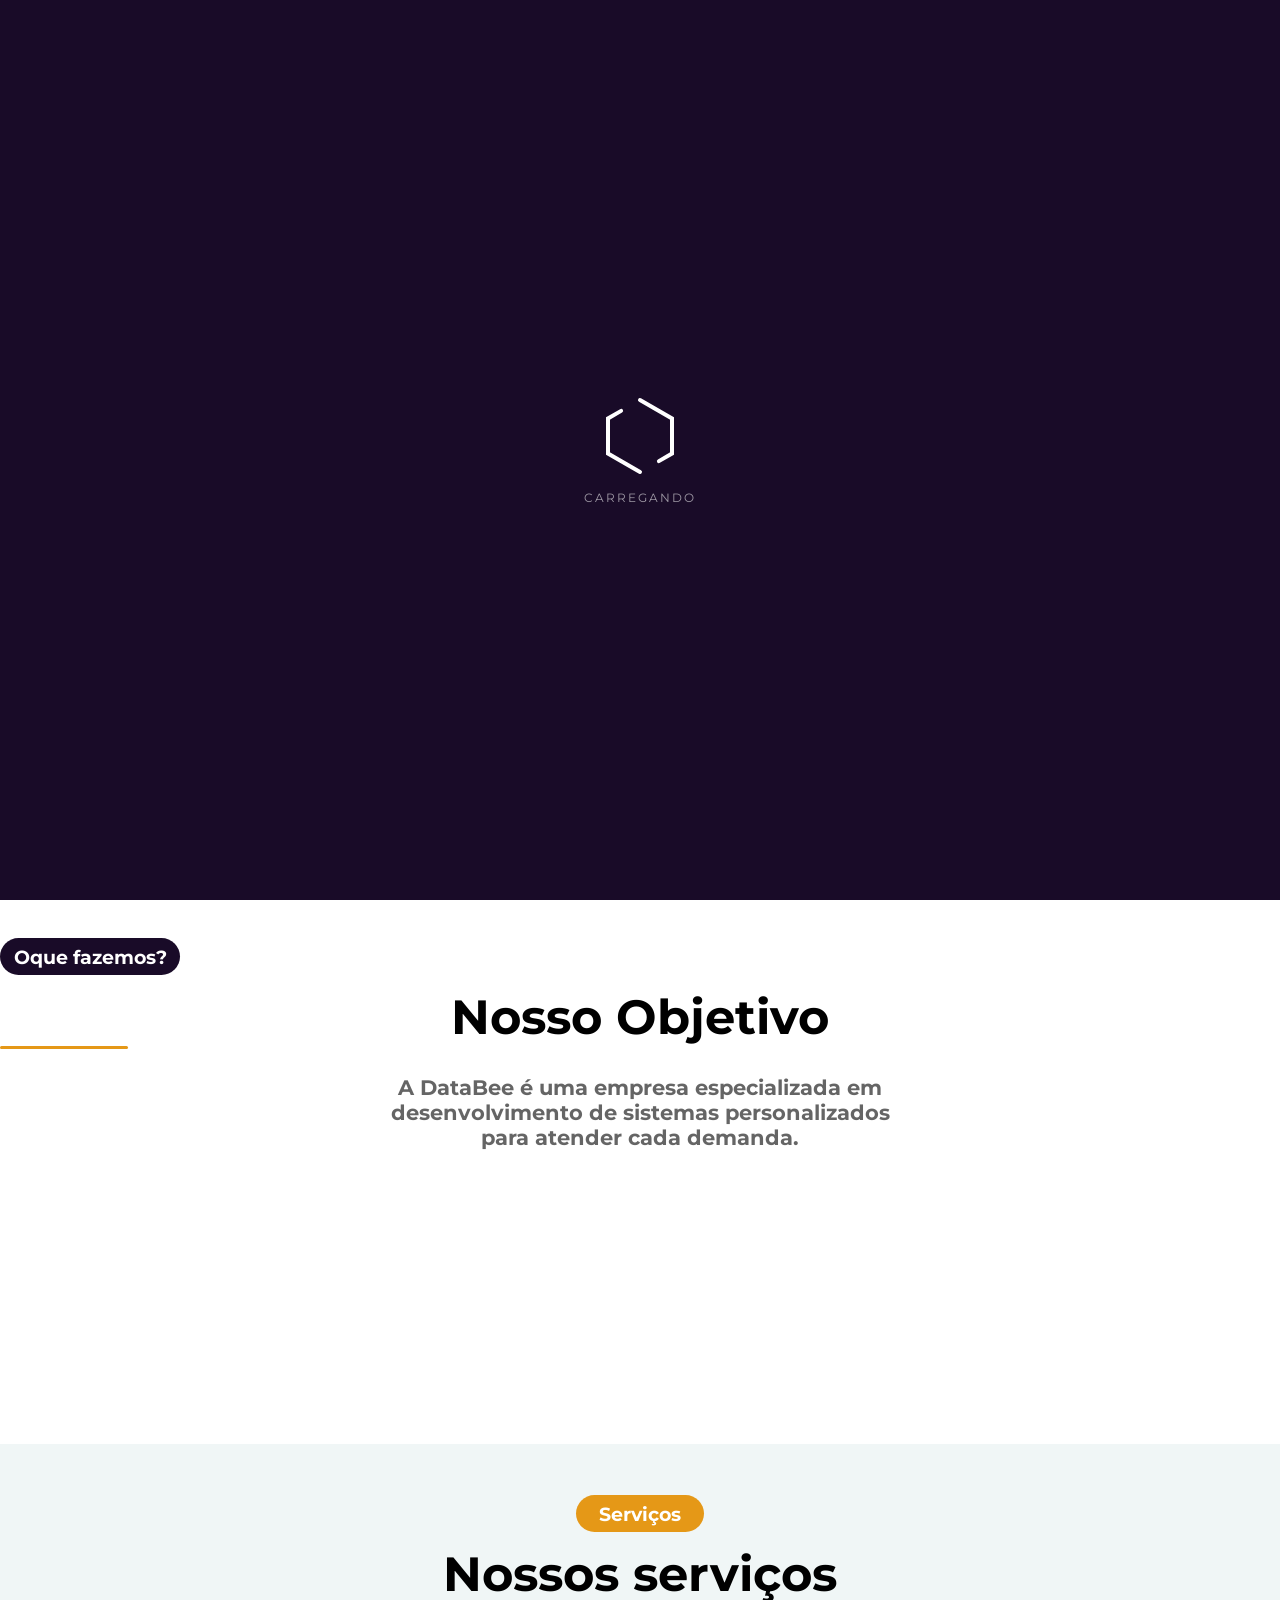
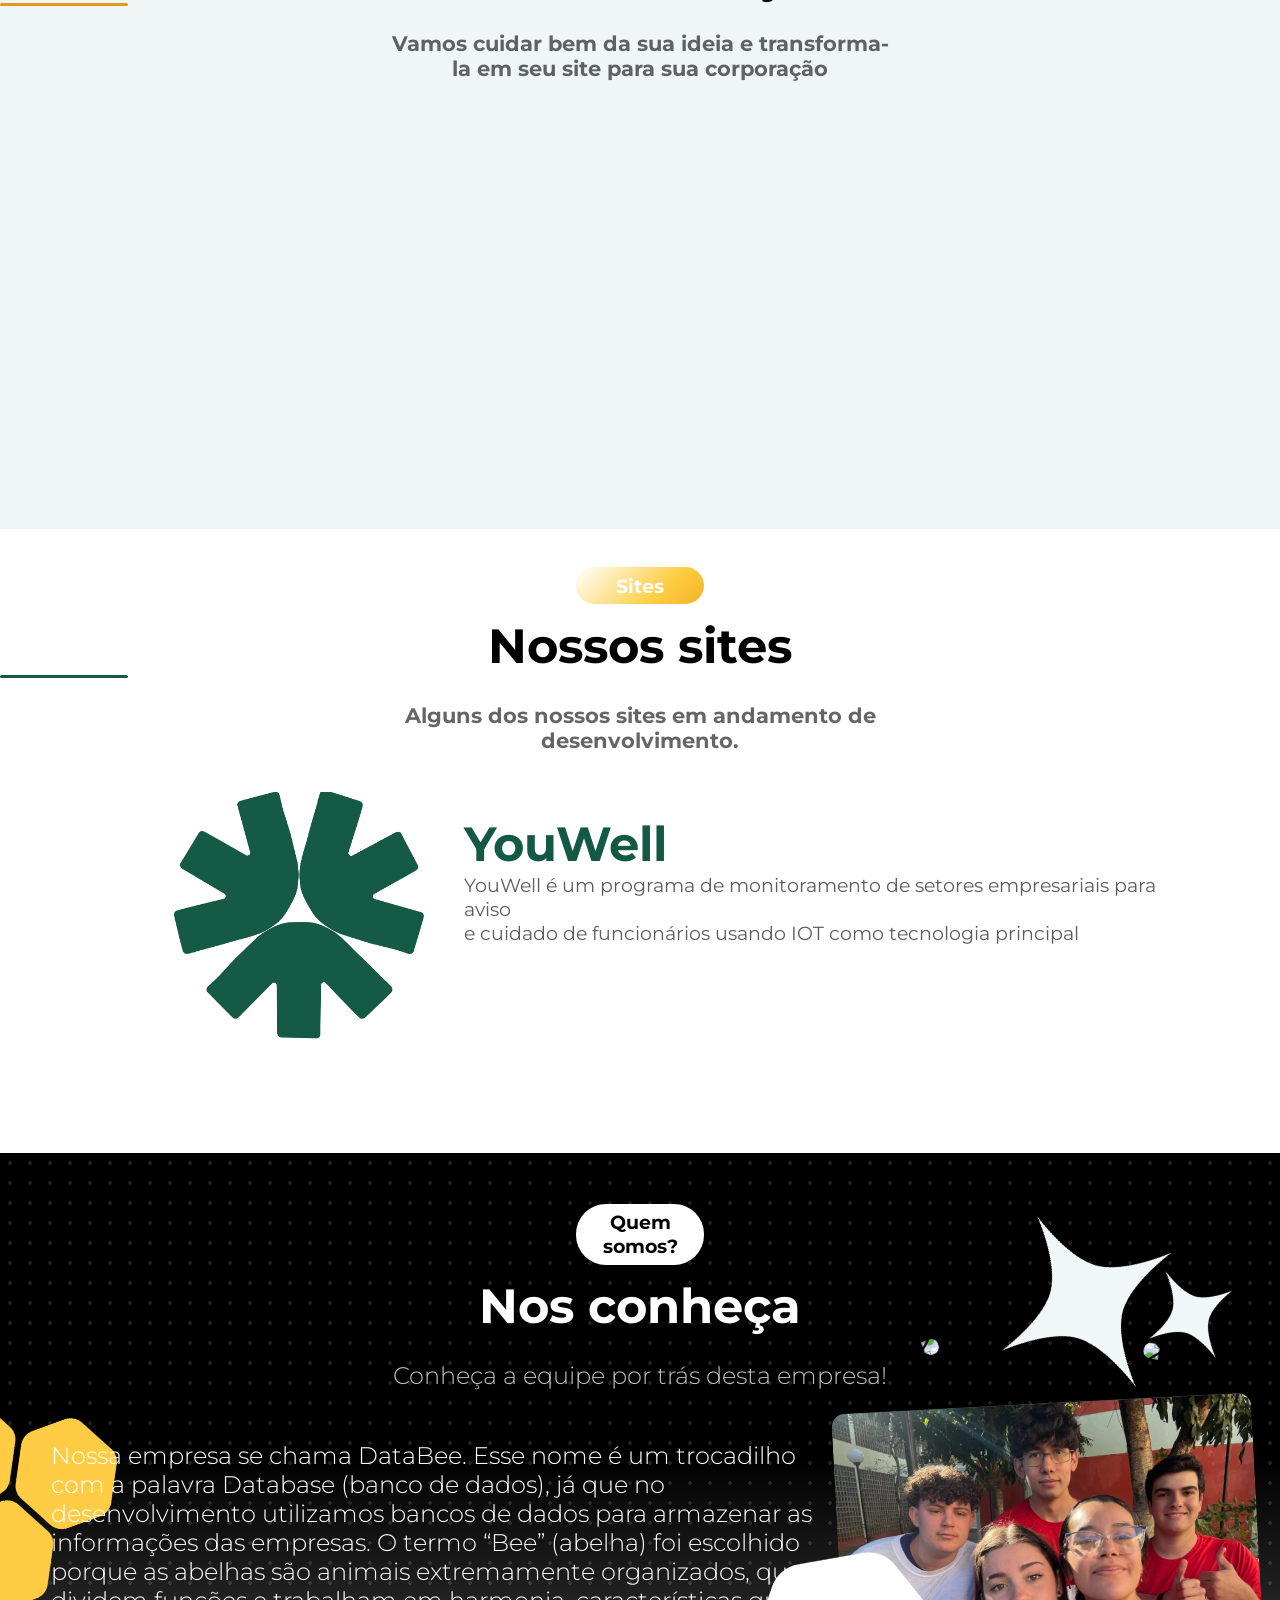
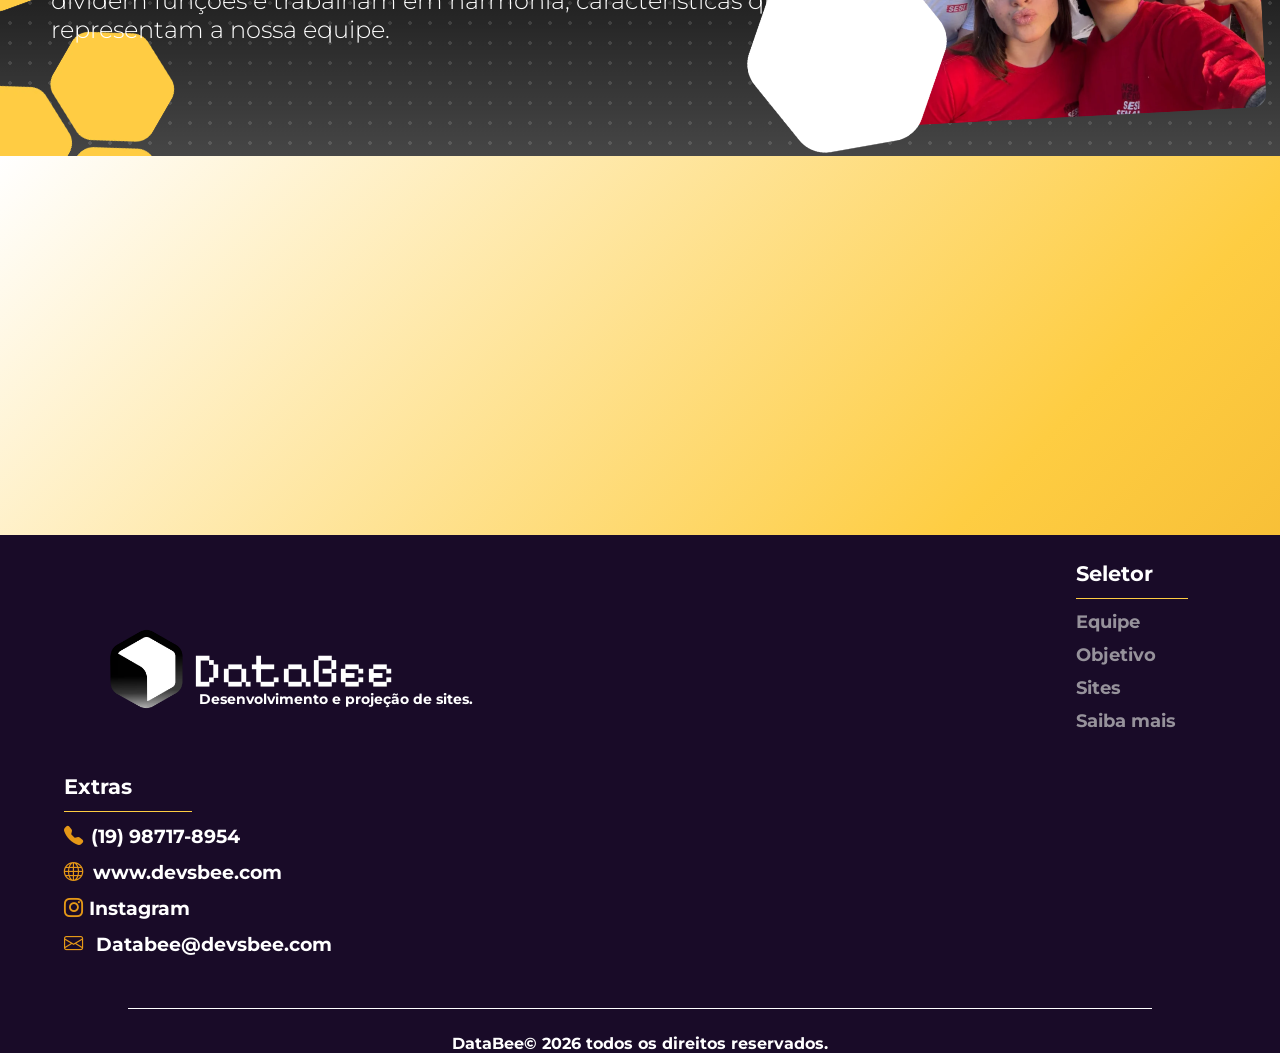
==== commit 3abc07ee: "Pequenas mudanças no emblema da Beea" ====
--- a/DB/index.html
+++ b/DB/index.html
@@ -149,98 +149,94 @@
                 </div>
             </div>
             <div>
-            <div class="containerBee" id="qmsms">
-                <h1 class="more0">Quem somos?</h1>
-                <h1 class="tituloW">Nos conheça</h1>
-                <h1 class="frasesW">Conheça a equipe por trás desta empresa!</h1>
-                <div class="centraa">
-                    <h1 class="descc">Nossa empresa se chama DataBee. Esse nome é um trocadilho com a palavra Database
-                        (banco de dados), já que no desenvolvimento utilizamos bancos de dados para armazenar as
-                        informações
-                        das empresas. O termo “Bee” (abelha) foi escolhido porque as abelhas são animais extremamente
-                        organizados, que dividem funções e trabalham em harmonia, características que representam a
-                        nossa
-                        equipe.</h1>
-                    <div class="centre">
-                        <img src="img/grupo devsbee.webp" class="grupoimg">
-
-                        <img src="img/HexagonoDestaque.webp" alt="hexagono" class="fundoB">
-                        <img src="img/Beea.webp" class="Beea botao-animado">
-                        <img src="https://static.vecteezy.com/system/resources/thumbnails/024/171/567/small/torn-masking-tape-isolated-with-clipping-path-png.png"
-                            class="fita">
-                        <img src="https://static.vecteezy.com/system/resources/thumbnails/024/171/567/small/torn-masking-tape-isolated-with-clipping-path-png.png"
-                            class="fita2">
-                    </div>
-
-                    <img src="img/hexagonos.webp" class="imagemdeta">
-                    <img src="img/hexagonos.webp" class="imagemdeta0">
-                    <img src="img/Estrelas.webp" class="imagemdeta1">
-                </div>
-            </div>
-
-            <div class="fundo2">
-                <h2 class="motivador">Vamos tirar essa ideia do papel?</h2>
-                <h2 class="motivador2">Junte-se a empresas que acreditaram na DataBee e faça sua ideia voar como uma
-                    abelha.
-                </h2>
-                <div class="centralizador">
-                    <a href="https://youwell-entrar.netlify.app/" class="buttonenter2
+                <div class="containerBee" id="qmsms">
+                    <h1 class="more0">Quem somos?</h1>
+                    <h1 class="tituloW">Nos conheça</h1>
+                    <h1 class="frasesW">Conheça a equipe por trás desta empresa!</h1>
+                    <div class="centraa">
+                        <h1 class="descc">Nossa empresa se chama DataBee. Esse nome é um trocadilho com a palavra
+                            Database
+                            (banco de dados), já que no desenvolvimento utilizamos bancos de dados para armazenar as
+                            informações
+                            das empresas. O termo “Bee” (abelha) foi escolhido porque as abelhas são animais
+                            extremamente
+                            organizados, que dividem funções e trabalham em harmonia, características que representam a
+                            nossa
+                            equipe.</h1>
+                        <div class="centre">
+                            <img src="img/grupo devsbee.webp" class="grupoimg">
+
+                            <img src="img/HexagonoDestaque.webp" alt="hexagono" class="fundoB">
+                            <img src="img/Beea.webp" class="Beea botao-animado">
+                            <img src="https://static.vecteezy.com/system/resources/thumbnails/024/171/567/small/torn-masking-tape-isolated-with-clipping-path-png.png"
+                                class="fita">
+                            <img src="https://static.vecteezy.com/system/resources/thumbnails/024/171/567/small/torn-masking-tape-isolated-with-clipping-path-png.png"
+                                class="fita2">
+                        </div>
+
+                        <img src="img/hexagonos.webp" class="imagemdeta">
+                        <img src="img/hexagonos.webp" class="imagemdeta0">
+                        <img src="img/Estrelas.webp" class="imagemdeta1">
+                    </div>
+                </div>
+
+                <div class="fundo2">
+                    <h2 class="motivador">Vamos tirar essa ideia do papel?</h2>
+                    <h2 class="motivador2">Junte-se a empresas que acreditaram na DataBee e faça sua ideia voar como uma
+                        abelha.
+                    </h2>
+                    <div class="centralizador">
+                        <a href="https://youwell-entrar.netlify.app/" class="buttonenter2
                 botao-animado">Entre em contato<i class="bi bi-arrow-up-right my-animated-icon3" id="iconee"></i></a>
-                </div>
-            </div>
-            <footer>
-                <div class="footer-top">
-                    <div class="footernome">
-                        <img src="img/android-chrome-512x512.webp" class="imagemfoot">
-                        <div class="centerr">
-                            <span class="footere">DataBee</span>
-                            <h1 class="detalhess">Desenvolvimento e projeção de sites.</h1>
-                        </div>
-                    </div>
-                    <div class="option">
-                        <h1 class="separator">Seletor</h1>
-                        <div class="footerdiv2"></div>
-                        <a href="#equipe">
-                            <h2 class="opt">Equipe</h2>
-                        </a>
-                        <a href="#mais">
-                            <h2 class="opt">Objetivo</h2>
-                        </a>
-                        <a href="#sites">
-                            <h2 class="opt">Sites</h2>
-                        </a>
-                        <a href="#mais">
-                            <h2 class="opt">Saiba mais</h2>
-                        </a>
-                    </div>
-                    <div class="option">
-                        <h1 class="separator">Extras</h1>
-                        <div class="footerdiv3"></div>
-
-                        <h2 class="contact1">(19) 9999-9999
-                            <i class="bi bi-telephone-fill" id="iconny"></i>
-                        </h2>
-                        </a>
-                        <h2 class="contact2">email@devscode.com
-                            <i class="bi bi-envelope-fill" id="iconny"></i>
-                        </h2>
-                        </a>
-                        <h2 class="contact3">Mococa-SP, Brasil
-                            <i class="bi bi-globe-americas-fill" id="iconny"></i>
-                        </h2>
-                        </a>
-                        <h2 class="contact4">www.devsbee.com
-                            <i class="bi bi-globe2" id="iconny"></i>
-                        </h2>
-                        </a>
-                    </div>
-                </div>
-
-
-
-                <div class="footerdiv"></div>
-                <h1 class="finall">DataBee© 2026 todos os direitos reservados.</h1>
-            </footer>
+                    </div>
+                </div>
+                <footer>
+                    <div class="footer-top">
+                        <div class="footernome">
+                            <img src="img/android-chrome-512x512.webp" class="imagemfoot">
+                            <div class="centerr">
+                                <span class="footere">DataBee</span>
+                                <h1 class="detalhess">Desenvolvimento e projeção de sites.</h1>
+                            </div>
+                        </div>
+                        <div class="option">
+                            <h1 class="separator">Seletor</h1>
+                            <div class="footerdiv2"></div>
+                            <a href="#equipe">
+                                <h2 class="opt">Equipe</h2>
+                            </a>
+                            <a href="#mais">
+                                <h2 class="opt">Objetivo</h2>
+                            </a>
+                            <a href="#sites">
+                                <h2 class="opt">Sites</h2>
+                            </a>
+                            <a href="#mais">
+                                <h2 class="opt">Saiba mais</h2>
+                            </a>
+                        </div>
+                        <div class="option">
+                            <h1 class="separator">Extras</h1>
+                            <div class="footerdiv3"></div>
+
+                            <h2 class="contact1"> <i class="bi bi-telephone-fill" id="iconny"></i>(19) 98717-8954
+                            </h2>
+                            <h2 class="contact1"> <i class="bi bi-globe" id="iconny"></i></i>www.devsbee.com
+                            </h2>
+                            <a href="https://www.instagram.com/data_bee_" target="_blank">
+                                <h2 class="contact1"> <i class="bi bi-instagram" id="iconny"></i>Instagram
+                                </h2>
+                            </a>
+                            <h2 class="contact1"> <i class="bi bi-envelope" id="iconny"></i>Databee@devsbee.com
+                            </h2>
+                        </div>
+                    </div>
+
+
+
+                    <div class="footerdiv"></div>
+                    <h1 class="finall">DataBee© 2026 todos os direitos reservados.</h1>
+                </footer>
     </main>
     <main id="team-page" class="team-page-view" hidden>
         <a href="#inicio" class="buttonenterS team-back-link">
--- a/DB/style.css
+++ b/DB/style.css
@@ -332,10 +332,11 @@
 }
 
 .wow {
-    background-color: #fecc42a6;
+    background-color: #ffbc034c;
     padding: 0.2%;
     color: #190b28;
     border-radius: 10px;
+    color: #e59817;
 }
 
 /* botão entrar*/
@@ -552,6 +553,41 @@
     height: auto;
     flex: 0 1 480px;
     object-fit: contain;
+    cursor: pointer;
+}
+
+.sparkle-particle {
+    position: fixed;
+    z-index: 9999;
+    pointer-events: none;
+    color: #e59817;
+    font-size: var(--sparkle-size);
+    line-height: 1;
+    text-shadow: 0 0 8px #fecd42;
+    animation: sparkleBurst var(--sparkle-duration) ease-out forwards;
+}
+
+@keyframes sparkleBurst {
+    from {
+        opacity: 1;
+        transform: translate(-50%, -50%) scale(0.35) rotate(0deg);
+    }
+
+    to {
+        opacity: 0;
+        transform: translate(calc(-50% + var(--sparkle-x)), calc(-50% + var(--sparkle-y))) scale(1.2) rotate(var(--sparkle-rotation));
+    }
+}
+
+@media (hover: hover) and (prefers-reduced-motion: no-preference) {
+    .hexcode.botao-animado-esquerda.ativo {
+        transform-origin: center;
+        transition: opacity 0.6s ease, transform 0.25s ease;
+    }
+
+    .hexcode.botao-animado-esquerda.ativo:hover {
+        transform: translateX(0) perspective(900px) rotateX(var(--tilt-x, 0deg)) rotateY(var(--tilt-y, 0deg));
+    }
 }
 
 
@@ -1470,9 +1506,8 @@
 }
 
 #iconny {
-    position: absolute;
-    color: #7e8287;
-    right: -25px;
+    color: #e59817;
+    margin-right: 5%;
 }
 
 .opt:hover {
